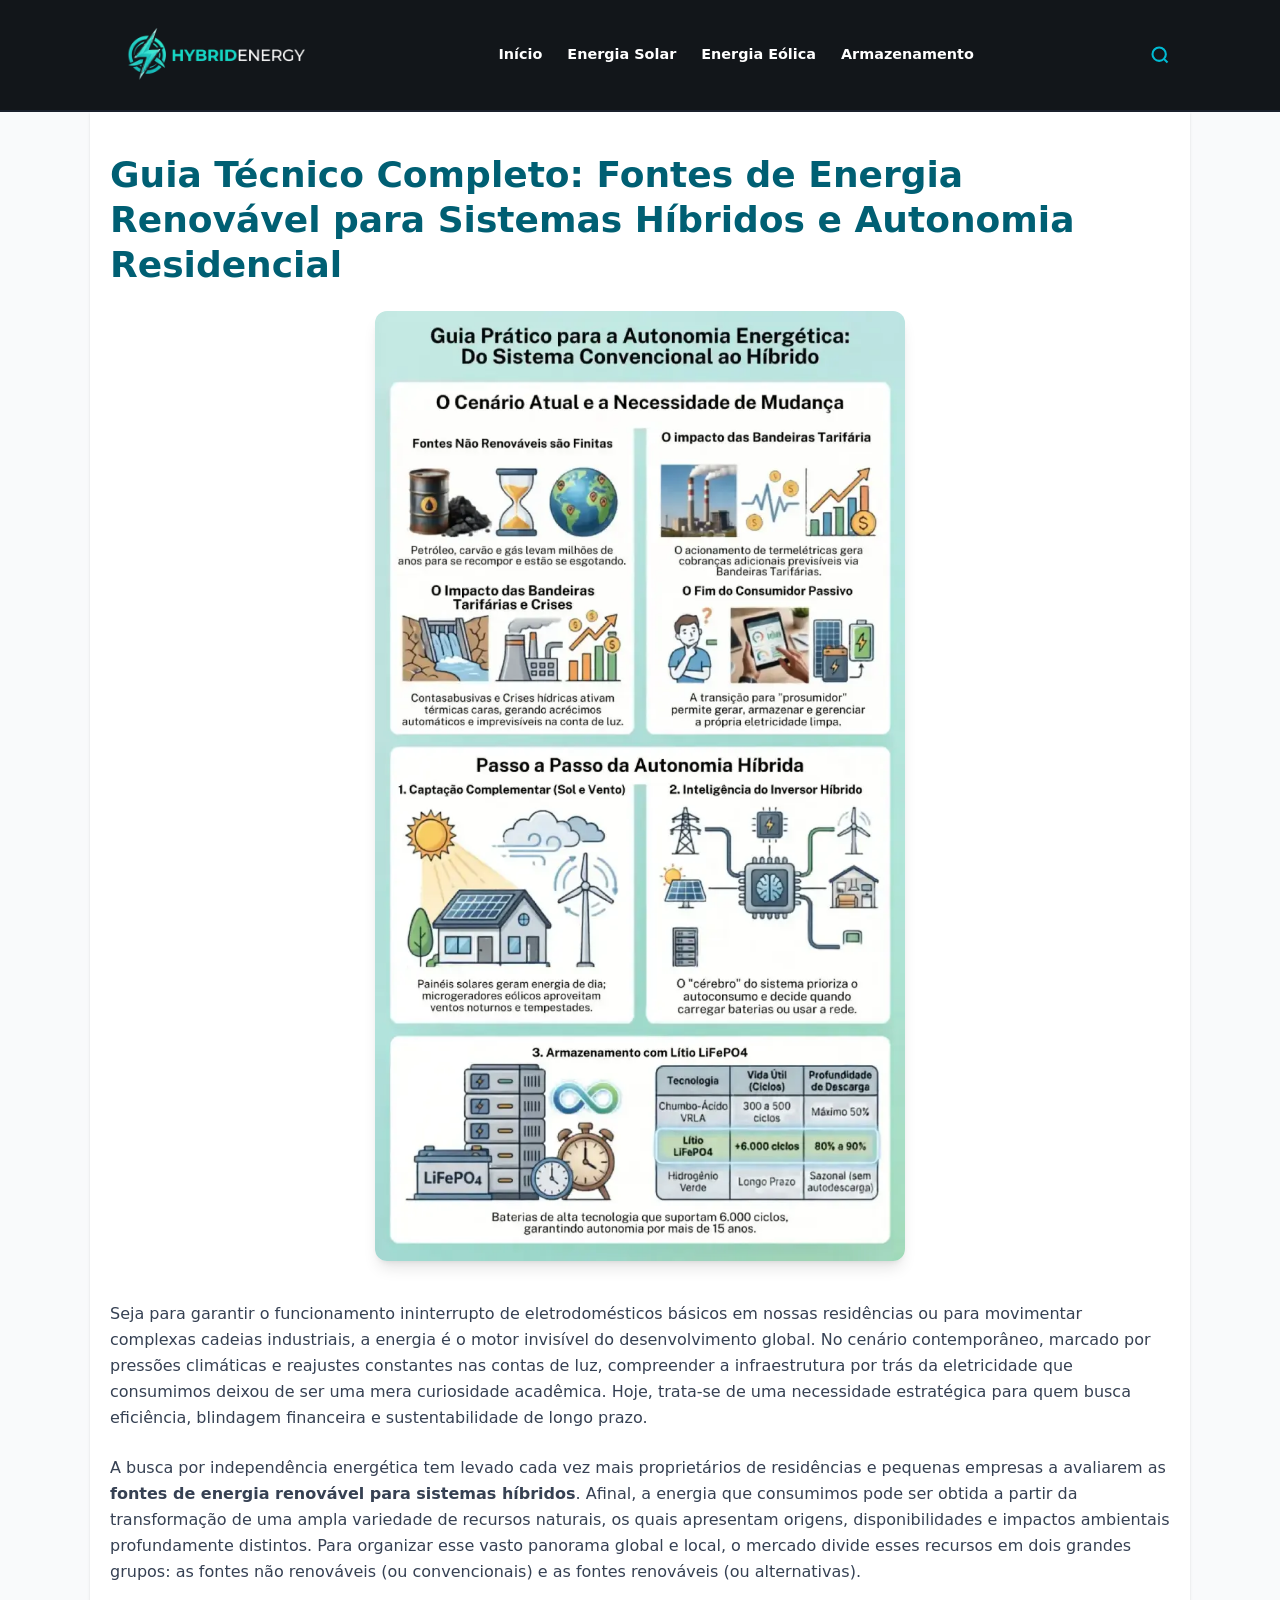
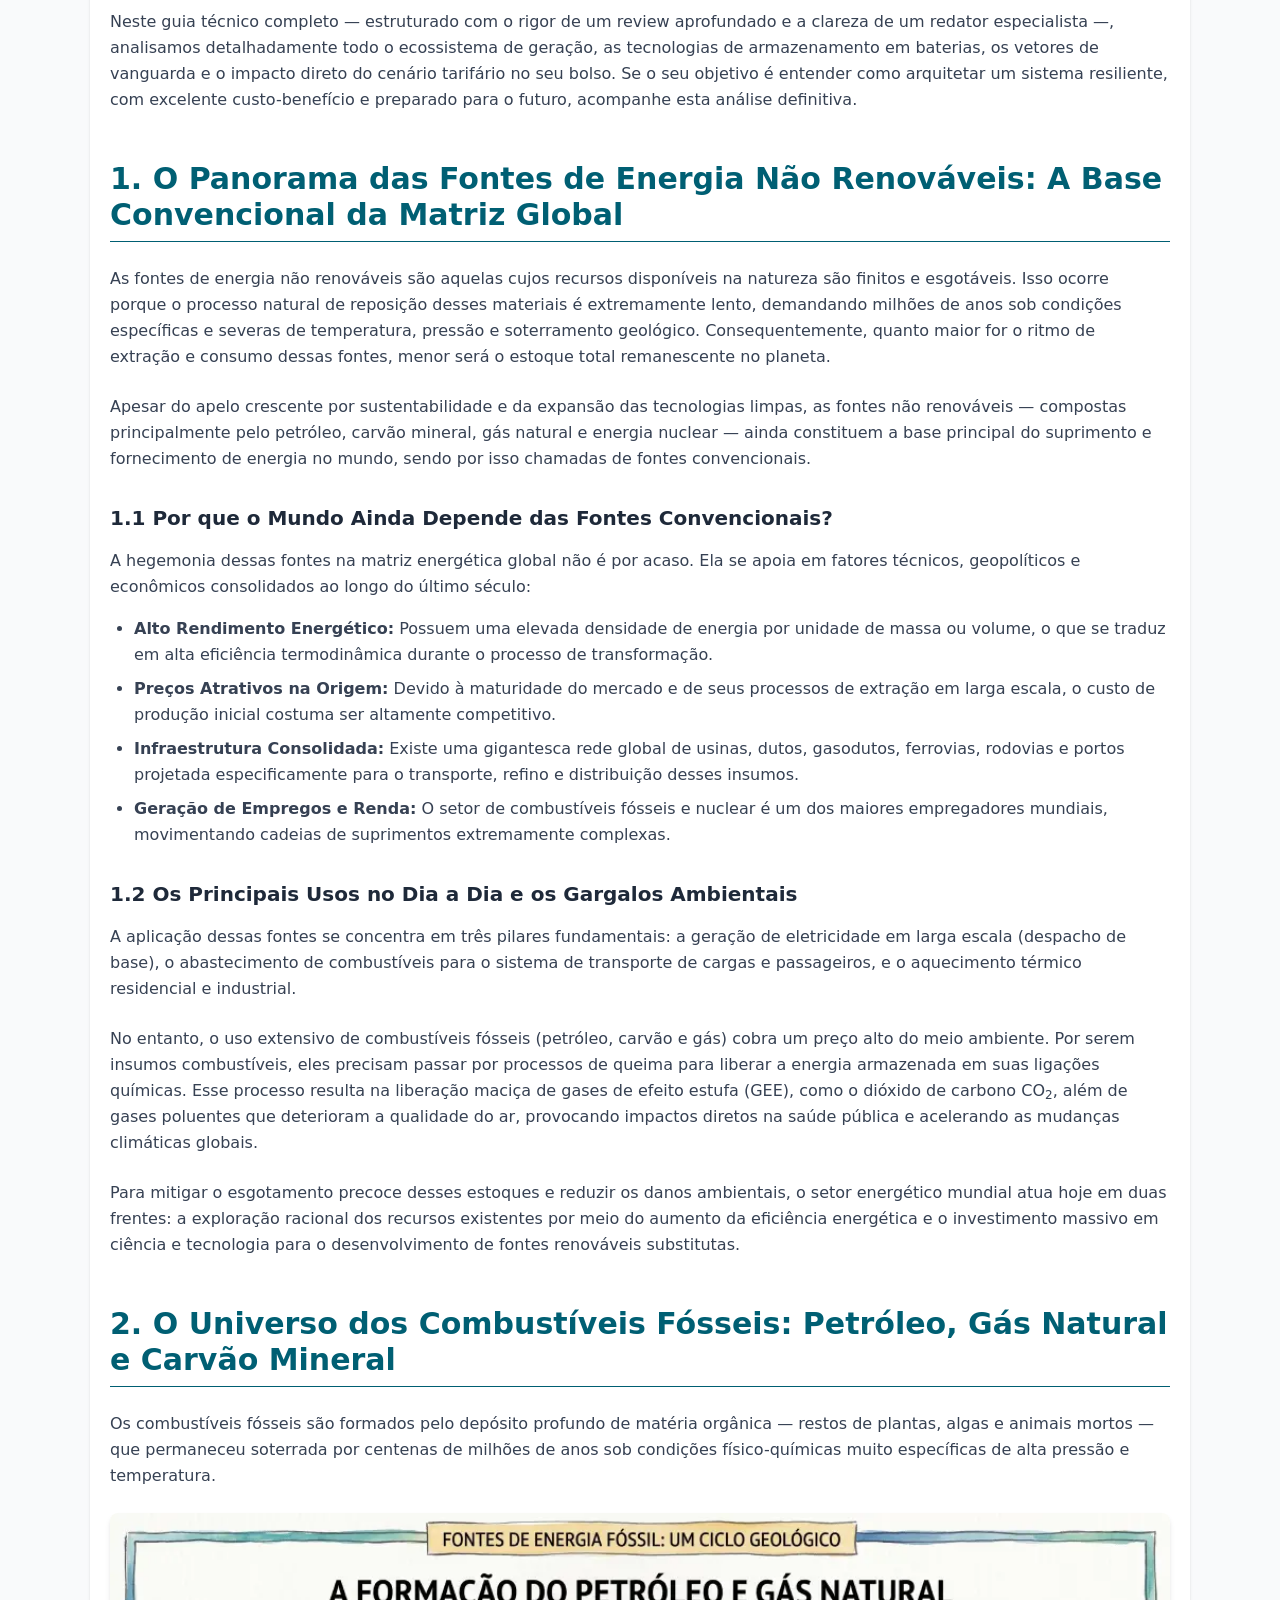
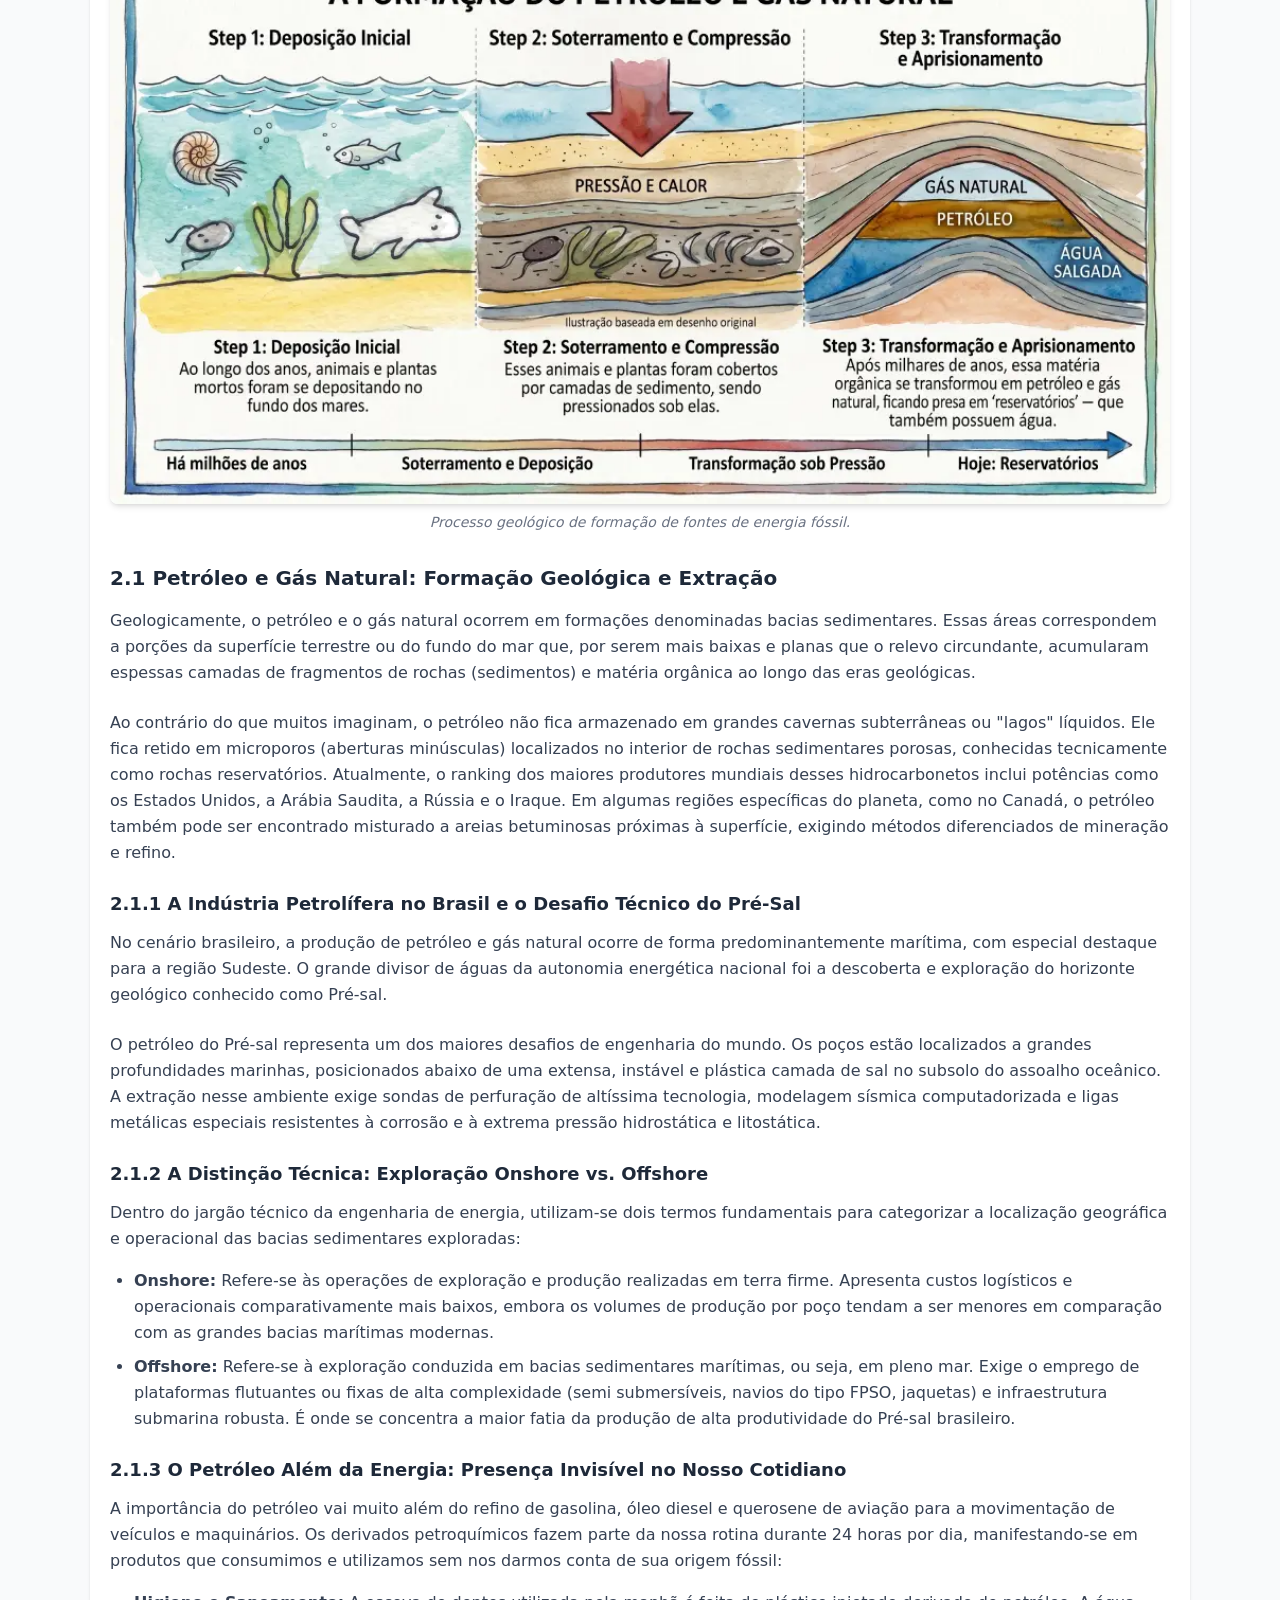
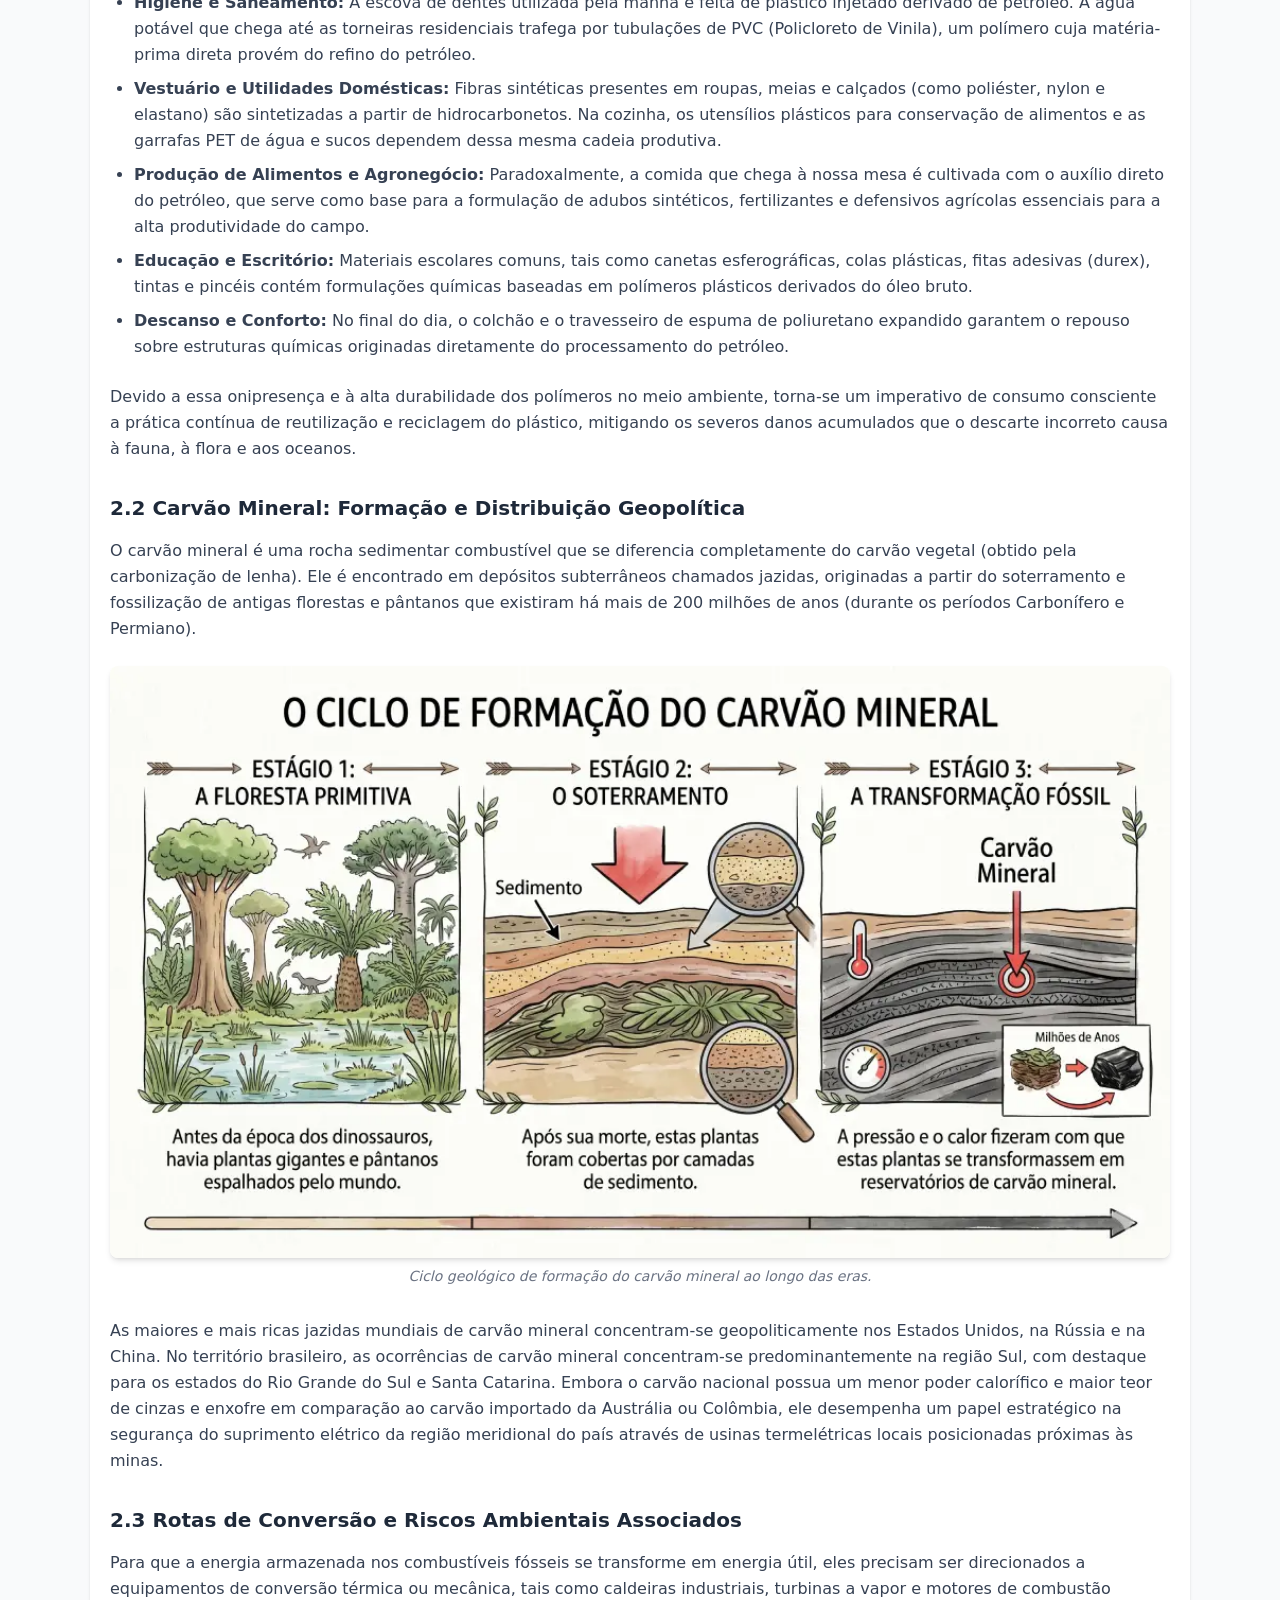
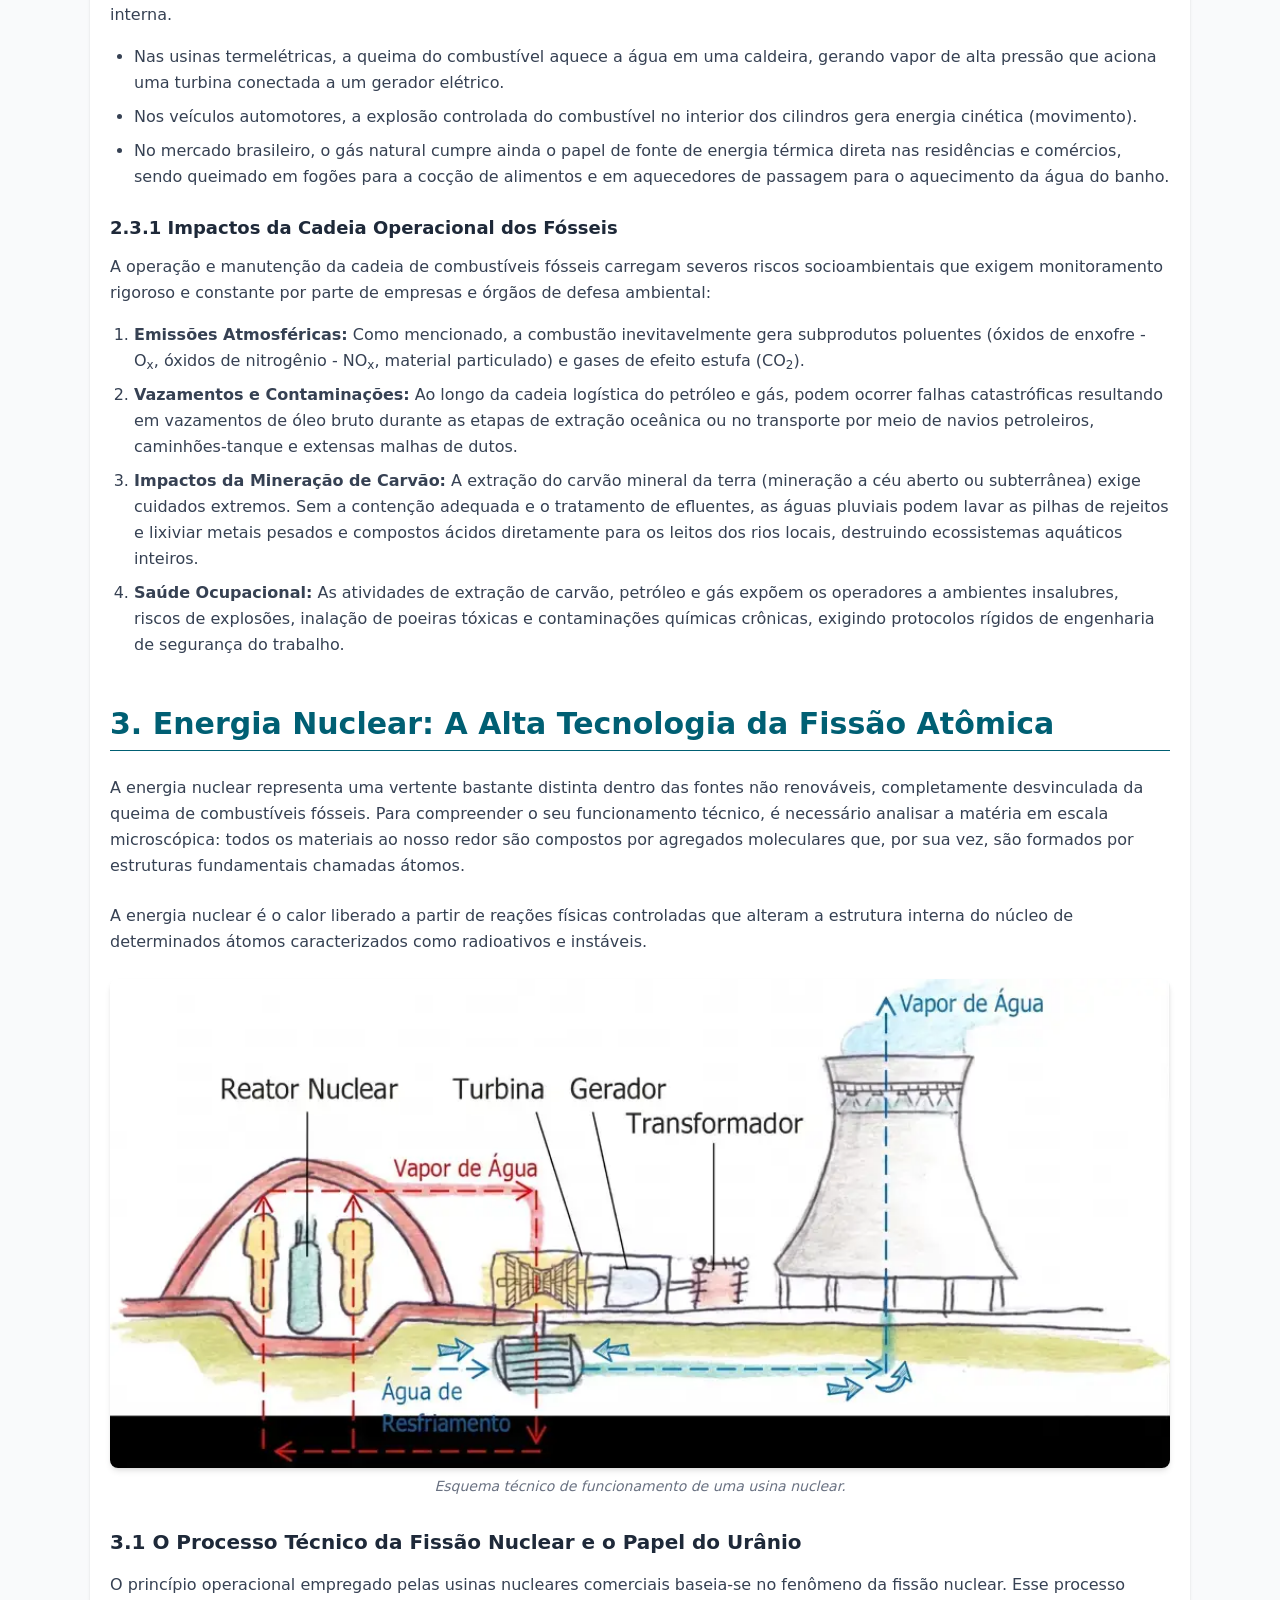
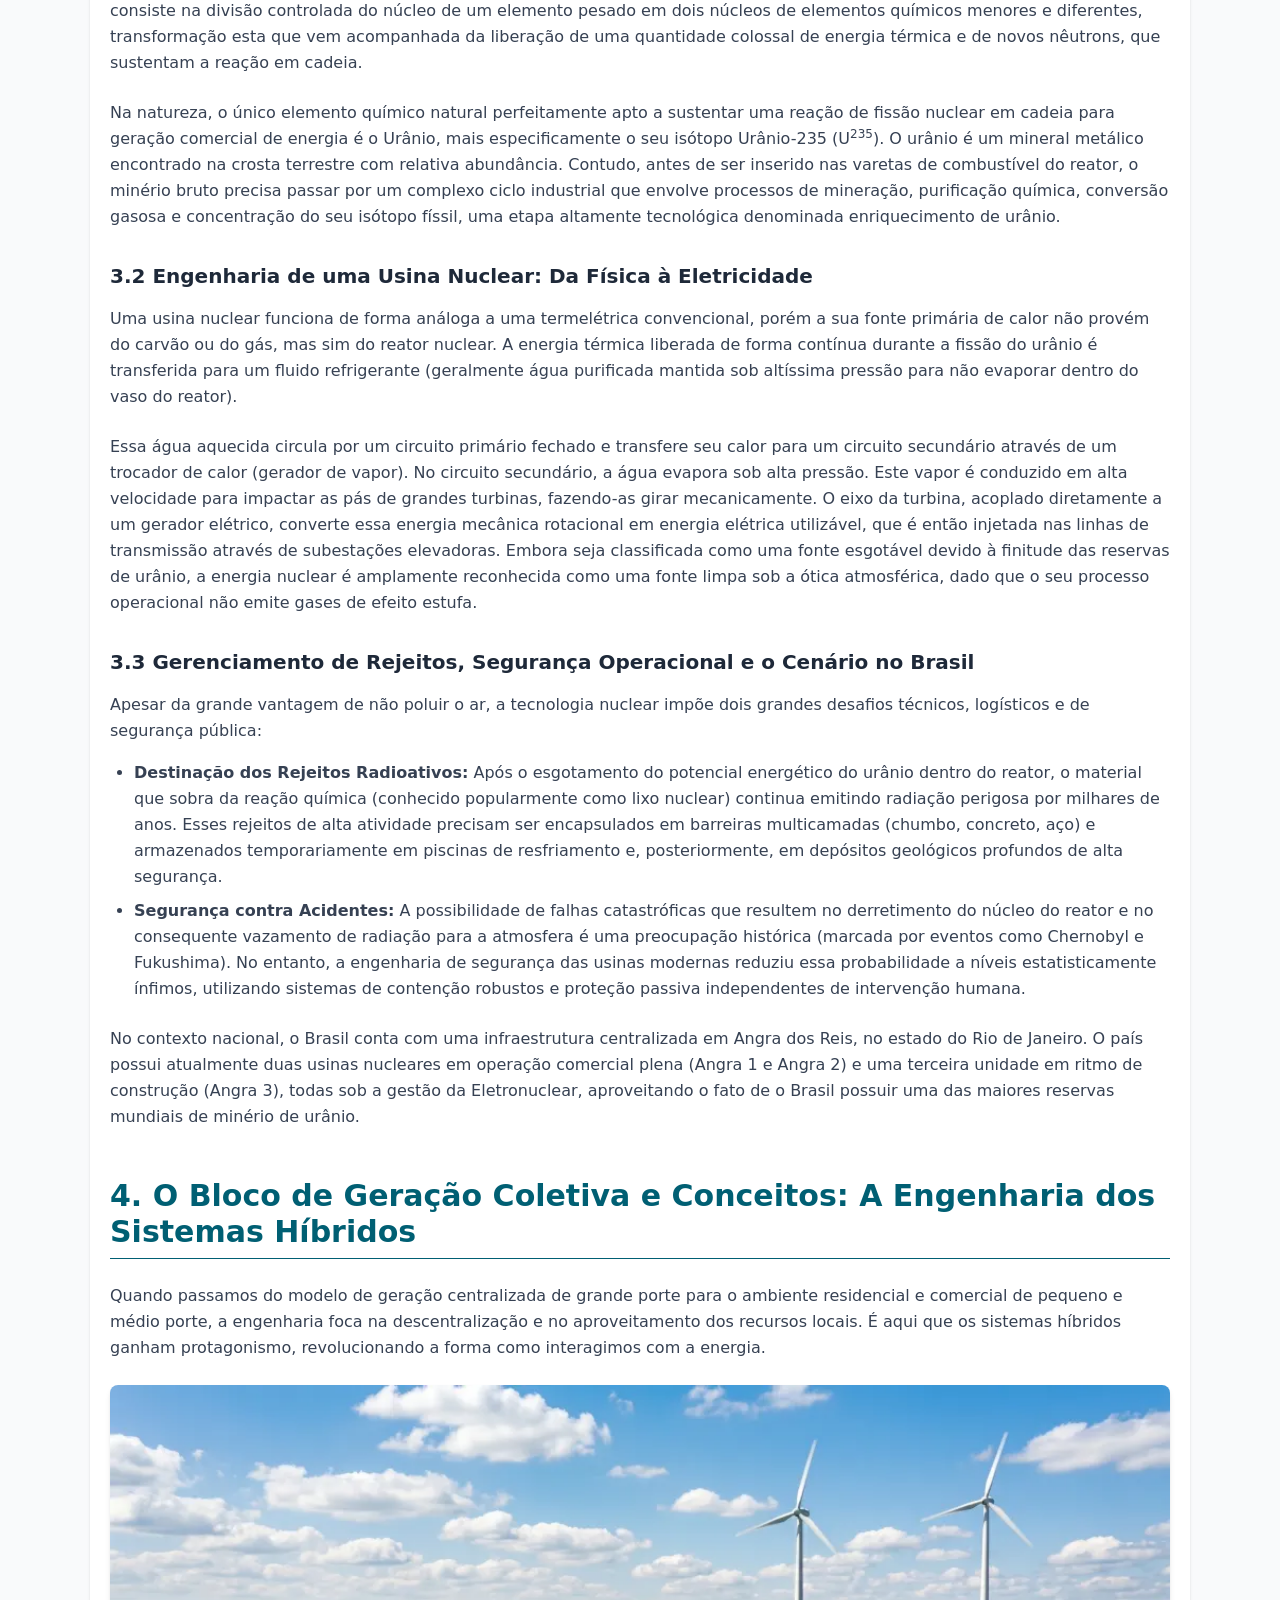
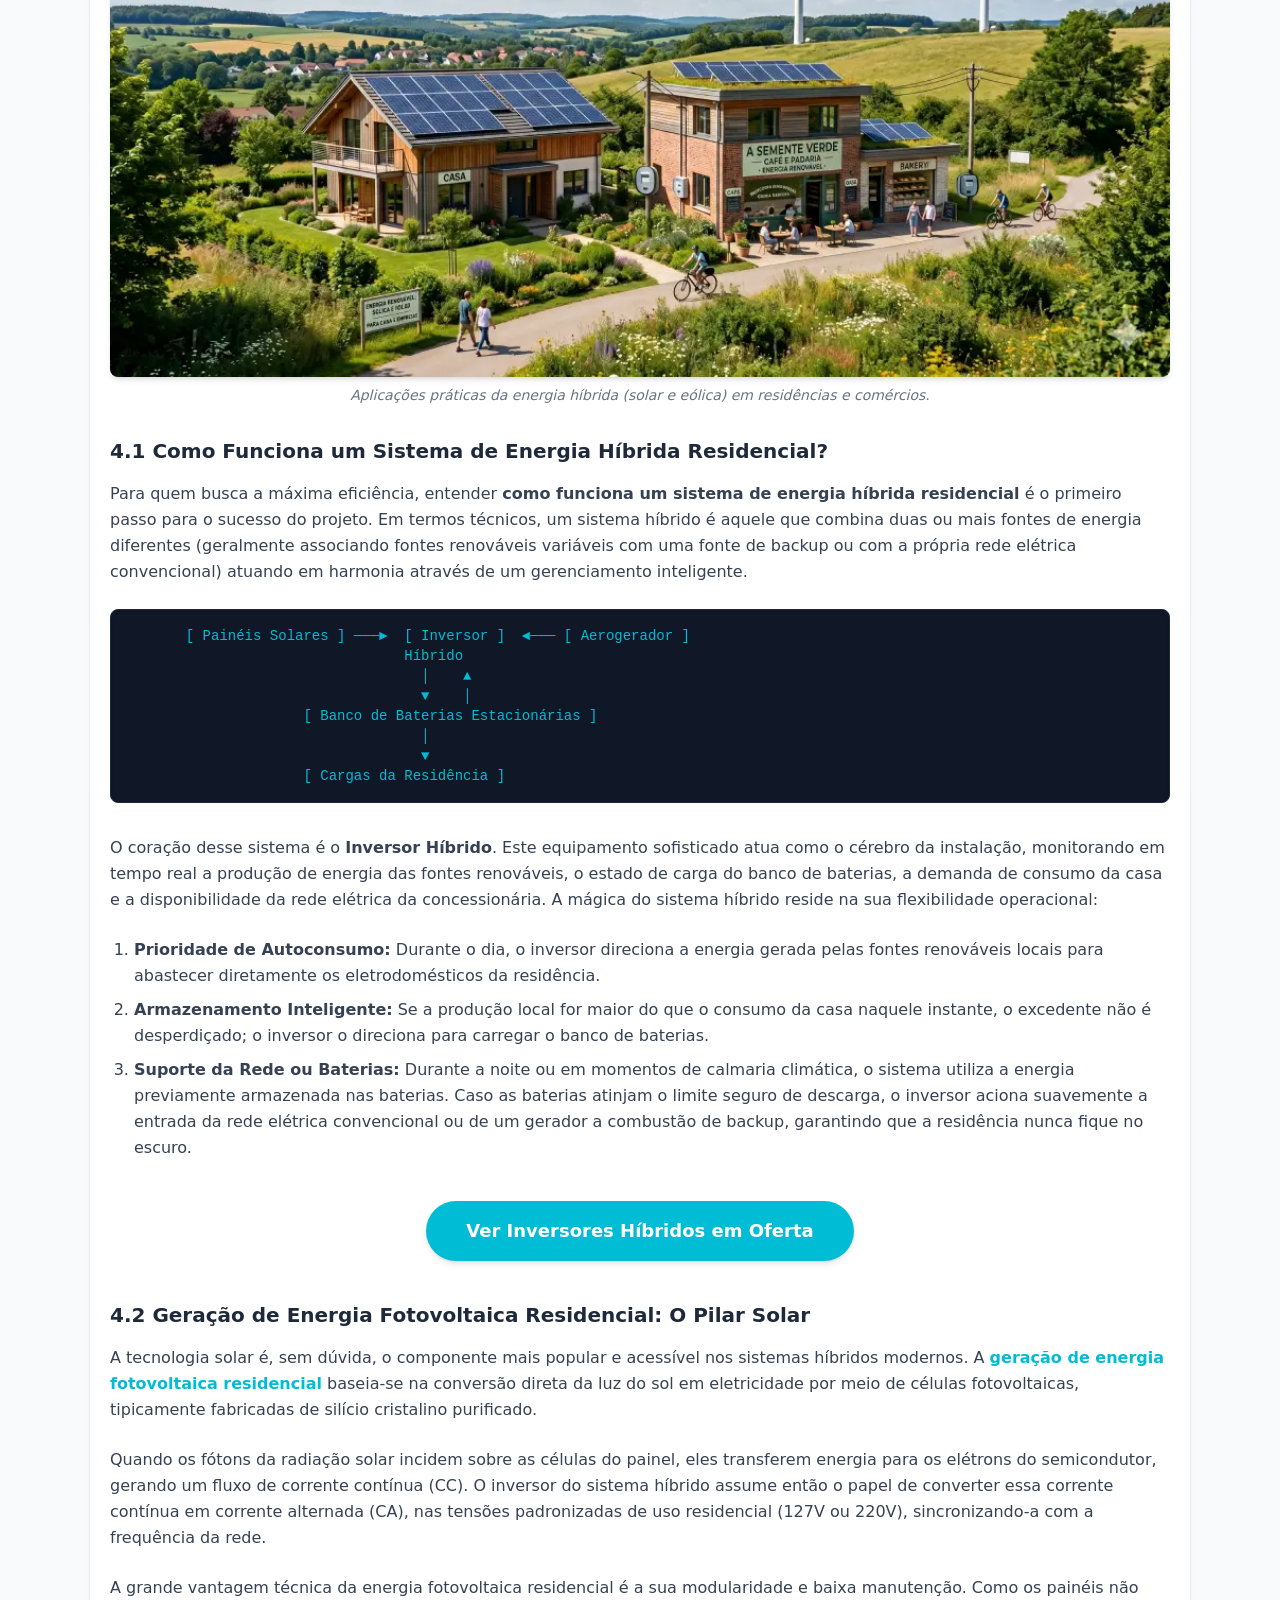
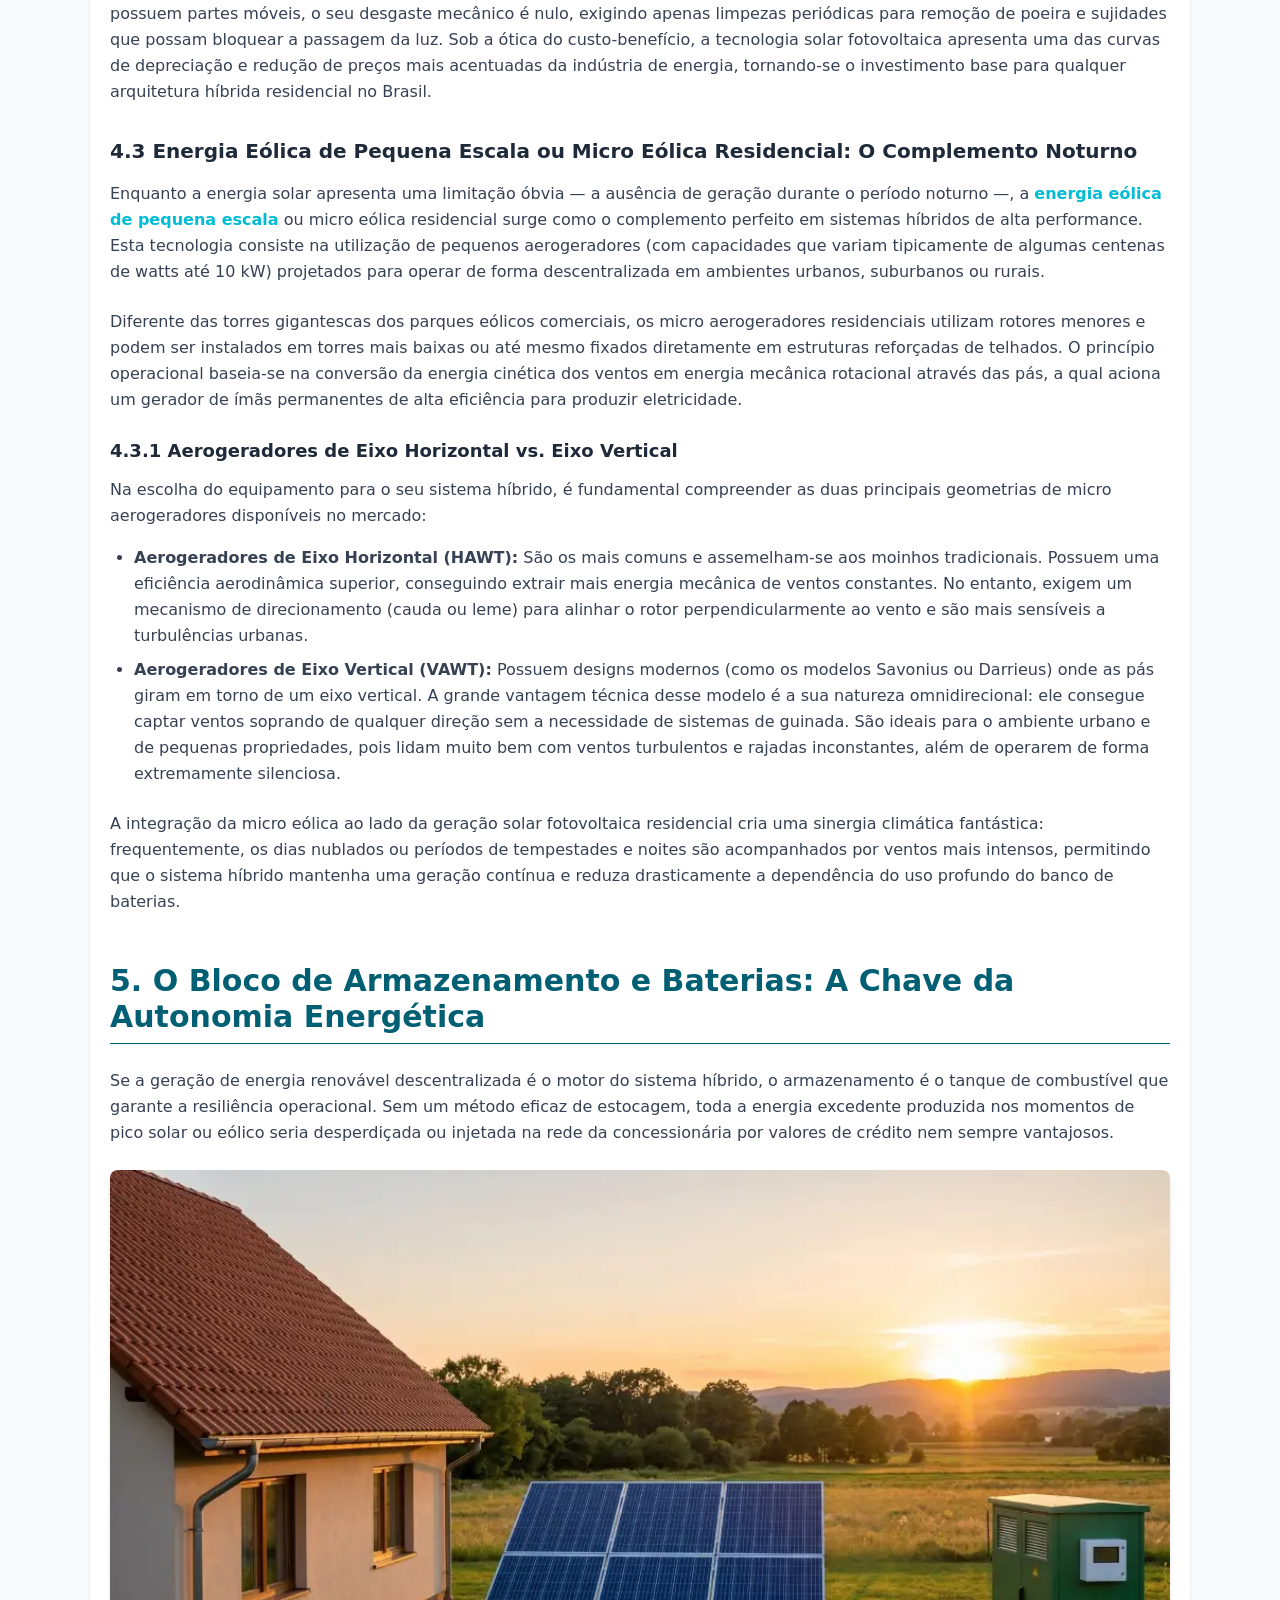
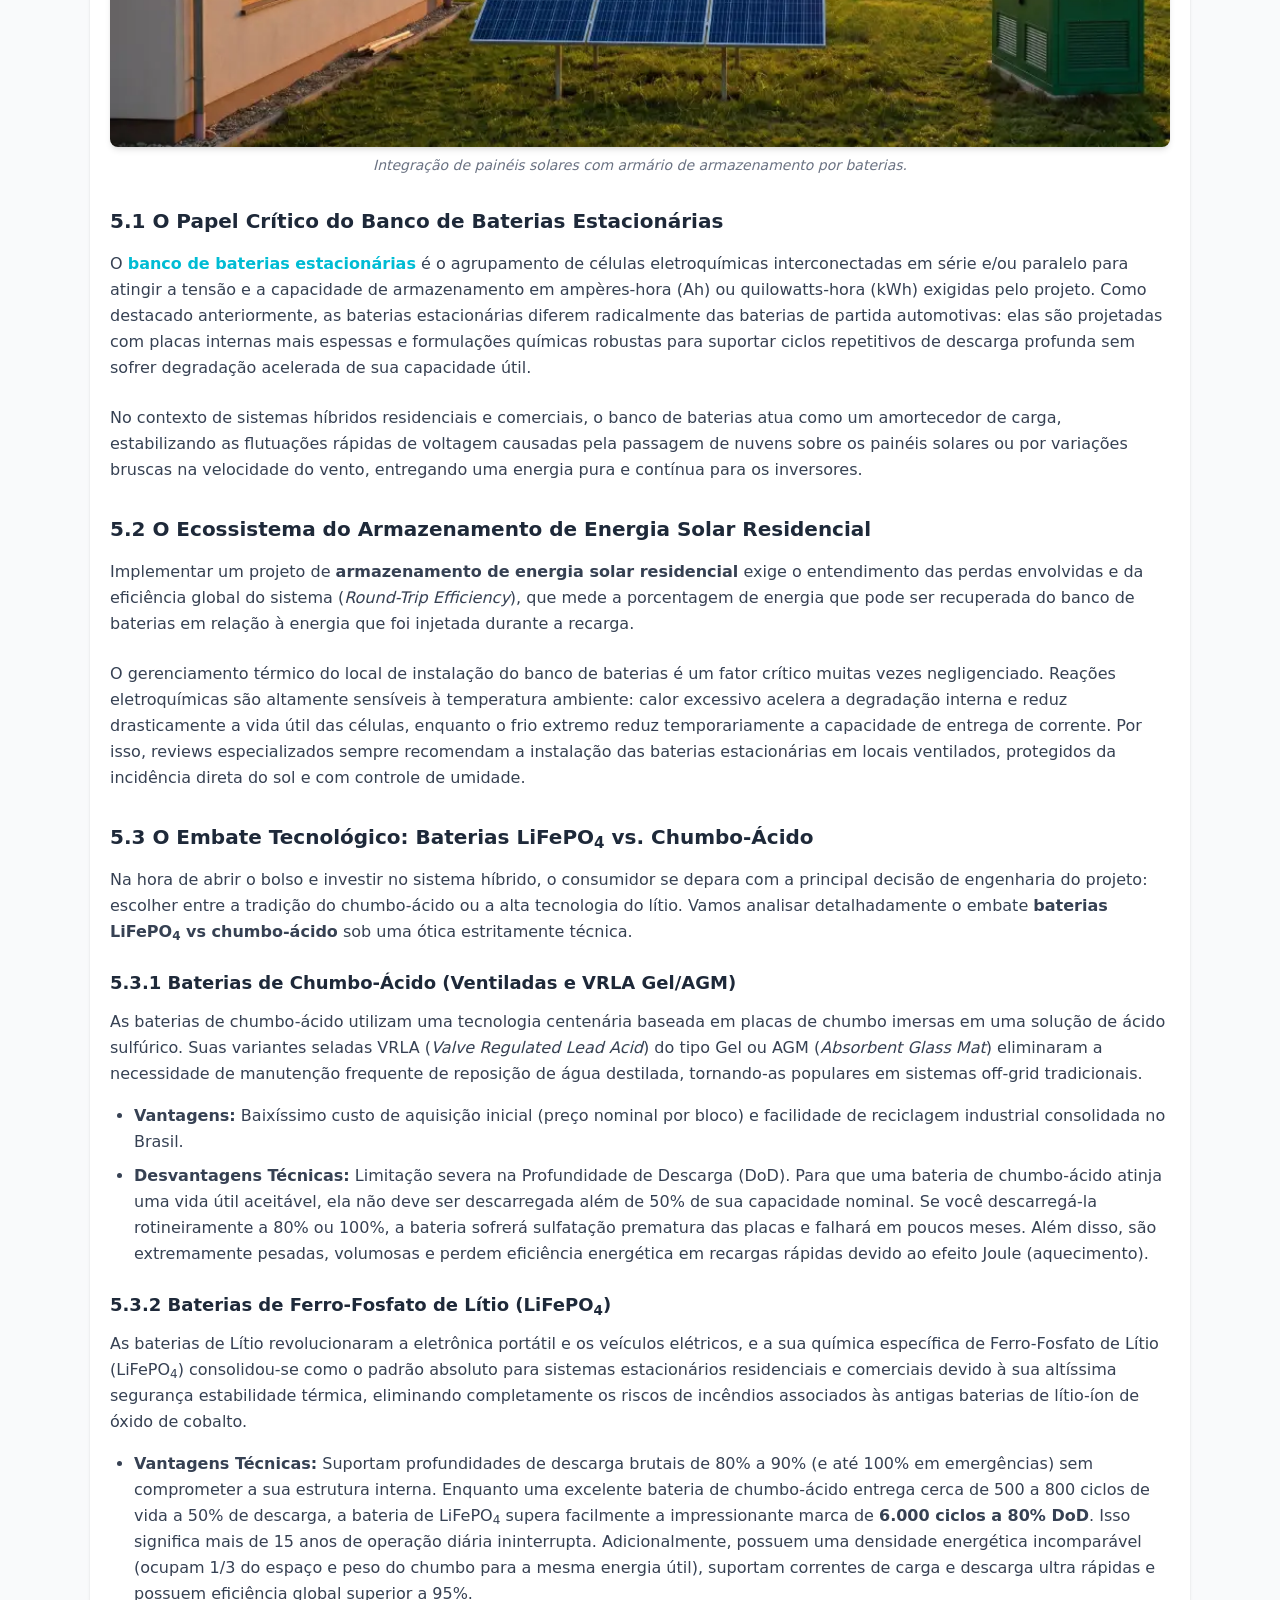
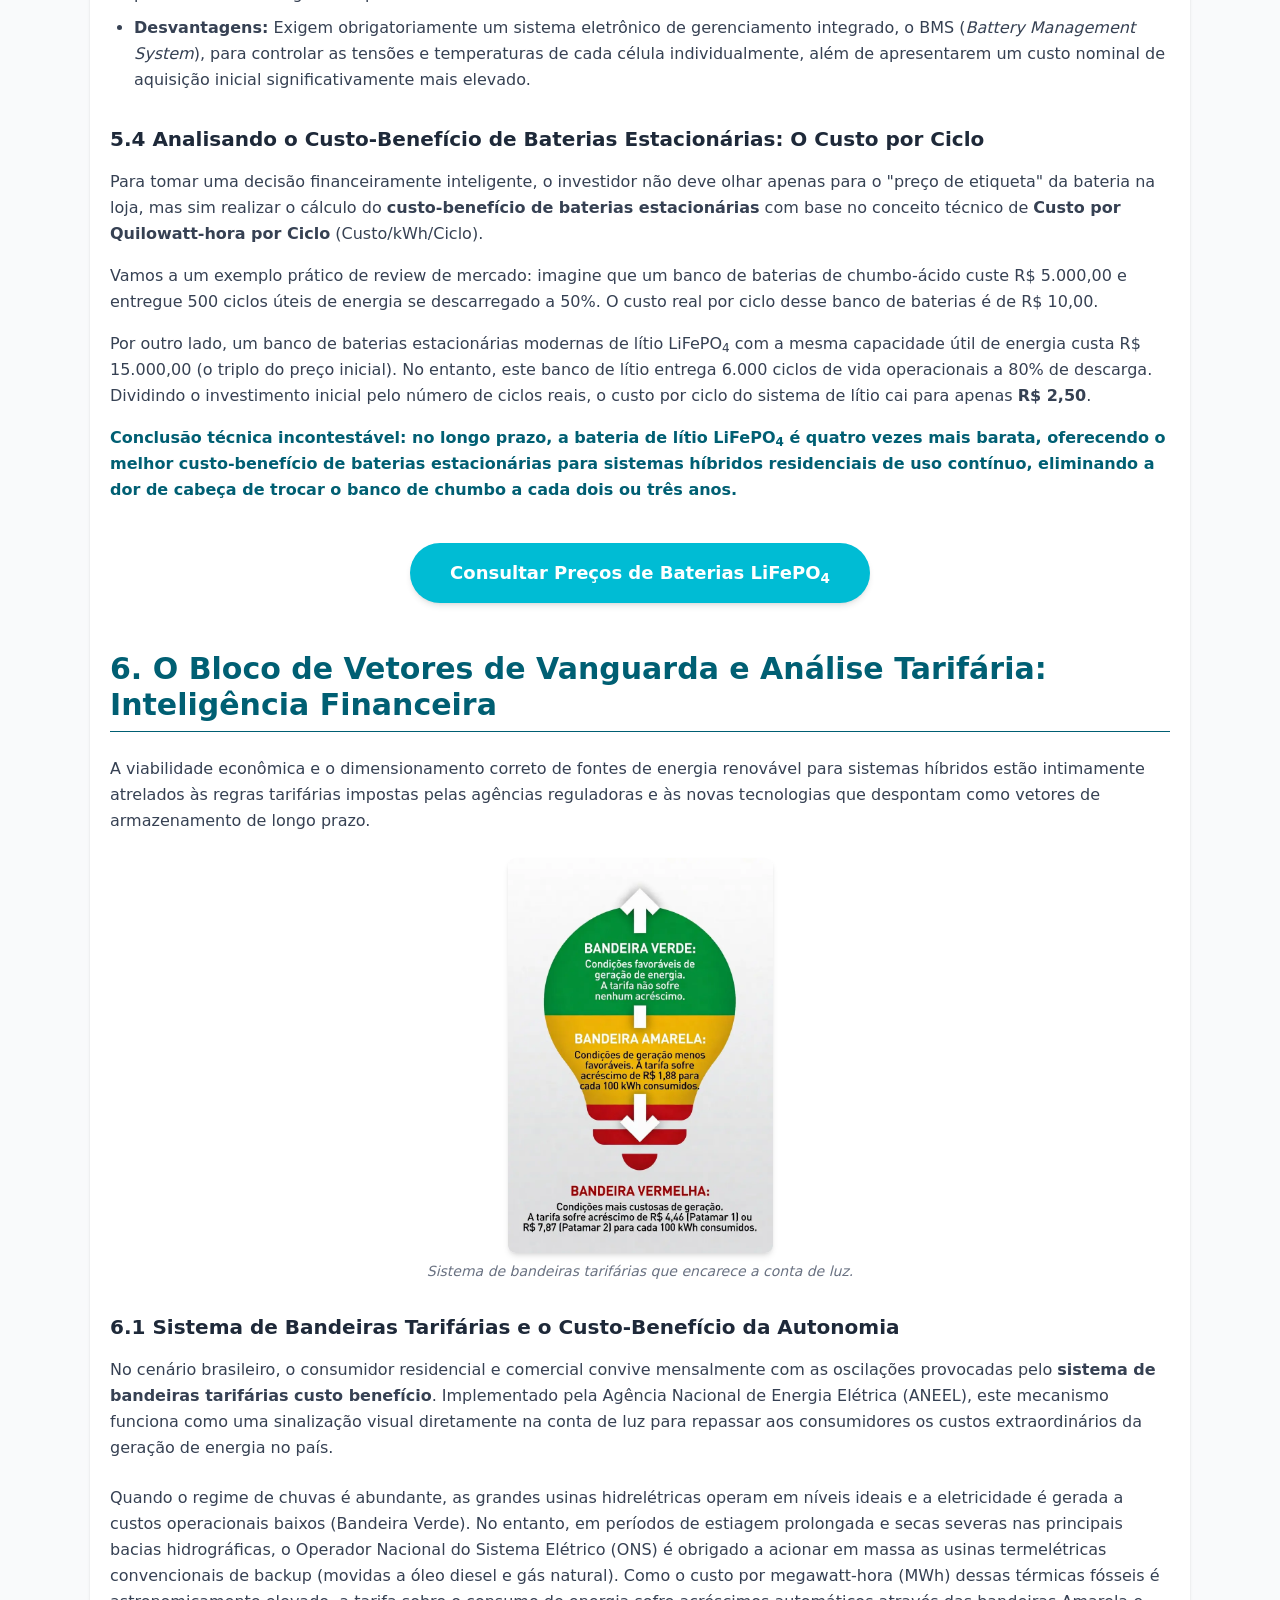
==== index.html @ ef70333b "3" ====
<!DOCTYPE html>
<html lang="pt-BR">
<head>
    <meta charset="UTF-8">
    <meta name="viewport" content="width=device-width, initial-scale=1.0">
    <!-- SEO DINÂMICO -->
    <title>Sistemas Híbridos de Energia: Guia de Autonomia Residencial</title>
<link rel="stylesheet" href="css/estilos.css">
    <meta name="description" content="Descubra como alcançar autonomia com sistemas híbridos de energia residencial. Guia técnico sobre baterias, energia solar e redução da sua conta de luz.">
    <link rel="canonical" href="https://hybridenergy.com.br/armazenamento/guia-sistemas-hibridos-residencial/">
<link rel="icon" type="image/png" href="logo-transparente-64px.png">
<link rel="apple-touch-icon" href="logo-transparente-64px.png"> 
    
    <!-- OPEN GRAPH -->
    <meta property="og:title" content="Sistemas Híbridos de Energia: Guia de Autonomia Residencial">
    <meta property="og:description" content="Descubra como alcançar autonomia com sistemas híbridos de energia residencial. Guia técnico sobre baterias, energia solar e redução da sua conta de luz.">
    <meta property="og:type" content="article">
    <meta property="og:url" content="https://hybridenergy.com.br/armazenamento/guia-sistemas-hibridos-residencial/">
    <meta property="og:image" content="https://hybridenergy.com.br/armazenamento/guia-sistemas-hibridos-residencial/imagens/capa.webp">

    <!-- ESTILOS GLOBAIS -->
    
    <style>
        :root {
            --primary-color: #00bcd4;
            --primary-dark: #005F73;
            --dark-bg: #12161a;
            --light-bg: #ffffff;
            --text-dark: #212529;
            --text-light: #ffffff;
            --text-muted: #a0aec0;
            --font-main: 'Inter', sans-serif;
            --max-width: 1100px;
        }
        header { background-color: var(--dark-bg); color: var(--text-light); border-bottom: 2px solid #1a202c; position: sticky; top: 0; z-index: 1000; }
        .header-container { max-width: var(--max-width); margin: 0 auto; display: flex; align-items: center; justify-content: space-between; padding: 10px 20px; }
        .header-logo { height: 90px; width: auto; display: block; }
        .nav-menu { display: flex; align-items: center; gap: 25px; list-style: none; }
        .nav-item { font-size: 0.9rem; font-weight: 600; }
        .nav-item a:hover { color: var(--primary-color); }
        .search-icon { color: var(--primary-color); cursor: pointer; }
        .menu-toggle { display: none; background: none; border: none; color: var(--text-light); font-size: 1.5rem; cursor: pointer; }
        footer { background-color: var(--dark-bg); color: var(--text-light); padding-top: 60px; margin-top: 60px; }
        .footer-grid { max-width: var(--max-width); margin: 0 auto; display: grid; grid-template-columns: 1.2fr 1fr 1.3fr; gap: 40px; padding: 0 20px 50px 20px; }
        .footer-logo { height: 90px; width: auto; }
        .footer-title { color: var(--primary-color); font-weight: 700; margin-bottom: 20px; }
        .footer-links { list-style: none; padding: 0; display: flex; flex-direction: column; gap: 10px; }
        .footer-links a { color: #cbd5e0; }
        .footer-links a:hover { color: var(--primary-color); }
        @media (max-width: 868px) {
            .menu-toggle { display: block; }
            .nav-menu { position: absolute; top: 100%; left: 0; width: 100%; background-color: var(--dark-bg); flex-direction: column; max-height: 0; overflow: hidden; transition: max-height 0.3s; }
            .nav-menu.open { max-height: 400px; }
            .nav-item { width: 100%; text-align: center; padding: 15px 0; border-bottom: 1px solid rgba(255,255,255,0.05); }
            .footer-grid { grid-template-columns: 1fr; text-align: center; }
        }
    </style>
</head>
<body class="bg-gray-50 font-sans">

<header>
    <div class="header-container">
        <a href="/" class="logo-area" aria-label="Página Inicial HybridEnergy">
            <img src="imagens/logo-transparente-retangular.webp" alt="HybridEnergy" class="header-logo" width="405" height="90" fetchpriority="high">
        </a>
        <button class="menu-toggle" id="mobile-menu-btn" aria-label="Abrir Menu">&#9776;</button>
        <nav>
            <ul class="nav-menu" id="nav-list">
                <li class="nav-item"><a href="/">Início</a></li>
                <li class="nav-item"><a href="/solar/">Energia Solar</a></li>
                <li class="nav-item"><a href="/eolica/">Energia Eólica</a></li>
                <li class="nav-item"><a href="/armazenamento/">Armazenamento</a></li>
            </ul>
        </nav>
        <div class="search-icon" aria-label="Buscar">
            <svg width="20" height="20" viewBox="0 0 24 24" fill="none" stroke="currentColor" stroke-width="2.5"><circle cx="11" cy="11" r="8"></circle><line x1="21" y1="21" x2="16.65" y2="16.65"></line></svg>
        </div>
    </div>
</header>

<main class="max-w-[1100px] mx-auto px-5 py-10 bg-white text-[#212529] shadow-sm rounded-b-lg">
    
  <h1 class="text-3xl md:text-4xl font-extrabold text-[#005F73] mb-6 leading-tight">Guia Técnico Completo: Fontes de Energia Renovável para Sistemas Híbridos e Autonomia Residencial</h1>
    
    <figure class="mb-10 text-center">
        <picture>
            <source media="(max-width: 768px)" srcset="imagens/capa_celular.webp">
            <img src="imagens/capa_desktop.webp" 
                 fetchpriority="high" 
                 width="1000" 
                 height="1792" 
                 sizes="(max-width: 768px) 100vw, 530px"
                 alt="Sistemas híbridos de energia residencial utilizando painéis solares e banco de baterias" 
                 class="w-full md:w-1/2 mx-auto rounded-xl shadow-lg object-cover">
        </picture>
    </figure>

    <!-- CONTEÚDO DO ARTIGO -->
    <div class="prose prose-lg max-w-none text-gray-700 leading-relaxed">
        <p class="mb-6">Seja para garantir o funcionamento ininterrupto de eletrodomésticos básicos em nossas residências ou para movimentar complexas cadeias industriais, a energia é o motor invisível do desenvolvimento global. No cenário contemporâneo, marcado por pressões climáticas e reajustes constantes nas contas de luz, compreender a infraestrutura por trás da eletricidade que consumimos deixou de ser uma mera curiosidade acadêmica. Hoje, trata-se de uma necessidade estratégica para quem busca eficiência, blindagem financeira e sustentabilidade de longo prazo.</p>

        <p class="mb-6">A busca por independência energética tem levado cada vez mais proprietários de residências e pequenas empresas a avaliarem as <strong>fontes de energia renovável para sistemas híbridos</strong>. Afinal, a energia que consumimos pode ser obtida a partir da transformação de uma ampla variedade de recursos naturais, os quais apresentam origens, disponibilidades e impactos ambientais profundamente distintos. Para organizar esse vasto panorama global e local, o mercado divide esses recursos em dois grandes grupos: as fontes não renováveis (ou convencionais) e as fontes renováveis (ou alternativas).</p>

        <p class="mb-8">Neste guia técnico completo — estruturado com o rigor de um review aprofundado e a clareza de um redator especialista —, analisamos detalhadamente todo o ecossistema de geração, as tecnologias de armazenamento em baterias, os vetores de vanguarda e o impacto direto do cenário tarifário no seu bolso. Se o seu objetivo é entender como arquitetar um sistema resiliente, com excelente custo-benefício e preparado para o futuro, acompanhe esta análise definitiva.</p>

        <h2 class="text-2xl md:text-3xl font-bold text-[#005F73] mt-12 mb-6 border-b pb-2">1. O Panorama das Fontes de Energia Não Renováveis: A Base Convencional da Matriz Global</h2>

        <p class="mb-6">As fontes de energia não renováveis são aquelas cujos recursos disponíveis na natureza são finitos e esgotáveis. Isso ocorre porque o processo natural de reposição desses materiais é extremamente lento, demandando milhões de anos sob condições específicas e severas de temperatura, pressão e soterramento geológico. Consequentemente, quanto maior for o ritmo de extração e consumo dessas fontes, menor será o estoque total remanescente no planeta.</p>

        <p class="mb-6">Apesar do apelo crescente por sustentabilidade e da expansão das tecnologias limpas, as fontes não renováveis — compostas principalmente pelo petróleo, carvão mineral, gás natural e energia nuclear — ainda constituem a base principal do suprimento e fornecimento de energia no mundo, sendo por isso chamadas de fontes convencionais.</p>

        <h3 class="text-xl font-bold text-gray-800 mt-8 mb-4">1.1 Por que o Mundo Ainda Depende das Fontes Convencionais?</h3>
        <p class="mb-4">A hegemonia dessas fontes na matriz energética global não é por acaso. Ela se apoia em fatores técnicos, geopolíticos e econômicos consolidados ao longo do último século:</p>
        <ul class="list-disc pl-6 mb-8 space-y-2">
            <li><strong>Alto Rendimento Energético:</strong> Possuem uma elevada densidade de energia por unidade de massa ou volume, o que se traduz em alta eficiência termodinâmica durante o processo de transformação.</li>
            <li><strong>Preços Atrativos na Origem:</strong> Devido à maturidade do mercado e de seus processos de extração em larga escala, o custo de produção inicial costuma ser altamente competitivo.</li>
            <li><strong>Infraestrutura Consolidada:</strong> Existe uma gigantesca rede global de usinas, dutos, gasodutos, ferrovias, rodovias e portos projetada especificamente para o transporte, refino e distribuição desses insumos.</li>
            <li><strong>Geração de Empregos e Renda:</strong> O setor de combustíveis fósseis e nuclear é um dos maiores empregadores mundiais, movimentando cadeias de suprimentos extremamente complexas.</li>
        </ul>

        <h3 class="text-xl font-bold text-gray-800 mt-8 mb-4">1.2 Os Principais Usos no Dia a Dia e os Gargalos Ambientais</h3>
        <p class="mb-6">A aplicação dessas fontes se concentra em três pilares fundamentais: a geração de eletricidade em larga escala (despacho de base), o abastecimento de combustíveis para o sistema de transporte de cargas e passageiros, e o aquecimento térmico residencial e industrial.</p>

        <p class="mb-6">No entanto, o uso extensivo de combustíveis fósseis (petróleo, carvão e gás) cobra um preço alto do meio ambiente. Por serem insumos combustíveis, eles precisam passar por processos de queima para liberar a energia armazenada em suas ligações químicas. Esse processo resulta na liberação maciça de gases de efeito estufa (GEE), como o dióxido de carbono CO<sub>2</sub>, além de gases poluentes que deterioram a qualidade do ar, provocando impactos diretos na saúde pública e acelerando as mudanças climáticas globais.</p>

        <p class="mb-8">Para mitigar o esgotamento precoce desses estoques e reduzir os danos ambientais, o setor energético mundial atua hoje em duas frentes: a exploração racional dos recursos existentes por meio do aumento da eficiência energética e o investimento massivo em ciência e tecnologia para o desenvolvimento de fontes renováveis substitutas.</p>

        <h2 class="text-2xl md:text-3xl font-bold text-[#005F73] mt-12 mb-6 border-b pb-2">2. O Universo dos Combustíveis Fósseis: Petróleo, Gás Natural e Carvão Mineral</h2>

        <p class="mb-6">Os combustíveis fósseis são formados pelo depósito profundo de matéria orgânica — restos de plantas, algas e animais mortos — que permaneceu soterrada por centenas de milhões de anos sob condições físico-químicas muito específicas de alta pressão e temperatura.</p>

        <figure class="mb-8 my-6">
            <img src="imagens/fontes-de-energia-fossil.webp" alt="Infográfico explicativo em três etapas mostrando o processo geológico de formação do petróleo e gás natural" width="800" height="450" loading="lazy" class="w-full rounded-lg shadow-md">
            <figcaption class="text-sm text-center text-gray-500 mt-2 italic">Processo geológico de formação de fontes de energia fóssil.</figcaption>
        </figure>

        <h3 class="text-xl font-bold text-gray-800 mt-8 mb-4">2.1 Petróleo e Gás Natural: Formação Geológica e Extração</h3>
        <p class="mb-6">Geologicamente, o petróleo e o gás natural ocorrem em formações denominadas bacias sedimentares. Essas áreas correspondem a porções da superfície terrestre ou do fundo do mar que, por serem mais baixas e planas que o relevo circundante, acumularam espessas camadas de fragmentos de rochas (sedimentos) e matéria orgânica ao longo das eras geológicas.</p>

        <p class="mb-6">Ao contrário do que muitos imaginam, o petróleo não fica armazenado em grandes cavernas subterrâneas ou "lagos" líquidos. Ele fica retido em microporos (aberturas minúsculas) localizados no interior de rochas sedimentares porosas, conhecidas tecnicamente como rochas reservatórios. Atualmente, o ranking dos maiores produtores mundiais desses hidrocarbonetos inclui potências como os Estados Unidos, a Arábia Saudita, a Rússia e o Iraque. Em algumas regiões específicas do planeta, como no Canadá, o petróleo também pode ser encontrado misturado a areias betuminosas próximas à superfície, exigindo métodos diferenciados de mineração e refino.</p>

        <h4 class="text-lg font-bold text-gray-800 mt-6 mb-3">2.1.1 A Indústria Petrolífera no Brasil e o Desafio Técnico do Pré-Sal</h4>
        <p class="mb-6">No cenário brasileiro, a produção de petróleo e gás natural ocorre de forma predominantemente marítima, com especial destaque para a região Sudeste. O grande divisor de águas da autonomia energética nacional foi a descoberta e exploração do horizonte geológico conhecido como Pré-sal.</p>
        <p class="mb-6">O petróleo do Pré-sal representa um dos maiores desafios de engenharia do mundo. Os poços estão localizados a grandes profundidades marinhas, posicionados abaixo de uma extensa, instável e plástica camada de sal no subsolo do assoalho oceânico. A extração nesse ambiente exige sondas de perfuração de altíssima tecnologia, modelagem sísmica computadorizada e ligas metálicas especiais resistentes à corrosão e à extrema pressão hidrostática e litostática.</p>

        <h4 class="text-lg font-bold text-gray-800 mt-6 mb-3">2.1.2 A Distinção Técnica: Exploração Onshore vs. Offshore</h4>
        <p class="mb-4">Dentro do jargão técnico da engenharia de energia, utilizam-se dois termos fundamentais para categorizar a localização geográfica e operacional das bacias sedimentares exploradas:</p>
        <ul class="list-disc pl-6 mb-6 space-y-2">
            <li><strong>Onshore:</strong> Refere-se às operações de exploração e produção realizadas em terra firme. Apresenta custos logísticos e operacionais comparativamente mais baixos, embora os volumes de produção por poço tendam a ser menores em comparação com as grandes bacias marítimas modernas.</li>
            <li><strong>Offshore:</strong> Refere-se à exploração conduzida em bacias sedimentares marítimas, ou seja, em pleno mar. Exige o emprego de plataformas flutuantes ou fixas de alta complexidade (semi submersíveis, navios do tipo FPSO, jaquetas) e infraestrutura submarina robusta. É onde se concentra a maior fatia da produção de alta produtividade do Pré-sal brasileiro.</li>
        </ul>

        <h4 class="text-lg font-bold text-gray-800 mt-6 mb-3">2.1.3 O Petróleo Além da Energia: Presença Invisível no Nosso Cotidiano</h4>
        <p class="mb-4">A importância do petróleo vai muito além do refino de gasolina, óleo diesel e querosene de aviação para a movimentação de veículos e maquinários. Os derivados petroquímicos fazem parte da nossa rotina durante 24 horas por dia, manifestando-se em produtos que consumimos e utilizamos sem nos darmos conta de sua origem fóssil:</p>
        <ul class="list-disc pl-6 mb-6 space-y-2">
            <li><strong>Higiene e Saneamento:</strong> A escova de dentes utilizada pela manhã é feita de plástico injetado derivado de petróleo. A água potável que chega até as torneiras residenciais trafega por tubulações de PVC (Policloreto de Vinila), um polímero cuja matéria-prima direta provém do refino do petróleo.</li>
            <li><strong>Vestuário e Utilidades Domésticas:</strong> Fibras sintéticas presentes em roupas, meias e calçados (como poliéster, nylon e elastano) são sintetizadas a partir de hidrocarbonetos. Na cozinha, os utensílios plásticos para conservação de alimentos e as garrafas PET de água e sucos dependem dessa mesma cadeia produtiva.</li>
            <li><strong>Produção de Alimentos e Agronegócio:</strong> Paradoxalmente, a comida que chega à nossa mesa é cultivada com o auxílio direto do petróleo, que serve como base para a formulação de adubos sintéticos, fertilizantes e defensivos agrícolas essenciais para a alta produtividade do campo.</li>
            <li><strong>Educação e Escritório:</strong> Materiais escolares comuns, tais como canetas esferográficas, colas plásticas, fitas adesivas (durex), tintas e pincéis contém formulações químicas baseadas em polímeros plásticos derivados do óleo bruto.</li>
            <li><strong>Descanso e Conforto:</strong> No final do dia, o colchão e o travesseiro de espuma de poliuretano expandido garantem o repouso sobre estruturas químicas originadas diretamente do processamento do petróleo.</li>
        </ul>
        <p class="mb-8">Devido a essa onipresença e à alta durabilidade dos polímeros no meio ambiente, torna-se um imperativo de consumo consciente a prática contínua de reutilização e reciclagem do plástico, mitigando os severos danos acumulados que o descarte incorreto causa à fauna, à flora e aos oceanos.</p>

        <h3 class="text-xl font-bold text-gray-800 mt-8 mb-4">2.2 Carvão Mineral: Formação e Distribuição Geopolítica</h3>
        <p class="mb-6">O carvão mineral é uma rocha sedimentar combustível que se diferencia completamente do carvão vegetal (obtido pela carbonização de lenha). Ele é encontrado em depósitos subterrâneos chamados jazidas, originadas a partir do soterramento e fossilização de antigas florestas e pântanos que existiram há mais de 200 milhões de anos (durante os períodos Carbonífero e Permiano).</p>

        <figure class="mb-8 my-6">
            <img src="imagens/ciclo-de-formacao-do-carvao-mineral.webp" alt="Infográfico didático em três estágios detalhando o ciclo de formação do carvão mineral: a floresta primitiva com plantas em pântanos, o soterramento por camadas de sedimento e a transformação fóssil sob alta pressão e calor ao longo de milhões de anos" width="800" height="450" loading="lazy" class="w-full rounded-lg shadow-md">
            <figcaption class="text-sm text-center text-gray-500 mt-2 italic">Ciclo geológico de formação do carvão mineral ao longo das eras.</figcaption>
        </figure>

        <p class="mb-8">As maiores e mais ricas jazidas mundiais de carvão mineral concentram-se geopoliticamente nos Estados Unidos, na Rússia e na China. No território brasileiro, as ocorrências de carvão mineral concentram-se predominantemente na região Sul, com destaque para os estados do Rio Grande do Sul e Santa Catarina. Embora o carvão nacional possua um menor poder calorífico e maior teor de cinzas e enxofre em comparação ao carvão importado da Austrália ou Colômbia, ele desempenha um papel estratégico na segurança do suprimento elétrico da região meridional do país através de usinas termelétricas locais posicionadas próximas às minas.</p>

        <h3 class="text-xl font-bold text-gray-800 mt-8 mb-4">2.3 Rotas de Conversão e Riscos Ambientais Associados</h3>
        <p class="mb-4">Para que a energia armazenada nos combustíveis fósseis se transforme em energia útil, eles precisam ser direcionados a equipamentos de conversão térmica ou mecânica, tais como caldeiras industriais, turbinas a vapor e motores de combustão interna.</p>
        <ul class="list-disc pl-6 mb-6 space-y-2">
            <li>Nas usinas termelétricas, a queima do combustível aquece a água em uma caldeira, gerando vapor de alta pressão que aciona uma turbina conectada a um gerador elétrico.</li>
            <li>Nos veículos automotores, a explosão controlada do combustível no interior dos cilindros gera energia cinética (movimento).</li>
            <li>No mercado brasileiro, o gás natural cumpre ainda o papel de fonte de energia térmica direta nas residências e comércios, sendo queimado em fogões para a cocção de alimentos e em aquecedores de passagem para o aquecimento da água do banho.</li>
        </ul>

        <h4 class="text-lg font-bold text-gray-800 mt-6 mb-3">2.3.1 Impactos da Cadeia Operacional dos Fósseis</h4>
        <p class="mb-4">A operação e manutenção da cadeia de combustíveis fósseis carregam severos riscos socioambientais que exigem monitoramento rigoroso e constante por parte de empresas e órgãos de defesa ambiental:</p>
        <ol class="list-decimal pl-6 mb-8 space-y-2">
            <li><strong>Emissões Atmosféricas:</strong> Como mencionado, a combustão inevitavelmente gera subprodutos poluentes (óxidos de enxofre - O<sub>x</sub>, óxidos de nitrogênio - NO<sub>x</sub>, material particulado) e gases de efeito estufa (CO<sub>2</sub>).</li>
            <li><strong>Vazamentos e Contaminações:</strong> Ao longo da cadeia logística do petróleo e gás, podem ocorrer falhas catastróficas resultando em vazamentos de óleo bruto durante as etapas de extração oceânica ou no transporte por meio de navios petroleiros, caminhões-tanque e extensas malhas de dutos.</li>
            <li><strong>Impactos da Mineração de Carvão:</strong> A extração do carvão mineral da terra (mineração a céu aberto ou subterrânea) exige cuidados extremos. Sem a contenção adequada e o tratamento de efluentes, as águas pluviais podem lavar as pilhas de rejeitos e lixiviar metais pesados e compostos ácidos diretamente para os leitos dos rios locais, destruindo ecossistemas aquáticos inteiros.</li>
            <li><strong>Saúde Ocupacional:</strong> As atividades de extração de carvão, petróleo e gás expõem os operadores a ambientes insalubres, riscos de explosões, inalação de poeiras tóxicas e contaminações químicas crônicas, exigindo protocolos rígidos de engenharia de segurança do trabalho.</li>
        </ol>

        <h2 class="text-2xl md:text-3xl font-bold text-[#005F73] mt-12 mb-6 border-b pb-2">3. Energia Nuclear: A Alta Tecnologia da Fissão Atômica</h2>
        <p class="mb-6">A energia nuclear representa uma vertente bastante distinta dentro das fontes não renováveis, completamente desvinculada da queima de combustíveis fósseis. Para compreender o seu funcionamento técnico, é necessário analisar a matéria em escala microscópica: todos os materiais ao nosso redor são compostos por agregados moleculares que, por sua vez, são formados por estruturas fundamentais chamadas átomos.</p>
        <p class="mb-6">A energia nuclear é o calor liberado a partir de reações físicas controladas que alteram a estrutura interna do núcleo de determinados átomos caracterizados como radioativos e instáveis.</p>

        <figure class="mb-8 my-6">
            <img src="imagens/esquema-funcionamento-usina-nuclear.webp" alt="Diagrama esquemático e técnico detalhando as etapas de geração de eletricidade numa usina nuclear: o reator produzindo vapor de alta pressão, o acionamento mecânico da turbina acoplada ao gerador elétrico e o transformador de saída, integrado ao circuito de resfriamento com torre de condensação" width="800" height="450" loading="lazy" class="w-full rounded-lg shadow-md">
            <figcaption class="text-sm text-center text-gray-500 mt-2 italic">Esquema técnico de funcionamento de uma usina nuclear.</figcaption>
        </figure>

        <h3 class="text-xl font-bold text-gray-800 mt-8 mb-4">3.1 O Processo Técnico da Fissão Nuclear e o Papel do Urânio</h3>
        <p class="mb-6">O princípio operacional empregado pelas usinas nucleares comerciais baseia-se no fenômeno da fissão nuclear. Esse processo consiste na divisão controlada do núcleo de um elemento pesado em dois núcleos de elementos químicos menores e diferentes, transformação esta que vem acompanhada da liberação de uma quantidade colossal de energia térmica e de novos nêutrons, que sustentam a reação em cadeia.</p>
        <p class="mb-6">Na natureza, o único elemento químico natural perfeitamente apto a sustentar uma reação de fissão nuclear em cadeia para geração comercial de energia é o Urânio, mais especificamente o seu isótopo Urânio-235 (U<sup>235</sup>). O urânio é um mineral metálico encontrado na crosta terrestre com relativa abundância. Contudo, antes de ser inserido nas varetas de combustível do reator, o minério bruto precisa passar por um complexo ciclo industrial que envolve processos de mineração, purificação química, conversão gasosa e concentração do seu isótopo físsil, uma etapa altamente tecnológica denominada enriquecimento de urânio.</p>

        <h3 class="text-xl font-bold text-gray-800 mt-8 mb-4">3.2 Engenharia de uma Usina Nuclear: Da Física à Eletricidade</h3>
        <p class="mb-6">Uma usina nuclear funciona de forma análoga a uma termelétrica convencional, porém a sua fonte primária de calor não provém do carvão ou do gás, mas sim do reator nuclear. A energia térmica liberada de forma contínua durante a fissão do urânio é transferida para um fluido refrigerante (geralmente água purificada mantida sob altíssima pressão para não evaporar dentro do vaso do reator).</p>
        <p class="mb-6">Essa água aquecida circula por um circuito primário fechado e transfere seu calor para um circuito secundário através de um trocador de calor (gerador de vapor). No circuito secundário, a água evapora sob alta pressão. Este vapor é conduzido em alta velocidade para impactar as pás de grandes turbinas, fazendo-as girar mecanicamente. O eixo da turbina, acoplado diretamente a um gerador elétrico, converte essa energia mecânica rotacional em energia elétrica utilizável, que é então injetada nas linhas de transmissão através de subestações elevadoras. Embora seja classificada como uma fonte esgotável devido à finitude das reservas de urânio, a energia nuclear é amplamente reconhecida como uma fonte limpa sob a ótica atmosférica, dado que o seu processo operacional não emite gases de efeito estufa.</p>

        <h3 class="text-xl font-bold text-gray-800 mt-8 mb-4">3.3 Gerenciamento de Rejeitos, Segurança Operacional e o Cenário no Brasil</h3>
        <p class="mb-4">Apesar da grande vantagem de não poluir o ar, a tecnologia nuclear impõe dois grandes desafios técnicos, logísticos e de segurança pública:</p>
        <ul class="list-disc pl-6 mb-6 space-y-2">
            <li><strong>Destinação dos Rejeitos Radioativos:</strong> Após o esgotamento do potencial energético do urânio dentro do reator, o material que sobra da reação química (conhecido popularmente como lixo nuclear) continua emitindo radiação perigosa por milhares de anos. Esses rejeitos de alta atividade precisam ser encapsulados em barreiras multicamadas (chumbo, concreto, aço) e armazenados temporariamente em piscinas de resfriamento e, posteriormente, em depósitos geológicos profundos de alta segurança.</li>
            <li><strong>Segurança contra Acidentes:</strong> A possibilidade de falhas catastróficas que resultem no derretimento do núcleo do reator e no consequente vazamento de radiação para a atmosfera é uma preocupação histórica (marcada por eventos como Chernobyl e Fukushima). No entanto, a engenharia de segurança das usinas modernas reduziu essa probabilidade a níveis estatisticamente ínfimos, utilizando sistemas de contenção robustos e proteção passiva independentes de intervenção humana.</li>
        </ul>
        <p class="mb-8">No contexto nacional, o Brasil conta com uma infraestrutura centralizada em Angra dos Reis, no estado do Rio de Janeiro. O país possui atualmente duas usinas nucleares em operação comercial plena (Angra 1 e Angra 2) e uma terceira unidade em ritmo de construção (Angra 3), todas sob a gestão da Eletronuclear, aproveitando o fato de o Brasil possuir uma das maiores reservas mundiais de minério de urânio.</p>

        <h2 class="text-2xl md:text-3xl font-bold text-[#005F73] mt-12 mb-6 border-b pb-2">4. O Bloco de Geração Coletiva e Conceitos: A Engenharia dos Sistemas Híbridos</h2>
        <p class="mb-6">Quando passamos do modelo de geração centralizada de grande porte para o ambiente residencial e comercial de pequeno e médio porte, a engenharia foca na descentralização e no aproveitamento dos recursos locais. É aqui que os sistemas híbridos ganham protagonismo, revolucionando a forma como interagimos com a energia.</p>

        <figure class="mb-8 my-6">
            <img src="imagens/energia-hibrida-solar-eolica-residencial-comercial.webp" alt="Cenário rural com uma casa e uma padaria usando painéis solares no telhado, e duas grandes turbinas eólicas ao fundo em um dia ensolarado, ilustrando a energia híbrida" width="800" height="450" loading="lazy" class="w-full rounded-lg shadow-md">
            <figcaption class="text-sm text-center text-gray-500 mt-2 italic">Aplicações práticas da energia híbrida (solar e eólica) em residências e comércios.</figcaption>
        </figure>

        <h3 class="text-xl font-bold text-gray-800 mt-8 mb-4">4.1 Como Funciona um Sistema de Energia Híbrida Residencial?</h3>
        <p class="mb-6">Para quem busca a máxima eficiência, entender <strong>como funciona um sistema de energia híbrida residencial</strong> é o primeiro passo para o sucesso do projeto. Em termos técnicos, um sistema híbrido é aquele que combina duas ou mais fontes de energia diferentes (geralmente associando fontes renováveis variáveis com uma fonte de backup ou com a própria rede elétrica convencional) atuando em harmonia através de um gerenciamento inteligente.</p>

<pre class="bg-gray-900 text-[#00bcd4] p-4 rounded-lg overflow-x-auto text-sm font-mono mb-8 shadow-inner border border-gray-800">
       [ Painéis Solares ] ───►  [ Inversor ]  ◄─── [ Aerogerador ]  
                                 Híbrido  
                                   │    ▲  
                                   ▼    │  
                     [ Banco de Baterias Estacionárias ]  
                                   │  
                                   ▼  
                     [ Cargas da Residência ]  
</pre>

        <p class="mb-6">O coração desse sistema é o <strong>Inversor Híbrido</strong>. Este equipamento sofisticado atua como o cérebro da instalação, monitorando em tempo real a produção de energia das fontes renováveis, o estado de carga do banco de baterias, a demanda de consumo da casa e a disponibilidade da rede elétrica da concessionária. A mágica do sistema híbrido reside na sua flexibilidade operacional:</p>
        <ol class="list-decimal pl-6 mb-8 space-y-2">
            <li><strong>Prioridade de Autoconsumo:</strong> Durante o dia, o inversor direciona a energia gerada pelas fontes renováveis locais para abastecer diretamente os eletrodomésticos da residência.</li>
            <li><strong>Armazenamento Inteligente:</strong> Se a produção local for maior do que o consumo da casa naquele instante, o excedente não é desperdiçado; o inversor o direciona para carregar o banco de baterias.</li>
            <li><strong>Suporte da Rede ou Baterias:</strong> Durante a noite ou em momentos de calmaria climática, o sistema utiliza a energia previamente armazenada nas baterias. Caso as baterias atinjam o limite seguro de descarga, o inversor aciona suavemente a entrada da rede elétrica convencional ou de um gerador a combustão de backup, garantindo que a residência nunca fique no escuro.</li>
        </ol>

        <!-- CTA AFILIADO - INVERSORES -->
        <div class="my-10 text-center">
            <a href="https://afiliado.com/inversores-hibridos" target="_blank" rel="noopener sponsored" aria-label="Ver Inversores Híbridos no Mercado Livre" class="inline-block bg-[#00bcd4] hover:bg-[#005F73] text-white text-lg font-bold py-4 px-10 rounded-full transition-colors duration-300 shadow-md hover:shadow-lg transform hover:-translate-y-1">
                Ver Inversores Híbridos em Oferta
            </a>
        </div>

        <h3 class="text-xl font-bold text-gray-800 mt-8 mb-4">4.2 Geração de Energia Fotovoltaica Residencial: O Pilar Solar</h3>
        <p class="mb-6">A tecnologia solar é, sem dúvida, o componente mais popular e acessível nos sistemas híbridos modernos. A <a href="/solar/" class="text-[#00bcd4] hover:underline font-semibold">geração de energia fotovoltaica residencial</a> baseia-se na conversão direta da luz do sol em eletricidade por meio de células fotovoltaicas, tipicamente fabricadas de silício cristalino purificado.</p>
        <p class="mb-6">Quando os fótons da radiação solar incidem sobre as células do painel, eles transferem energia para os elétrons do semicondutor, gerando um fluxo de corrente contínua (CC). O inversor do sistema híbrido assume então o papel de converter essa corrente contínua em corrente alternada (CA), nas tensões padronizadas de uso residencial (127V ou 220V), sincronizando-a com a frequência da rede.</p>
        <p class="mb-8">A grande vantagem técnica da energia fotovoltaica residencial é a sua modularidade e baixa manutenção. Como os painéis não possuem partes móveis, o seu desgaste mecânico é nulo, exigindo apenas limpezas periódicas para remoção de poeira e sujidades que possam bloquear a passagem da luz. Sob a ótica do custo-benefício, a tecnologia solar fotovoltaica apresenta uma das curvas de depreciação e redução de preços mais acentuadas da indústria de energia, tornando-se o investimento base para qualquer arquitetura híbrida residencial no Brasil.</p>

        <h3 class="text-xl font-bold text-gray-800 mt-8 mb-4">4.3 Energia Eólica de Pequena Escala ou Micro Eólica Residencial: O Complemento Noturno</h3>
        <p class="mb-6">Enquanto a energia solar apresenta uma limitação óbvia — a ausência de geração durante o período noturno —, a <a href="/eolica/" class="text-[#00bcd4] hover:underline font-semibold">energia eólica de pequena escala</a> ou micro eólica residencial surge como o complemento perfeito em sistemas híbridos de alta performance. Esta tecnologia consiste na utilização de pequenos aerogeradores (com capacidades que variam tipicamente de algumas centenas de watts até 10 kW) projetados para operar de forma descentralizada em ambientes urbanos, suburbanos ou rurais.</p>
        <p class="mb-6">Diferente das torres gigantescas dos parques eólicos comerciais, os micro aerogeradores residenciais utilizam rotores menores e podem ser instalados em torres mais baixas ou até mesmo fixados diretamente em estruturas reforçadas de telhados. O princípio operacional baseia-se na conversão da energia cinética dos ventos em energia mecânica rotacional através das pás, a qual aciona um gerador de ímãs permanentes de alta eficiência para produzir eletricidade.</p>

        <h4 class="text-lg font-bold text-gray-800 mt-6 mb-3">4.3.1 Aerogeradores de Eixo Horizontal vs. Eixo Vertical</h4>
        <p class="mb-4">Na escolha do equipamento para o seu sistema híbrido, é fundamental compreender as duas principais geometrias de micro aerogeradores disponíveis no mercado:</p>
        <ul class="list-disc pl-6 mb-6 space-y-2">
            <li><strong>Aerogeradores de Eixo Horizontal (HAWT):</strong> São os mais comuns e assemelham-se aos moinhos tradicionais. Possuem uma eficiência aerodinâmica superior, conseguindo extrair mais energia mecânica de ventos constantes. No entanto, exigem um mecanismo de direcionamento (cauda ou leme) para alinhar o rotor perpendicularmente ao vento e são mais sensíveis a turbulências urbanas.</li>
            <li><strong>Aerogeradores de Eixo Vertical (VAWT):</strong> Possuem designs modernos (como os modelos Savonius ou Darrieus) onde as pás giram em torno de um eixo vertical. A grande vantagem técnica desse modelo é a sua natureza omnidirecional: ele consegue captar ventos soprando de qualquer direção sem a necessidade de sistemas de guinada. São ideais para o ambiente urbano e de pequenas propriedades, pois lidam muito bem com ventos turbulentos e rajadas inconstantes, além de operarem de forma extremamente silenciosa.</li>
        </ul>
        <p class="mb-8">A integração da micro eólica ao lado da geração solar fotovoltaica residencial cria uma sinergia climática fantástica: frequentemente, os dias nublados ou períodos de tempestades e noites são acompanhados por ventos mais intensos, permitindo que o sistema híbrido mantenha uma geração contínua e reduza drasticamente a dependência do uso profundo do banco de baterias.</p>

        <h2 class="text-2xl md:text-3xl font-bold text-[#005F73] mt-12 mb-6 border-b pb-2">5. O Bloco de Armazenamento e Baterias: A Chave da Autonomia Energética</h2>
        <p class="mb-6">Se a geração de energia renovável descentralizada é o motor do sistema híbrido, o armazenamento é o tanque de combustível que garante a resiliência operacional. Sem um método eficaz de estocagem, toda a energia excedente produzida nos momentos de pico solar ou eólico seria desperdiçada ou injetada na rede da concessionária por valores de crédito nem sempre vantajosos.</p>

        <figure class="mb-8 my-6">
            <img src="imagens/sistema-de-energia-hibrida-residencial-solar.webp" alt="Sistema de energia híbrida residencial instalado no solo com arranjo de seis painéis solares fotovoltaicos ao lado de um armário técnico verde de proteção e armazenamento, integrado a uma casa de campo durante o pôr do sol" width="800" height="450" loading="lazy" class="w-full rounded-lg shadow-md">
            <figcaption class="text-sm text-center text-gray-500 mt-2 italic">Integração de painéis solares com armário de armazenamento por baterias.</figcaption>
        </figure>

        <h3 class="text-xl font-bold text-gray-800 mt-8 mb-4">5.1 O Papel Crítico do Banco de Baterias Estacionárias</h3>
        <p class="mb-6">O <a href="/armazenamento/" class="text-[#00bcd4] hover:underline font-semibold">banco de baterias estacionárias</a> é o agrupamento de células eletroquímicas interconectadas em série e/ou paralelo para atingir a tensão e a capacidade de armazenamento em ampères-hora (Ah) ou quilowatts-hora (kWh) exigidas pelo projeto. Como destacado anteriormente, as baterias estacionárias diferem radicalmente das baterias de partida automotivas: elas são projetadas com placas internas mais espessas e formulações químicas robustas para suportar ciclos repetitivos de descarga profunda sem sofrer degradação acelerada de sua capacidade útil.</p>
        <p class="mb-6">No contexto de sistemas híbridos residenciais e comerciais, o banco de baterias atua como um amortecedor de carga, estabilizando as flutuações rápidas de voltagem causadas pela passagem de nuvens sobre os painéis solares ou por variações bruscas na velocidade do vento, entregando uma energia pura e contínua para os inversores.</p>

        <h3 class="text-xl font-bold text-gray-800 mt-8 mb-4">5.2 O Ecossistema do Armazenamento de Energia Solar Residencial</h3>
        <p class="mb-6">Implementar um projeto de <strong>armazenamento de energia solar residencial</strong> exige o entendimento das perdas envolvidas e da eficiência global do sistema (<em>Round-Trip Efficiency</em>), que mede a porcentagem de energia que pode ser recuperada do banco de baterias em relação à energia que foi injetada durante a recarga.</p>
        <p class="mb-6">O gerenciamento térmico do local de instalação do banco de baterias é um fator crítico muitas vezes negligenciado. Reações eletroquímicas são altamente sensíveis à temperatura ambiente: calor excessivo acelera a degradação interna e reduz drasticamente a vida útil das células, enquanto o frio extremo reduz temporariamente a capacidade de entrega de corrente. Por isso, reviews especializados sempre recomendam a instalação das baterias estacionárias em locais ventilados, protegidos da incidência direta do sol e com controle de umidade.</p>

        <h3 class="text-xl font-bold text-gray-800 mt-8 mb-4">5.3 O Embate Tecnológico: Baterias LiFePO<sub>4</sub> vs. Chumbo-Ácido</h3>
        <p class="mb-6">Na hora de abrir o bolso e investir no sistema híbrido, o consumidor se depara com a principal decisão de engenharia do projeto: escolher entre a tradição do chumbo-ácido ou a alta tecnologia do lítio. Vamos analisar detalhadamente o embate <strong>baterias LiFePO<sub>4</sub> vs chumbo-ácido</strong> sob uma ótica estritamente técnica.</p>

        <h4 class="text-lg font-bold text-gray-800 mt-6 mb-3">5.3.1 Baterias de Chumbo-Ácido (Ventiladas e VRLA Gel/AGM)</h4>
        <p class="mb-4">As baterias de chumbo-ácido utilizam uma tecnologia centenária baseada em placas de chumbo imersas em uma solução de ácido sulfúrico. Suas variantes seladas VRLA (<em>Valve Regulated Lead Acid</em>) do tipo Gel ou AGM (<em>Absorbent Glass Mat</em>) eliminaram a necessidade de manutenção frequente de reposição de água destilada, tornando-as populares em sistemas off-grid tradicionais.</p>
        <ul class="list-disc pl-6 mb-6 space-y-2">
            <li><strong>Vantagens:</strong> Baixíssimo custo de aquisição inicial (preço nominal por bloco) e facilidade de reciclagem industrial consolidada no Brasil.</li>
            <li><strong>Desvantagens Técnicas:</strong> Limitação severa na Profundidade de Descarga (DoD). Para que uma bateria de chumbo-ácido atinja uma vida útil aceitável, ela não deve ser descarregada além de 50% de sua capacidade nominal. Se você descarregá-la rotineiramente a 80% ou 100%, a bateria sofrerá sulfatação prematura das placas e falhará em poucos meses. Além disso, são extremamente pesadas, volumosas e perdem eficiência energética em recargas rápidas devido ao efeito Joule (aquecimento).</li>
        </ul>

        <h4 class="text-lg font-bold text-gray-800 mt-6 mb-3">5.3.2 Baterias de Ferro-Fosfato de Lítio (LiFePO<sub>4</sub>)</h4>
        <p class="mb-4">As baterias de Lítio revolucionaram a eletrônica portátil e os veículos elétricos, e a sua química específica de Ferro-Fosfato de Lítio (LiFePO<sub>4</sub>) consolidou-se como o padrão absoluto para sistemas estacionários residenciais e comerciais devido à sua altíssima segurança estabilidade térmica, eliminando completamente os riscos de incêndios associados às antigas baterias de lítio-íon de óxido de cobalto.</p>
        <ul class="list-disc pl-6 mb-6 space-y-2">
            <li><strong>Vantagens Técnicas:</strong> Suportam profundidades de descarga brutais de 80% a 90% (e até 100% em emergências) sem comprometer a sua estrutura interna. Enquanto uma excelente bateria de chumbo-ácido entrega cerca de 500 a 800 ciclos de vida a 50% de descarga, a bateria de LiFePO<sub>4</sub> supera facilmente a impressionante marca de <strong>6.000 ciclos a 80% DoD</strong>. Isso significa mais de 15 anos de operação diária ininterrupta. Adicionalmente, possuem uma densidade energética incomparável (ocupam 1/3 do espaço e peso do chumbo para a mesma energia útil), suportam correntes de carga e descarga ultra rápidas e possuem eficiência global superior a 95%.</li>
            <li><strong>Desvantagens:</strong> Exigem obrigatoriamente um sistema eletrônico de gerenciamento integrado, o BMS (<em>Battery Management System</em>), para controlar as tensões e temperaturas de cada célula individualmente, além de apresentarem um custo nominal de aquisição inicial significativamente mais elevado.</li>
        </ul>

        <h3 class="text-xl font-bold text-gray-800 mt-8 mb-4">5.4 Analisando o Custo-Benefício de Baterias Estacionárias: O Custo por Ciclo</h3>
        <p class="mb-4">Para tomar uma decisão financeiramente inteligente, o investidor não deve olhar apenas para o "preço de etiqueta" da bateria na loja, mas sim realizar o cálculo do <strong>custo-benefício de baterias estacionárias</strong> com base no conceito técnico de <strong>Custo por Quilowatt-hora por Ciclo</strong> (Custo/kWh/Ciclo).</p>
        
        <p class="mb-4">Vamos a um exemplo prático de review de mercado: imagine que um banco de baterias de chumbo-ácido custe R$ 5.000,00 e entregue 500 ciclos úteis de energia se descarregado a 50%. O custo real por ciclo desse banco de baterias é de R$ 10,00.</p>

        <p class="mb-4">Por outro lado, um banco de baterias estacionárias modernas de lítio LiFePO<sub>4</sub> com a mesma capacidade útil de energia custa R$ 15.000,00 (o triplo do preço inicial). No entanto, este banco de lítio entrega 6.000 ciclos de vida operacionais a 80% de descarga. Dividindo o investimento inicial pelo número de ciclos reais, o custo por ciclo do sistema de lítio cai para apenas <strong>R$ 2,50</strong>.</p>

        <p class="mb-8 font-bold text-[#005F73]">Conclusão técnica incontestável: no longo prazo, a bateria de lítio LiFePO<sub>4</sub> é quatro vezes mais barata, oferecendo o melhor custo-benefício de baterias estacionárias para sistemas híbridos residenciais de uso contínuo, eliminando a dor de cabeça de trocar o banco de chumbo a cada dois ou três anos.</p>

        <!-- CTA AFILIADO - BATERIAS -->
        <div class="my-10 text-center">
            <a href="https://afiliado.com/baterias-lifepo4" target="_blank" rel="noopener sponsored" aria-label="Comprar Baterias de Lítio LiFePO4 com Desconto" class="inline-block bg-[#00bcd4] hover:bg-[#005F73] text-white text-lg font-bold py-4 px-10 rounded-full transition-colors duration-300 shadow-md hover:shadow-lg transform hover:-translate-y-1">
                Consultar Preços de Baterias LiFePO<sub>4</sub>
            </a>
        </div>

        <h2 class="text-2xl md:text-3xl font-bold text-[#005F73] mt-12 mb-6 border-b pb-2">6. O Bloco de Vetores de Vanguarda e Análise Tarifária: Inteligência Financeira</h2>
        <p class="mb-6">A viabilidade econômica e o dimensionamento correto de fontes de energia renovável para sistemas híbridos estão intimamente atrelados às regras tarifárias impostas pelas agências reguladoras e às novas tecnologias que despontam como vetores de armazenamento de longo prazo.</p>

        <figure class="mb-8 my-6 text-center">
            <img src="imagens/sistema-de-bandeiras-tarifarias-aneel-energia.webp" alt="Infográfico em formato de lâmpada dividida nas cores verde, amarela e vermelha, explicando o funcionamento do sistema de bandeiras tarifárias da ANEEL de acordo com as condições de custo e geração de energia na matriz elétrica" width="800" height="450" loading="lazy" class="w-full md:w-1/4 mx-auto rounded-lg shadow-md">
            <figcaption class="text-sm text-center text-gray-500 mt-2 italic">Sistema de bandeiras tarifárias que encarece a conta de luz.</figcaption>
        </figure>

        <h3 class="text-xl font-bold text-gray-800 mt-8 mb-4">6.1 Sistema de Bandeiras Tarifárias e o Custo-Benefício da Autonomia</h3>
        <p class="mb-6">No cenário brasileiro, o consumidor residencial e comercial convive mensalmente com as oscilações provocadas pelo <strong>sistema de bandeiras tarifárias custo benefício</strong>. Implementado pela Agência Nacional de Energia Elétrica (ANEEL), este mecanismo funciona como uma sinalização visual diretamente na conta de luz para repassar aos consumidores os custos extraordinários da geração de energia no país.</p>
        <p class="mb-6">Quando o regime de chuvas é abundante, as grandes usinas hidrelétricas operam em níveis ideais e a eletricidade é gerada a custos operacionais baixos (Bandeira Verde). No entanto, em períodos de estiagem prolongada e secas severas nas principais bacias hidrográficas, o Operador Nacional do Sistema Elétrico (ONS) é obrigado a acionar em massa as usinas termelétricas convencionais de backup (movidas a óleo diesel e gás natural). Como o custo por megawatt-hora (MWh) dessas térmicas fósseis é astronomicamente elevado, a tarifa sobre o consumo de energia sofre acréscimos automáticos através das bandeiras Amarela e Vermelha (Patamares 1 e 2).</p>
        <p class="mb-8">É exatamente nesse cenário de instabilidade que o custo-benefício de um sistema híbrido residencial se eleva ao máximo. Ao contar com geração solar fotovoltaica residencial, micro eólica e um banco de baterias estacionárias inteligentes, o usuário ganha a capacidade de realizar a <strong>Arbitragem de Carga</strong>. O inversor híbrido pode ser programado para carregar as baterias utilizando a rede nos horários em que a tarifa é mais barata ou priorizar a energia solar diurna, e descarregar o banco de baterias para abastecer a residência justamente nos horários em que as tarifas da distribuidora estão inflacionadas pelas bandeiras vermelhas ou pela tarifa de ponta (horário de pico), gerando uma economia financeira brutal no fluxo de caixa mensal.</p>

        <h3 class="text-xl font-bold text-gray-800 mt-8 mb-4">6.2 Hidrogênio Verde como Vetor Energético: O Futuro do Armazenamento de Longo Prazo</h3>
        <p class="mb-6">Se as baterias estacionárias de lítio representam a solução ideal para o armazenamento de curto prazo (ciclos diários de carga e descarga), a indústria global de vanguarda foca no <strong>hidrogênio verde como vetor energético</strong> para solucionar o desafio do armazenamento sazonal de longa duração e da descarbonização de setores pesados.</p>
        <p class="mb-6">O hidrogênio (H<sub>2</sub>) é o elemento químico mais abundante do universo, mas não é encontrado em formato gasoso puro de forma livre na Terra, exigindo o consumo de energia para ser isolado de moléculas como a da água (H<sub>2</sub>O). Dependendo da fonte de energia utilizada nesse processo, o hidrogênio recebe uma classificação por cores: o Hidrogênio Cinza provém da reforma a vapor do gás natural fóssil com altas emissões de CO<sub>2</sub>; o Hidrogênio Azul utiliza a mesma base fóssil, mas integra sistemas de captura e armazenamento geológico de carbono (CCUS).</p>
        <p class="mb-6">Por sua vez, o Hidrogênio Verde (H2V) é obtido através do processo físico-químico de <strong>Eletrólise da Água</strong>, utilizando equipamentos chamados eletrolisadores para quebrar as ligações de hidrogênio e oxigênio. Para receber o selo verde de sustentabilidade, toda a eletricidade que alimenta esses eletrolisadores deve provir obrigatoriamente de fontes renováveis puras, como usinas solares e parques eólicos de larga escala.</p>

<pre class="bg-gray-900 text-[#00bcd4] p-4 rounded-lg overflow-x-auto text-sm font-mono mb-8 shadow-inner border border-gray-800">
[ Eletricidade Renovável ] ──► [ Eletrolisador ] ──► [ Hidrogênio Verde ] ──► Armazenamento em Alta Pressão  
( Solar ou Eólica )                 ▲  
                                    │  
                                [ Água ]  
</pre>

        <p class="mb-8">O papel do hidrogênio verde como vetor energético é revolucionário: ele funciona como uma forma de "combustível químico renovável". O excedente massivo de geração de energia solar e eólica produzido em determinadas épocas do ano pode ser convertido em hidrogênio verde gasoso, comprimido a altas pressões e estocado em tanques ou cavernas geológicas por meses sem sofrer perdas por autodescarga (um problema comum em baterias ao longo do tempo). Quando o sistema elétrico necessita de energia, esse hidrogênio pode ser queimado em turbinas limpas ou convertido diretamente de volta em eletricidade e água através de <strong>Células a Combustível</strong> (<em>Fuel Cells</em>), fechando um ciclo macro-energético perfeito e com emissão zero de carbono.</p>

        <h2 class="text-2xl md:text-3xl font-bold text-[#005F73] mt-12 mb-6 border-b pb-2">7. Análise Técnica e Comparativo Avançado de Fontes e Tecnologias</h2>
        <p class="mb-6">Para auxiliar proprietários residenciais, engenheiros projetistas e pequenos empresários na tomada de decisão e especificação de componentes para uma infraestrutura híbrida resiliente, elaboramos uma matriz comparativa detalhada reunindo os dados técnicos essenciais das tecnologias discutidas neste guia:</p>

        <div class="overflow-x-auto mb-10 shadow-sm rounded-lg border border-gray-200">
            <table class="min-w-full text-left text-sm text-gray-700 bg-white border-collapse">
                <thead class="bg-[#005F73] text-white">
                    <tr>
                        <th class="p-3 border border-gray-300 font-semibold min-w-[160px]">Fonte ou Tecnologia</th>
                        <th class="p-3 border border-gray-300 font-semibold min-w-[150px]">Tipo de Recurso</th>
                        <th class="p-3 border border-gray-300 font-semibold min-w-[150px]">Eficiência Global Média</th>
                        <th class="p-3 border border-gray-300 font-semibold min-w-[150px]">Vida Útil Estimada</th>
                        <th class="p-3 border border-gray-300 font-semibold min-w-[220px]">Principais Vantagens Técnicas</th>
                        <th class="p-3 border border-gray-300 font-semibold min-w-[220px]">Principais Desafios de Projeto</th>
                        <th class="p-3 border border-gray-300 font-semibold min-w-[220px]">Aplicação Recomendada</th>
                    </tr>
                </thead>
                <tbody>
                    <tr class="hover:bg-gray-50">
                        <td class="p-3 border border-gray-300 font-bold">Geração Solar Fotovoltaica</td>
                        <td class="p-3 border border-gray-300">Renovável Variável</td>
                        <td class="p-3 border border-gray-300">18% a 22% (Eficiência do Painel)</td>
                        <td class="p-3 border border-gray-300">25 a 30 anos (Módulos)</td>
                        <td class="p-3 border border-gray-300">Alta modularidade, sem partes móveis, baixíssima manutenção e excelente previsibilidade diurna.</td>
                        <td class="p-3 border border-gray-300">Geração estritamente diurna, dependência de radiação e exigência de área de telhado.</td>
                        <td class="p-3 border border-gray-300">Base de captação para sistemas híbridos residenciais e comerciais urbanos.</td>
                    </tr>
                    <tr class="bg-gray-50 hover:bg-gray-100">
                        <td class="p-3 border border-gray-300 font-bold">Microeólica Residencial</td>
                        <td class="p-3 border border-gray-300">Renovável Variável</td>
                        <td class="p-3 border border-gray-300">30% a 45% (Limite de Betz)</td>
                        <td class="p-3 border border-gray-300">15 a 20 anos (Aerogerador)</td>
                        <td class="p-3 border border-gray-300">Geração complementar noturna, alta densidade de potência por área de rotor.</td>
                        <td class="p-3 border border-gray-300">Dependência de regimes de vento constantes, sensibilidade a turbulências e risco à avifauna local.</td>
                        <td class="p-3 border border-gray-300">Propriedades rurais, regiões litorâneas e suporte noturno a sistemas híbridos solares.</td>
                    </tr>
                    <tr class="hover:bg-gray-50">
                        <td class="p-3 border border-gray-300 font-bold">Baterias de Chumbo-Ácido VRLA</td>
                        <td class="p-3 border border-gray-300">Armazenamento Eletroquímico</td>
                        <td class="p-3 border border-gray-300">75% a 85%</td>
                        <td class="p-3 border border-gray-300">3 a 5 anos (300 a 500 ciclos a 50% DoD)</td>
                        <td class="p-3 border border-gray-300">Baixo custo nominal inicial, tecnologia simples e reciclagem amplamente consolidada.</td>
                        <td class="p-3 border border-gray-300">Peso elevado, baixa densidade energética, limitação de descarga severa a 50%.</td>
                        <td class="p-3 border border-gray-300">Sistemas off-grid de baixo orçamento ou backup residencial de uso esporádico.</td>
                    </tr>
                    <tr class="bg-gray-50 hover:bg-gray-100">
                        <td class="p-3 border border-gray-300 font-bold">Baterias de Lítio LiFePO<sub>4</sub></td>
                        <td class="p-3 border border-gray-300">Armazenamento Eletroquímico</td>
                        <td class="p-3 border border-gray-300">95% a 98%</td>
                        <td class="p-3 border border-gray-300">15 a 20 anos (Acima de 6.000 ciclos a 80% DoD)</td>
                        <td class="p-3 border border-gray-300">Densidade energética extrema, suporta descargas profundas de 80%+, carga rápida e alta segurança.</td>
                        <td class="p-3 border border-gray-300">Custo de aquisição inicial elevado e dependência obrigatória de placa BMS.</td>
                        <td class="p-3 border border-gray-300">Padrão ouro para armazenamento de energia solar residencial e arbitragem tarifária comercial.</td>
                    </tr>
                    <tr class="hover:bg-gray-50">
                        <td class="p-3 border border-gray-300 font-bold">Hidrogênio Verde (H2V)</td>
                        <td class="p-3 border border-gray-300">Vetor Energético de Longo Prazo</td>
                        <td class="p-3 border border-gray-300">40% a 50% (Ciclo Completo com Célula)</td>
                        <td class="p-3 border border-gray-300">Variável (Depende do Eletrolisador)</td>
                        <td class="p-3 border border-gray-300">Densidade de energia por massa absurda, armazenamento por meses sem perdas, emissão zero de CO<sub>2</sub>.</td>
                        <td class="p-3 border border-gray-300">Custo tecnológico elevado, complexidade de compressão a alta pressão e armazenamento criogênico.</td>
                        <td class="p-3 border border-gray-300">Armazenamento sazonal de grande escala, frotas pesadas de transporte e indústrias de base.</td>
                    </tr>
                    <tr class="bg-gray-50 hover:bg-gray-100">
                        <td class="p-3 border border-gray-300 font-bold">Usinas Hidrelétricas</td>
                        <td class="p-3 border border-gray-300">Renovável Despachável</td>
                        <td class="p-3 border border-gray-300">85% a 95% (Alta Eficiência Hidráulica)</td>
                        <td class="p-3 border border-gray-300">Acima de 50 anos</td>
                        <td class="p-3 border border-gray-300">Fornecimento estável de base (SIN), custo de geração por MWh extremamente competitivo.</td>
                        <td class="p-3 border border-gray-300">Sazonalidade hidrológica (secas) e grandes impactos ambientais/sociais no alagamento inicial.</td>
                        <td class="p-3 border border-gray-300">Matriz centralizada nacional e suporte de carga pesada da rede.</td>
                    </tr>
                    <tr class="hover:bg-gray-50">
                        <td class="p-3 border border-gray-300 font-bold">Energia Nuclear</td>
                        <td class="p-3 border border-gray-300">Não Renovável Convencional</td>
                        <td class="p-3 border border-gray-300">33% a 37% (Térmica para Elétrica)</td>
                        <td class="p-3 border border-gray-300">40 a 60 anos</td>
                        <td class="p-3 border border-gray-300">Emissão zero de GEE, altíssima confiabilidade e estabilidade de base independente do clima.</td>
                        <td class="p-3 border border-gray-300">Custo de construção bilionário, gerenciamento complexo de rejeitos radioativos de longa atividade.</td>
                        <td class="p-3 border border-gray-300">Geração de base ininterrupta para grandes centros urbanos e segurança do grid.</td>
                    </tr>
                </tbody>
            </table>
        </div>

        <h2 class="text-2xl md:text-3xl font-bold text-[#005F73] mt-12 mb-6 border-b pb-2">8. Conclusão: O Futuro Pertence à Descentralização e Resiliência Energética</h2>
        <p class="mb-6">Ao final de um review técnico aprofundado sobre todo o ecossistema que move o setor elétrico, fica evidente que o antigo modelo de fornecimento de energia — puramente centralizado, unidirecional e totalmente dependente de combustíveis fósseis ou da sorte climática sobre grandes reservatórios hídricos — está cedendo espaço para uma realidade inevitável: a era da <strong>Geração Distribuída e dos Sistemas Híbridos Inteligentes</strong>.</p>
        <p class="mb-6">Para o consumidor residencial, o pequeno comerciante e o produtor rural, a adoção de <strong>fontes de energia renovável para sistemas híbridos</strong> representa uma transformação de status: de um mero pagador de faturas passivo e exposto aos solavancos do sistema de bandeiras tarifárias para um agente ativo, um <em>prosumidor</em> capaz de gerar, gerenciar e armazenar a sua própria eletricidade limpa.</p>
        <p class="mb-8">A engenharia moderna nos mostra que o sucesso não reside na busca por uma fonte de energia "perfeita", mas sim na harmonia da <strong>complementaridade</strong>. Associar a constância previsível da geração de energia fotovoltaica residencial com a força complementar da micro eólica, ancorando toda essa energia no desempenho extraordinário e duradouro de um banco de baterias estacionárias de lítio LiFePO<sub>4</sub>, é a fórmula definitiva para alcançar a máxima eficiência, robustez financeira e uma autonomia energética inabalável preparada para os desafios das próximas décadas.</p>
    </div>
</main>

<footer>
    <div class="footer-grid">
        <div class="footer-brand">
            <img src="imagens/logo-transparente-1000px.webp" alt="Logo HybridEnergy" class="footer-logo" width="180" height="90" loading="lazy">
            <h3 class="text-xl font-bold mt-4">Soluções inteligentes em energia híbrida.</h3>
        </div>
        
        <div class="footer-nav">
            <h4 class="footer-title">Conheça Mais</h4>
            <ul class="footer-links">
                <li><a href="/politica-de-privacidade">Privacidade</a></li>
                <li><a href="/sobre">Sobre</a></li>
                <li><a href="/contato">Contato</a></li>
            </ul>
        </div>
        
        <div class="footer-disclaimer">
            <p class="text-sm text-gray-400">O hybridenergy.com.br utiliza links de afiliados. Ao comprar pelos nossos links, você apoia nosso trabalho sem custo adicional.</p>
            
            <div class="mt-6 flex justify-center md:justify-start">
                <a href="https://www.pinterest.com/hybridenergybr/" target="_blank" rel="noopener" aria-label="Siga-nos no Pinterest" class="inline-block hover:scale-110 transition-transform">
                    <img src="imagens/pinterest-icone-512×512.webp" 
                         alt="Pinterest HybridEnergy" 
                         width="48" 
                         height="48" 
                         loading="lazy"
                         class="rounded-full">
                </a>
            </div>
        </div>
    </div>
    
    <div class="text-center py-5 border-t border-gray-800 text-xs text-gray-500">
        © 2014-2026 HybridEnergy.com.br. Todos os direitos reservados.
    </div>
</footer>

<script>
    document.getElementById('mobile-menu-btn').addEventListener('click', () => {
        document.getElementById('nav-list').classList.toggle('open');
    });
</script>

<!-- SCHEMA MARKUP JSON-LD: Article + FAQPage combinados -->
<script type="application/ld+json">
{
  "@context": "https://schema.org",
  "@graph": [
    {
      "@type": "Article",
      "headline": "Guia Técnico Completo: Fontes de Energia Renovável para Sistemas Híbridos e Autonomia Residencial",
      "description": "Descubra como alcançar autonomia com sistemas híbridos de energia residencial. Guia técnico sobre baterias, energia solar e eólica.",
      "image": "https://hybridenergy.com.br/armazenamento/guia-sistemas-hibridos-residencial/imagens/capa.webp",
      "author": {
        "@type": "Organization",
        "name": "HybridEnergy",
        "url": "https://hybridenergy.com.br"
      },
      "publisher": {
        "@type": "Organization",
        "name": "HybridEnergy",
        "logo": {
          "@type": "ImageObject",
          "url": "https://hybridenergy.com.br/imagens/logo-transparente-retangular.webp"
        }
      },
      "mainEntityOfPage": {
        "@type": "WebPage",
        "@id": "https://hybridenergy.com.br/armazenamento/guia-sistemas-hibridos-residencial/"
      }
    },
    {
      "@type": "FAQPage",
      "mainEntity": [
        {
          "@type": "Question",
          "name": "Como funciona um sistema de energia híbrida residencial?",
          "acceptedAnswer": {
            "@type": "Answer",
            "text": "Um sistema híbrido combina fontes renováveis variáveis (como solar e eólica) com um banco de baterias e um inversor inteligente. Durante o dia, abastece a casa e recarrega as baterias. À noite ou em falta de sol/vento, utiliza a energia armazenada."
          }
        },
        {
          "@type": "Question",
          "name": "Qual é a diferença de custo-benefício entre baterias LiFePO4 e Chumbo-Ácido?",
          "acceptedAnswer": {
            "@type": "Answer",
            "text": "Embora a bateria de chumbo-ácido tenha um custo inicial menor, ela suporta apenas cerca de 500 ciclos a 50% de descarga. A bateria LiFePO4 entrega mais de 6.000 ciclos a 80% de descarga. Calculando o custo por ciclo, o lítio chega a ser quatro vezes mais barato no longo prazo."
          }
        },
        {
          "@type": "Question",
          "name": "O que é o sistema de bandeiras tarifárias e como ele afeta a conta de luz?",
          "acceptedAnswer": {
            "@type": "Answer",
            "text": "É um mecanismo da ANEEL que repassa custos extras aos consumidores (Bandeiras Amarela e Vermelha) quando o regime de chuvas é baixo e usinas termelétricas mais caras são acionadas. Sistemas híbridos mitigam isso ao permitir a arbitragem de carga usando energia própria nos horários mais caros."
          }
        }
      ]
    }
  ]
}
</script>

<a href="#" id="backToTop" class="fixed bottom-6 right-6 hidden bg-cyan-600/70 hover:bg-cyan-600 text-white p-3 rounded-full shadow-lg transition-all duration-300 backdrop-blur-sm z-50" aria-label="Voltar ao topo">
    <svg width="24" height="24" viewBox="0 0 24 24" fill="none" stroke="currentColor" stroke-width="3" stroke-linecap="round" stroke-linejoin="round">
        <path d="M12 19V6M5 12l7-7 7 7"/>
    </svg>
</a>

<script>
    const backToTop = document.getElementById('backToTop');
    
    // Mostra o botão apenas após rolar 300px
    window.addEventListener('scroll', () => {
        if (window.scrollY > 300) {
            backToTop.classList.remove('hidden');
        } else {
            backToTop.classList.add('hidden');
        }
    });

    // Scroll suave para o topo
    backToTop.addEventListener('click', (e) => {
        e.preventDefault();
        window.scrollTo({ top: 0, behavior: 'smooth' });
    });
</script>

</body>
</html>
---- css/estilos.css ----
/*! tailwindcss v4.3.0 | MIT License | https://tailwindcss.com */
@layer properties;
@layer theme, base, components, utilities;
@layer theme {
  :root, :host {
    --font-sans: ui-sans-serif, system-ui, sans-serif, 'Apple Color Emoji', 'Segoe UI Emoji', 'Segoe UI Symbol',
    'Noto Color Emoji';
    --font-mono: ui-monospace, SFMono-Regular, Menlo, Monaco, Consolas, 'Liberation Mono', 'Courier New',
    monospace;
    --color-cyan-600: oklch(60.9% 0.126 221.723);
    --color-gray-50: oklch(98.5% 0.002 247.839);
    --color-gray-100: oklch(96.7% 0.003 264.542);
    --color-gray-200: oklch(92.8% 0.006 264.531);
    --color-gray-300: oklch(87.2% 0.01 258.338);
    --color-gray-400: oklch(70.7% 0.022 261.325);
    --color-gray-500: oklch(55.1% 0.027 264.364);
    --color-gray-700: oklch(37.3% 0.034 259.733);
    --color-gray-800: oklch(27.8% 0.033 256.848);
    --color-gray-900: oklch(21% 0.034 264.665);
    --color-white: #fff;
    --spacing: 0.25rem;
    --text-xs: 0.75rem;
    --text-xs--line-height: calc(1 / 0.75);
    --text-sm: 0.875rem;
    --text-sm--line-height: calc(1.25 / 0.875);
    --text-lg: 1.125rem;
    --text-lg--line-height: calc(1.75 / 1.125);
    --text-xl: 1.25rem;
    --text-xl--line-height: calc(1.75 / 1.25);
    --text-2xl: 1.5rem;
    --text-2xl--line-height: calc(2 / 1.5);
    --text-3xl: 1.875rem;
    --text-3xl--line-height: calc(2.25 / 1.875);
    --text-4xl: 2.25rem;
    --text-4xl--line-height: calc(2.5 / 2.25);
    --font-weight-semibold: 600;
    --font-weight-bold: 700;
    --font-weight-extrabold: 800;
    --leading-tight: 1.25;
    --leading-relaxed: 1.625;
    --radius-lg: 0.5rem;
    --radius-xl: 0.75rem;
    --blur-sm: 8px;
    --default-transition-duration: 150ms;
    --default-transition-timing-function: cubic-bezier(0.4, 0, 0.2, 1);
    --default-font-family: var(--font-sans);
    --default-mono-font-family: var(--font-mono);
  }
}
@layer base {
  *, ::after, ::before, ::backdrop, ::file-selector-button {
    box-sizing: border-box;
    margin: 0;
    padding: 0;
    border: 0 solid;
  }
  html, :host {
    line-height: 1.5;
    -webkit-text-size-adjust: 100%;
    tab-size: 4;
    font-family: var(--default-font-family, ui-sans-serif, system-ui, sans-serif, 'Apple Color Emoji', 'Segoe UI Emoji', 'Segoe UI Symbol', 'Noto Color Emoji');
    font-feature-settings: var(--default-font-feature-settings, normal);
    font-variation-settings: var(--default-font-variation-settings, normal);
    -webkit-tap-highlight-color: transparent;
  }
  hr {
    height: 0;
    color: inherit;
    border-top-width: 1px;
  }
  abbr:where([title]) {
    -webkit-text-decoration: underline dotted;
    text-decoration: underline dotted;
  }
  h1, h2, h3, h4, h5, h6 {
    font-size: inherit;
    font-weight: inherit;
  }
  a {
    color: inherit;
    -webkit-text-decoration: inherit;
    text-decoration: inherit;
  }
  b, strong {
    font-weight: bolder;
  }
  code, kbd, samp, pre {
    font-family: var(--default-mono-font-family, ui-monospace, SFMono-Regular, Menlo, Monaco, Consolas, 'Liberation Mono', 'Courier New', monospace);
    font-feature-settings: var(--default-mono-font-feature-settings, normal);
    font-variation-settings: var(--default-mono-font-variation-settings, normal);
    font-size: 1em;
  }
  small {
    font-size: 80%;
  }
  sub, sup {
    font-size: 75%;
    line-height: 0;
    position: relative;
    vertical-align: baseline;
  }
  sub {
    bottom: -0.25em;
  }
  sup {
    top: -0.5em;
  }
  table {
    text-indent: 0;
    border-color: inherit;
    border-collapse: collapse;
  }
  :-moz-focusring {
    outline: auto;
  }
  progress {
    vertical-align: baseline;
  }
  summary {
    display: list-item;
  }
  ol, ul, menu {
    list-style: none;
  }
  img, svg, video, canvas, audio, iframe, embed, object {
    display: block;
    vertical-align: middle;
  }
  img, video {
    max-width: 100%;
    height: auto;
  }
  button, input, select, optgroup, textarea, ::file-selector-button {
    font: inherit;
    font-feature-settings: inherit;
    font-variation-settings: inherit;
    letter-spacing: inherit;
    color: inherit;
    border-radius: 0;
    background-color: transparent;
    opacity: 1;
  }
  :where(select:is([multiple], [size])) optgroup {
    font-weight: bolder;
  }
  :where(select:is([multiple], [size])) optgroup option {
    padding-inline-start: 20px;
  }
  ::file-selector-button {
    margin-inline-end: 4px;
  }
  ::placeholder {
    opacity: 1;
  }
  @supports (not (-webkit-appearance: -apple-pay-button)) or (contain-intrinsic-size: 1px) {
    ::placeholder {
      color: currentcolor;
      @supports (color: color-mix(in lab, red, red)) {
        color: color-mix(in oklab, currentcolor 50%, transparent);
      }
    }
  }
  textarea {
    resize: vertical;
  }
  ::-webkit-search-decoration {
    -webkit-appearance: none;
  }
  ::-webkit-date-and-time-value {
    min-height: 1lh;
    text-align: inherit;
  }
  ::-webkit-datetime-edit {
    display: inline-flex;
  }
  ::-webkit-datetime-edit-fields-wrapper {
    padding: 0;
  }
  ::-webkit-datetime-edit, ::-webkit-datetime-edit-year-field, ::-webkit-datetime-edit-month-field, ::-webkit-datetime-edit-day-field, ::-webkit-datetime-edit-hour-field, ::-webkit-datetime-edit-minute-field, ::-webkit-datetime-edit-second-field, ::-webkit-datetime-edit-millisecond-field, ::-webkit-datetime-edit-meridiem-field {
    padding-block: 0;
  }
  ::-webkit-calendar-picker-indicator {
    line-height: 1;
  }
  :-moz-ui-invalid {
    box-shadow: none;
  }
  button, input:where([type='button'], [type='reset'], [type='submit']), ::file-selector-button {
    appearance: button;
  }
  ::-webkit-inner-spin-button, ::-webkit-outer-spin-button {
    height: auto;
  }
  [hidden]:where(:not([hidden='until-found'])) {
    display: none!important;
  }
}
@layer utilities {
  .fixed {
    position: fixed;
  }
  .right-6 {
    right: calc(var(--spacing) * 6);
  }
  .bottom-6 {
    bottom: calc(var(--spacing) * 6);
  }
  .z-50 {
    z-index: 50;
  }
  .mx-auto {
    margin-inline: auto;
  }
  .my-6 {
    margin-block: calc(var(--spacing) * 6);
  }
  .my-10 {
    margin-block: calc(var(--spacing) * 10);
  }
  .mt-2 {
    margin-top: calc(var(--spacing) * 2);
  }
  .mt-4 {
    margin-top: calc(var(--spacing) * 4);
  }
  .mt-6 {
    margin-top: calc(var(--spacing) * 6);
  }
  .mt-8 {
    margin-top: calc(var(--spacing) * 8);
  }
  .mt-12 {
    margin-top: calc(var(--spacing) * 12);
  }
  .mb-3 {
    margin-bottom: calc(var(--spacing) * 3);
  }
  .mb-4 {
    margin-bottom: calc(var(--spacing) * 4);
  }
  .mb-6 {
    margin-bottom: calc(var(--spacing) * 6);
  }
  .mb-8 {
    margin-bottom: calc(var(--spacing) * 8);
  }
  .mb-10 {
    margin-bottom: calc(var(--spacing) * 10);
  }
  .flex {
    display: flex;
  }
  .hidden {
    display: none;
  }
  .inline-block {
    display: inline-block;
  }
  .w-full {
    width: 100%;
  }
  .max-w-\[1100px\] {
    max-width: 1100px;
  }
  .max-w-none {
    max-width: none;
  }
  .min-w-\[150px\] {
    min-width: 150px;
  }
  .min-w-\[160px\] {
    min-width: 160px;
  }
  .min-w-\[220px\] {
    min-width: 220px;
  }
  .min-w-full {
    min-width: 100%;
  }
  .border-collapse {
    border-collapse: collapse;
  }
  .transform {
    transform: var(--tw-rotate-x,) var(--tw-rotate-y,) var(--tw-rotate-z,) var(--tw-skew-x,) var(--tw-skew-y,);
  }
  .list-decimal {
    list-style-type: decimal;
  }
  .list-disc {
    list-style-type: disc;
  }
  .justify-center {
    justify-content: center;
  }
  .space-y-2 {
    :where(& > :not(:last-child)) {
      --tw-space-y-reverse: 0;
      margin-block-start: calc(calc(var(--spacing) * 2) * var(--tw-space-y-reverse));
      margin-block-end: calc(calc(var(--spacing) * 2) * calc(1 - var(--tw-space-y-reverse)));
    }
  }
  .overflow-x-auto {
    overflow-x: auto;
  }
  .rounded-full {
    border-radius: calc(infinity * 1px);
  }
  .rounded-lg {
    border-radius: var(--radius-lg);
  }
  .rounded-xl {
    border-radius: var(--radius-xl);
  }
  .rounded-b-lg {
    border-bottom-right-radius: var(--radius-lg);
    border-bottom-left-radius: var(--radius-lg);
  }
  .border {
    border-style: var(--tw-border-style);
    border-width: 1px;
  }
  .border-t {
    border-top-style: var(--tw-border-style);
    border-top-width: 1px;
  }
  .border-b {
    border-bottom-style: var(--tw-border-style);
    border-bottom-width: 1px;
  }
  .border-gray-200 {
    border-color: var(--color-gray-200);
  }
  .border-gray-300 {
    border-color: var(--color-gray-300);
  }
  .border-gray-800 {
    border-color: var(--color-gray-800);
  }
  .bg-\[\#00bcd4\] {
    background-color: #00bcd4;
  }
  .bg-\[\#005F73\] {
    background-color: #005F73;
  }
  .bg-cyan-600\/70 {
    background-color: color-mix(in srgb, oklch(60.9% 0.126 221.723) 70%, transparent);
    @supports (color: color-mix(in lab, red, red)) {
      background-color: color-mix(in oklab, var(--color-cyan-600) 70%, transparent);
    }
  }
  .bg-gray-50 {
    background-color: var(--color-gray-50);
  }
  .bg-gray-900 {
    background-color: var(--color-gray-900);
  }
  .bg-white {
    background-color: var(--color-white);
  }
  .object-cover {
    object-fit: cover;
  }
  .p-3 {
    padding: calc(var(--spacing) * 3);
  }
  .p-4 {
    padding: calc(var(--spacing) * 4);
  }
  .px-5 {
    padding-inline: calc(var(--spacing) * 5);
  }
  .px-10 {
    padding-inline: calc(var(--spacing) * 10);
  }
  .py-4 {
    padding-block: calc(var(--spacing) * 4);
  }
  .py-5 {
    padding-block: calc(var(--spacing) * 5);
  }
  .py-10 {
    padding-block: calc(var(--spacing) * 10);
  }
  .pb-2 {
    padding-bottom: calc(var(--spacing) * 2);
  }
  .pl-6 {
    padding-left: calc(var(--spacing) * 6);
  }
  .text-center {
    text-align: center;
  }
  .text-left {
    text-align: left;
  }
  .font-mono {
    font-family: var(--font-mono);
  }
  .font-sans {
    font-family: var(--font-sans);
  }
  .text-2xl {
    font-size: var(--text-2xl);
    line-height: var(--tw-leading, var(--text-2xl--line-height));
  }
  .text-3xl {
    font-size: var(--text-3xl);
    line-height: var(--tw-leading, var(--text-3xl--line-height));
  }
  .text-lg {
    font-size: var(--text-lg);
    line-height: var(--tw-leading, var(--text-lg--line-height));
  }
  .text-sm {
    font-size: var(--text-sm);
    line-height: var(--tw-leading, var(--text-sm--line-height));
  }
  .text-xl {
    font-size: var(--text-xl);
    line-height: var(--tw-leading, var(--text-xl--line-height));
  }
  .text-xs {
    font-size: var(--text-xs);
    line-height: var(--tw-leading, var(--text-xs--line-height));
  }
  .leading-relaxed {
    --tw-leading: var(--leading-relaxed);
    line-height: var(--leading-relaxed);
  }
  .leading-tight {
    --tw-leading: var(--leading-tight);
    line-height: var(--leading-tight);
  }
  .font-bold {
    --tw-font-weight: var(--font-weight-bold);
    font-weight: var(--font-weight-bold);
  }
  .font-extrabold {
    --tw-font-weight: var(--font-weight-extrabold);
    font-weight: var(--font-weight-extrabold);
  }
  .font-semibold {
    --tw-font-weight: var(--font-weight-semibold);
    font-weight: var(--font-weight-semibold);
  }
  .text-\[\#00bcd4\] {
    color: #00bcd4;
  }
  .text-\[\#005F73\] {
    color: #005F73;
  }
  .text-\[\#212529\] {
    color: #212529;
  }
  .text-gray-400 {
    color: var(--color-gray-400);
  }
  .text-gray-500 {
    color: var(--color-gray-500);
  }
  .text-gray-700 {
    color: var(--color-gray-700);
  }
  .text-gray-800 {
    color: var(--color-gray-800);
  }
  .text-white {
    color: var(--color-white);
  }
  .italic {
    font-style: italic;
  }
  .shadow-inner {
    --tw-shadow: inset 0 2px 4px 0 var(--tw-shadow-color, rgb(0 0 0 / 0.05));
    box-shadow: var(--tw-inset-shadow), var(--tw-inset-ring-shadow), var(--tw-ring-offset-shadow), var(--tw-ring-shadow), var(--tw-shadow);
  }
  .shadow-lg {
    --tw-shadow: 0 10px 15px -3px var(--tw-shadow-color, rgb(0 0 0 / 0.1)), 0 4px 6px -4px var(--tw-shadow-color, rgb(0 0 0 / 0.1));
    box-shadow: var(--tw-inset-shadow), var(--tw-inset-ring-shadow), var(--tw-ring-offset-shadow), var(--tw-ring-shadow), var(--tw-shadow);
  }
  .shadow-md {
    --tw-shadow: 0 4px 6px -1px var(--tw-shadow-color, rgb(0 0 0 / 0.1)), 0 2px 4px -2px var(--tw-shadow-color, rgb(0 0 0 / 0.1));
    box-shadow: var(--tw-inset-shadow), var(--tw-inset-ring-shadow), var(--tw-ring-offset-shadow), var(--tw-ring-shadow), var(--tw-shadow);
  }
  .shadow-sm {
    --tw-shadow: 0 1px 3px 0 var(--tw-shadow-color, rgb(0 0 0 / 0.1)), 0 1px 2px -1px var(--tw-shadow-color, rgb(0 0 0 / 0.1));
    box-shadow: var(--tw-inset-shadow), var(--tw-inset-ring-shadow), var(--tw-ring-offset-shadow), var(--tw-ring-shadow), var(--tw-shadow);
  }
  .backdrop-blur-sm {
    --tw-backdrop-blur: blur(var(--blur-sm));
    -webkit-backdrop-filter: var(--tw-backdrop-blur,) var(--tw-backdrop-brightness,) var(--tw-backdrop-contrast,) var(--tw-backdrop-grayscale,) var(--tw-backdrop-hue-rotate,) var(--tw-backdrop-invert,) var(--tw-backdrop-opacity,) var(--tw-backdrop-saturate,) var(--tw-backdrop-sepia,);
    backdrop-filter: var(--tw-backdrop-blur,) var(--tw-backdrop-brightness,) var(--tw-backdrop-contrast,) var(--tw-backdrop-grayscale,) var(--tw-backdrop-hue-rotate,) var(--tw-backdrop-invert,) var(--tw-backdrop-opacity,) var(--tw-backdrop-saturate,) var(--tw-backdrop-sepia,);
  }
  .transition-all {
    transition-property: all;
    transition-timing-function: var(--tw-ease, var(--default-transition-timing-function));
    transition-duration: var(--tw-duration, var(--default-transition-duration));
  }
  .transition-colors {
    transition-property: color, background-color, border-color, outline-color, text-decoration-color, fill, stroke, --tw-gradient-from, --tw-gradient-via, --tw-gradient-to;
    transition-timing-function: var(--tw-ease, var(--default-transition-timing-function));
    transition-duration: var(--tw-duration, var(--default-transition-duration));
  }
  .transition-transform {
    transition-property: transform, translate, scale, rotate;
    transition-timing-function: var(--tw-ease, var(--default-transition-timing-function));
    transition-duration: var(--tw-duration, var(--default-transition-duration));
  }
  .duration-300 {
    --tw-duration: 300ms;
    transition-duration: 300ms;
  }
  .hover\:-translate-y-1 {
    &:hover {
      @media (hover: hover) {
        --tw-translate-y: calc(var(--spacing) * -1);
        translate: var(--tw-translate-x) var(--tw-translate-y);
      }
    }
  }
  .hover\:scale-110 {
    &:hover {
      @media (hover: hover) {
        --tw-scale-x: 110%;
        --tw-scale-y: 110%;
        --tw-scale-z: 110%;
        scale: var(--tw-scale-x) var(--tw-scale-y);
      }
    }
  }
  .hover\:bg-\[\#005F73\] {
    &:hover {
      @media (hover: hover) {
        background-color: #005F73;
      }
    }
  }
  .hover\:bg-cyan-600 {
    &:hover {
      @media (hover: hover) {
        background-color: var(--color-cyan-600);
      }
    }
  }
  .hover\:bg-gray-50 {
    &:hover {
      @media (hover: hover) {
        background-color: var(--color-gray-50);
      }
    }
  }
  .hover\:bg-gray-100 {
    &:hover {
      @media (hover: hover) {
        background-color: var(--color-gray-100);
      }
    }
  }
  .hover\:underline {
    &:hover {
      @media (hover: hover) {
        text-decoration-line: underline;
      }
    }
  }
  .hover\:shadow-lg {
    &:hover {
      @media (hover: hover) {
        --tw-shadow: 0 10px 15px -3px var(--tw-shadow-color, rgb(0 0 0 / 0.1)), 0 4px 6px -4px var(--tw-shadow-color, rgb(0 0 0 / 0.1));
        box-shadow: var(--tw-inset-shadow), var(--tw-inset-ring-shadow), var(--tw-ring-offset-shadow), var(--tw-ring-shadow), var(--tw-shadow);
      }
    }
  }
  .md\:w-1\/2 {
    @media (width >= 48rem) {
      width: calc(1 / 2 * 100%);
    }
  }
  .md\:w-1\/4 {
    @media (width >= 48rem) {
      width: calc(1 / 4 * 100%);
    }
  }
  .md\:justify-start {
    @media (width >= 48rem) {
      justify-content: flex-start;
    }
  }
  .md\:text-3xl {
    @media (width >= 48rem) {
      font-size: var(--text-3xl);
      line-height: var(--tw-leading, var(--text-3xl--line-height));
    }
  }
  .md\:text-4xl {
    @media (width >= 48rem) {
      font-size: var(--text-4xl);
      line-height: var(--tw-leading, var(--text-4xl--line-height));
    }
  }
}
@property --tw-rotate-x {
  syntax: "*";
  inherits: false;
}
@property --tw-rotate-y {
  syntax: "*";
  inherits: false;
}
@property --tw-rotate-z {
  syntax: "*";
  inherits: false;
}
@property --tw-skew-x {
  syntax: "*";
  inherits: false;
}
@property --tw-skew-y {
  syntax: "*";
  inherits: false;
}
@property --tw-space-y-reverse {
  syntax: "*";
  inherits: false;
  initial-value: 0;
}
@property --tw-border-style {
  syntax: "*";
  inherits: false;
  initial-value: solid;
}
@property --tw-leading {
  syntax: "*";
  inherits: false;
}
@property --tw-font-weight {
  syntax: "*";
  inherits: false;
}
@property --tw-shadow {
  syntax: "*";
  inherits: false;
  initial-value: 0 0 #0000;
}
@property --tw-shadow-color {
  syntax: "*";
  inherits: false;
}
@property --tw-shadow-alpha {
  syntax: "<percentage>";
  inherits: false;
  initial-value: 100%;
}
@property --tw-inset-shadow {
  syntax: "*";
  inherits: false;
  initial-value: 0 0 #0000;
}
@property --tw-inset-shadow-color {
  syntax: "*";
  inherits: false;
}
@property --tw-inset-shadow-alpha {
  syntax: "<percentage>";
  inherits: false;
  initial-value: 100%;
}
@property --tw-ring-color {
  syntax: "*";
  inherits: false;
}
@property --tw-ring-shadow {
  syntax: "*";
  inherits: false;
  initial-value: 0 0 #0000;
}
@property --tw-inset-ring-color {
  syntax: "*";
  inherits: false;
}
@property --tw-inset-ring-shadow {
  syntax: "*";
  inherits: false;
  initial-value: 0 0 #0000;
}
@property --tw-ring-inset {
  syntax: "*";
  inherits: false;
}
@property --tw-ring-offset-width {
  syntax: "<length>";
  inherits: false;
  initial-value: 0px;
}
@property --tw-ring-offset-color {
  syntax: "*";
  inherits: false;
  initial-value: #fff;
}
@property --tw-ring-offset-shadow {
  syntax: "*";
  inherits: false;
  initial-value: 0 0 #0000;
}
@property --tw-backdrop-blur {
  syntax: "*";
  inherits: false;
}
@property --tw-backdrop-brightness {
  syntax: "*";
  inherits: false;
}
@property --tw-backdrop-contrast {
  syntax: "*";
  inherits: false;
}
@property --tw-backdrop-grayscale {
  syntax: "*";
  inherits: false;
}
@property --tw-backdrop-hue-rotate {
  syntax: "*";
  inherits: false;
}
@property --tw-backdrop-invert {
  syntax: "*";
  inherits: false;
}
@property --tw-backdrop-opacity {
  syntax: "*";
  inherits: false;
}
@property --tw-backdrop-saturate {
  syntax: "*";
  inherits: false;
}
@property --tw-backdrop-sepia {
  syntax: "*";
  inherits: false;
}
@property --tw-duration {
  syntax: "*";
  inherits: false;
}
@property --tw-translate-x {
  syntax: "*";
  inherits: false;
  initial-value: 0;
}
@property --tw-translate-y {
  syntax: "*";
  inherits: false;
  initial-value: 0;
}
@property --tw-translate-z {
  syntax: "*";
  inherits: false;
  initial-value: 0;
}
@property --tw-scale-x {
  syntax: "*";
  inherits: false;
  initial-value: 1;
}
@property --tw-scale-y {
  syntax: "*";
  inherits: false;
  initial-value: 1;
}
@property --tw-scale-z {
  syntax: "*";
  inherits: false;
  initial-value: 1;
}
@layer properties {
  @supports ((-webkit-hyphens: none) and (not (margin-trim: inline))) or ((-moz-orient: inline) and (not (color:rgb(from red r g b)))) {
    *, ::before, ::after, ::backdrop {
      --tw-rotate-x: initial;
      --tw-rotate-y: initial;
      --tw-rotate-z: initial;
      --tw-skew-x: initial;
      --tw-skew-y: initial;
      --tw-space-y-reverse: 0;
      --tw-border-style: solid;
      --tw-leading: initial;
      --tw-font-weight: initial;
      --tw-shadow: 0 0 #0000;
      --tw-shadow-color: initial;
      --tw-shadow-alpha: 100%;
      --tw-inset-shadow: 0 0 #0000;
      --tw-inset-shadow-color: initial;
      --tw-inset-shadow-alpha: 100%;
      --tw-ring-color: initial;
      --tw-ring-shadow: 0 0 #0000;
      --tw-inset-ring-color: initial;
      --tw-inset-ring-shadow: 0 0 #0000;
      --tw-ring-inset: initial;
      --tw-ring-offset-width: 0px;
      --tw-ring-offset-color: #fff;
      --tw-ring-offset-shadow: 0 0 #0000;
      --tw-backdrop-blur: initial;
      --tw-backdrop-brightness: initial;
      --tw-backdrop-contrast: initial;
      --tw-backdrop-grayscale: initial;
      --tw-backdrop-hue-rotate: initial;
      --tw-backdrop-invert: initial;
      --tw-backdrop-opacity: initial;
      --tw-backdrop-saturate: initial;
      --tw-backdrop-sepia: initial;
      --tw-duration: initial;
      --tw-translate-x: 0;
      --tw-translate-y: 0;
      --tw-translate-z: 0;
      --tw-scale-x: 1;
      --tw-scale-y: 1;
      --tw-scale-z: 1;
    }
  }
}
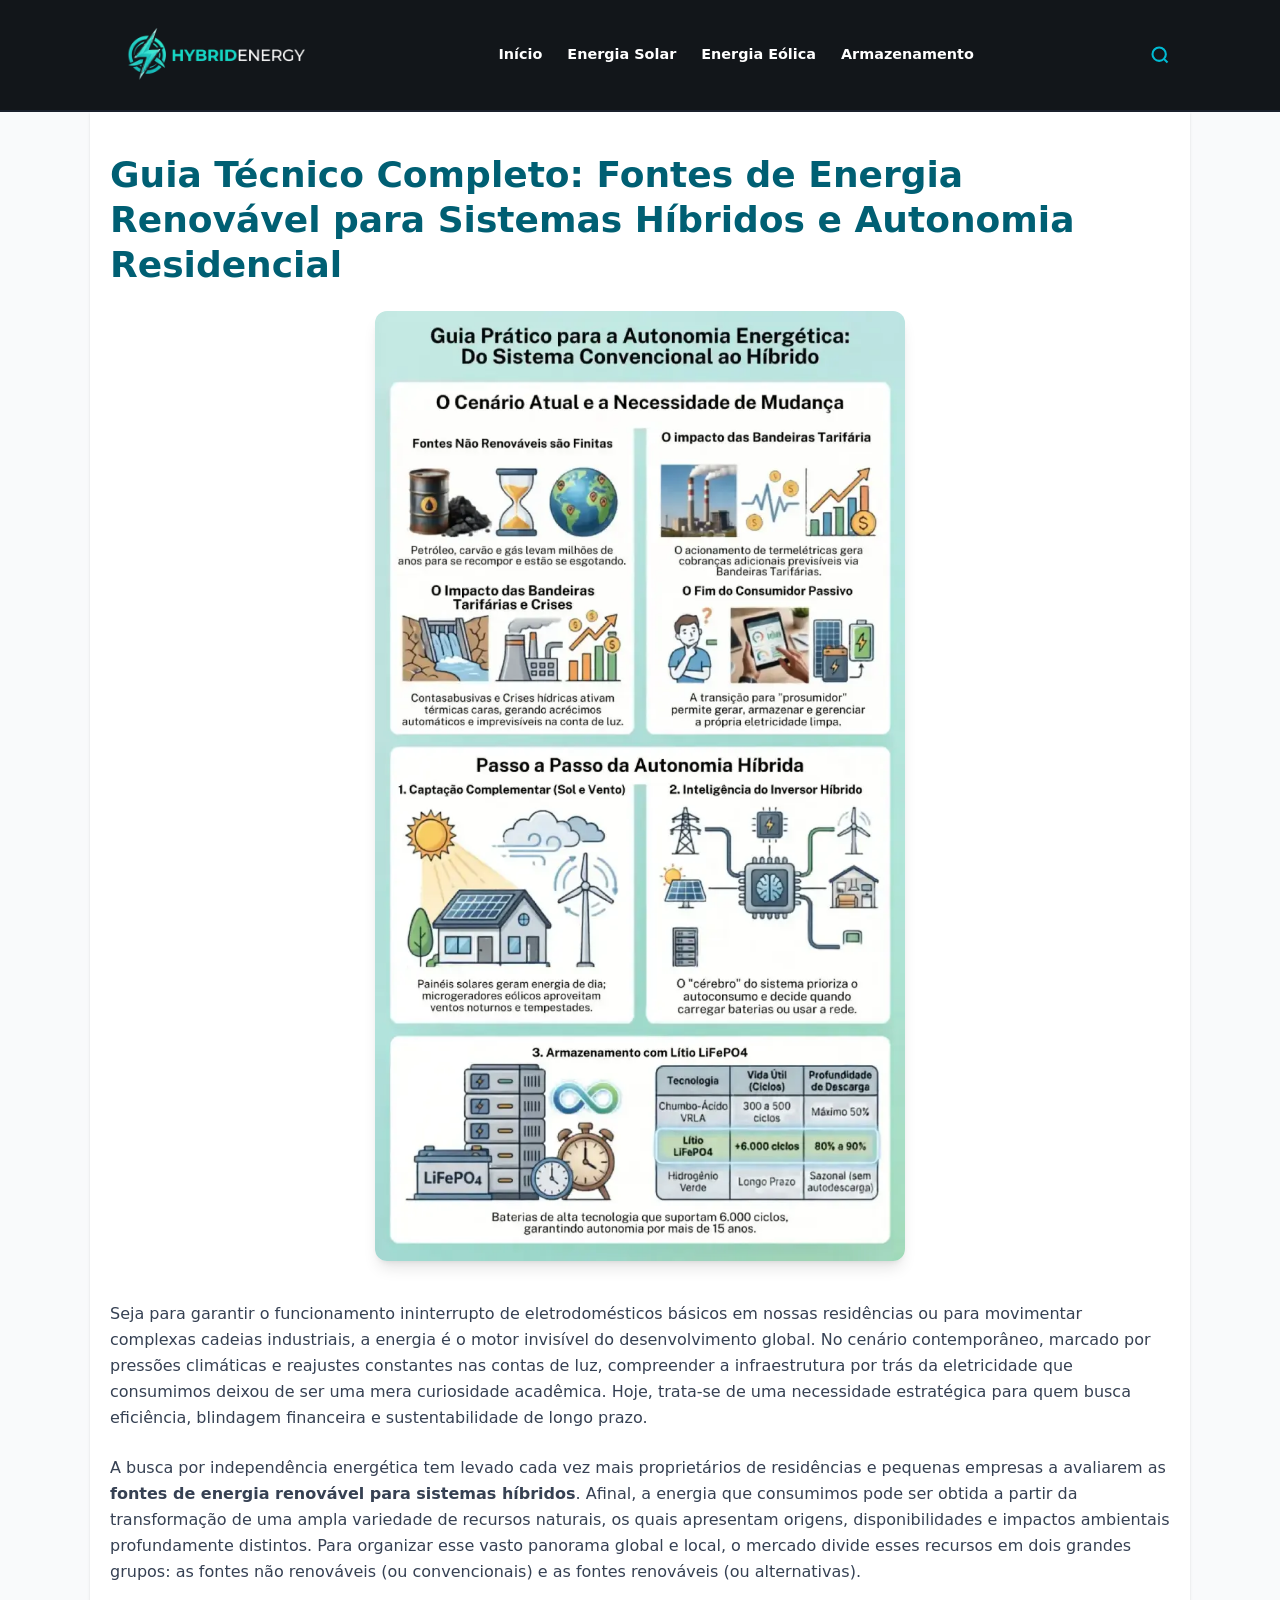
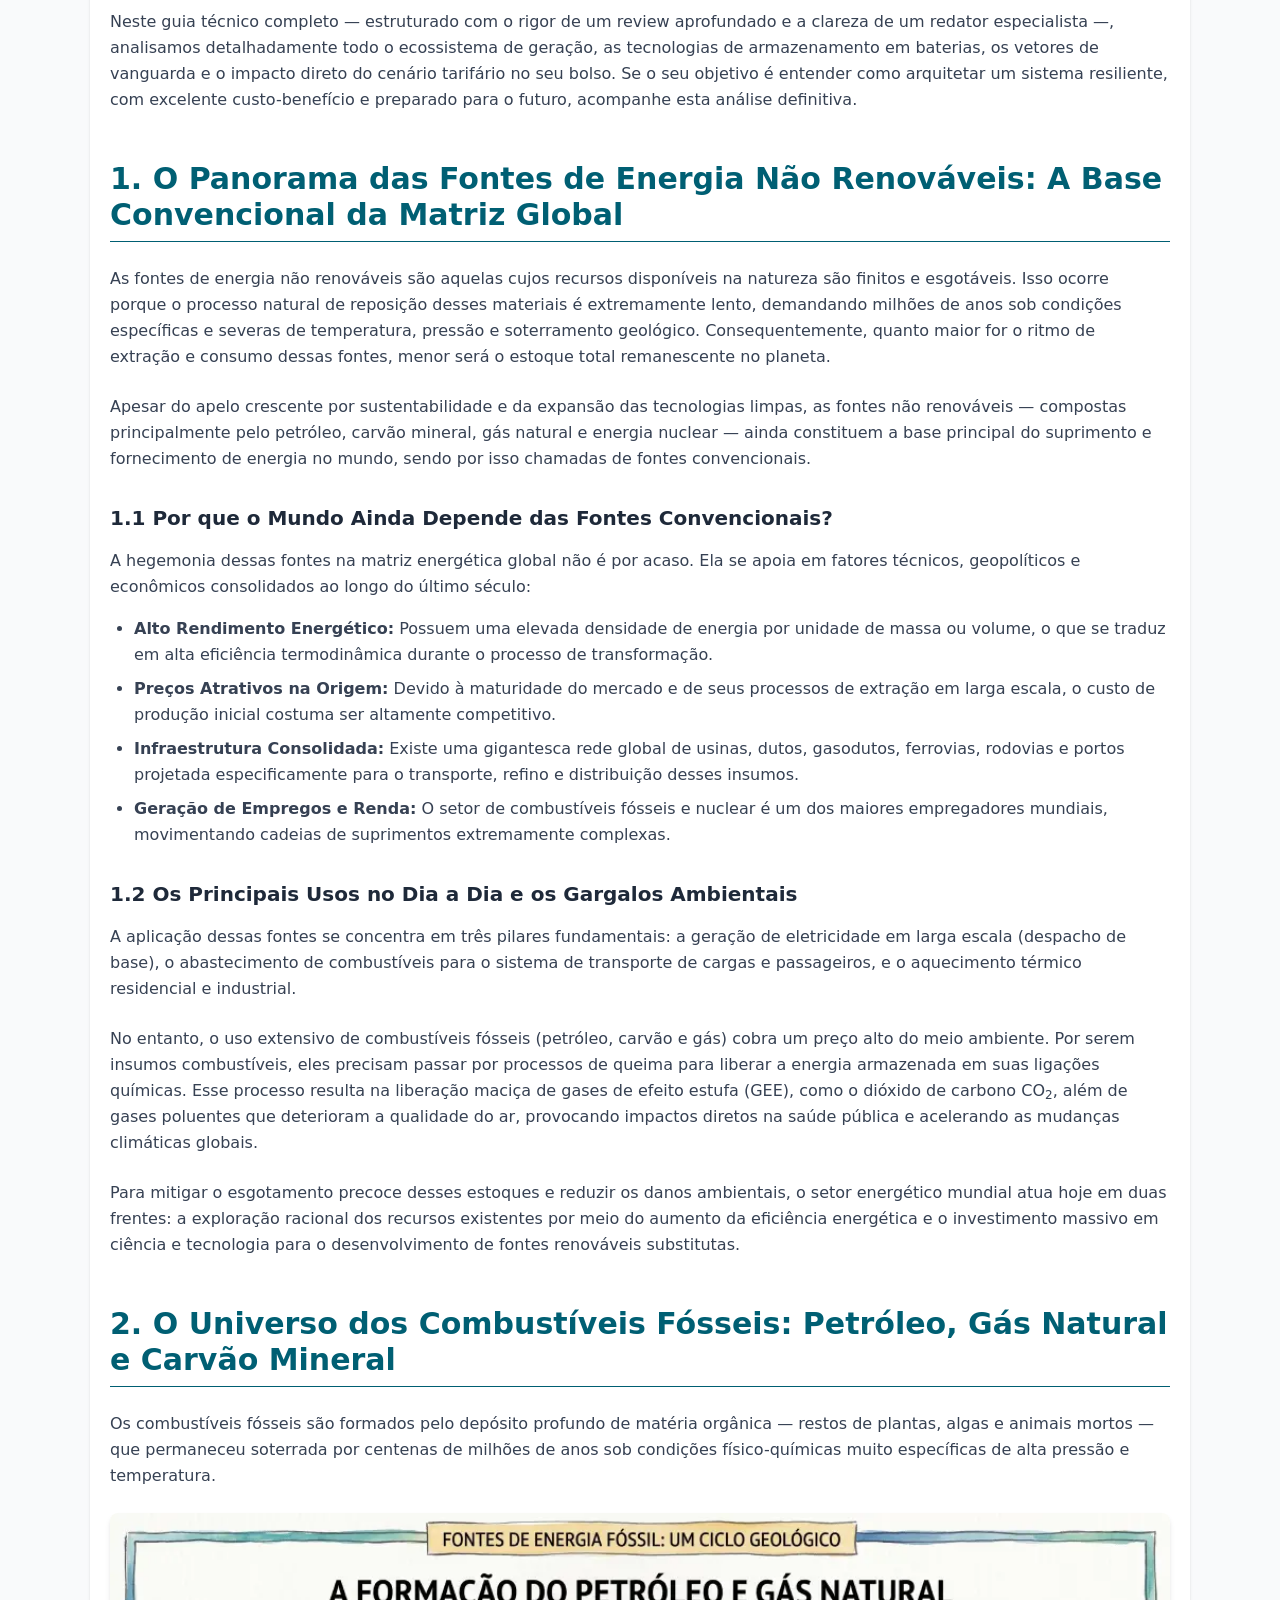
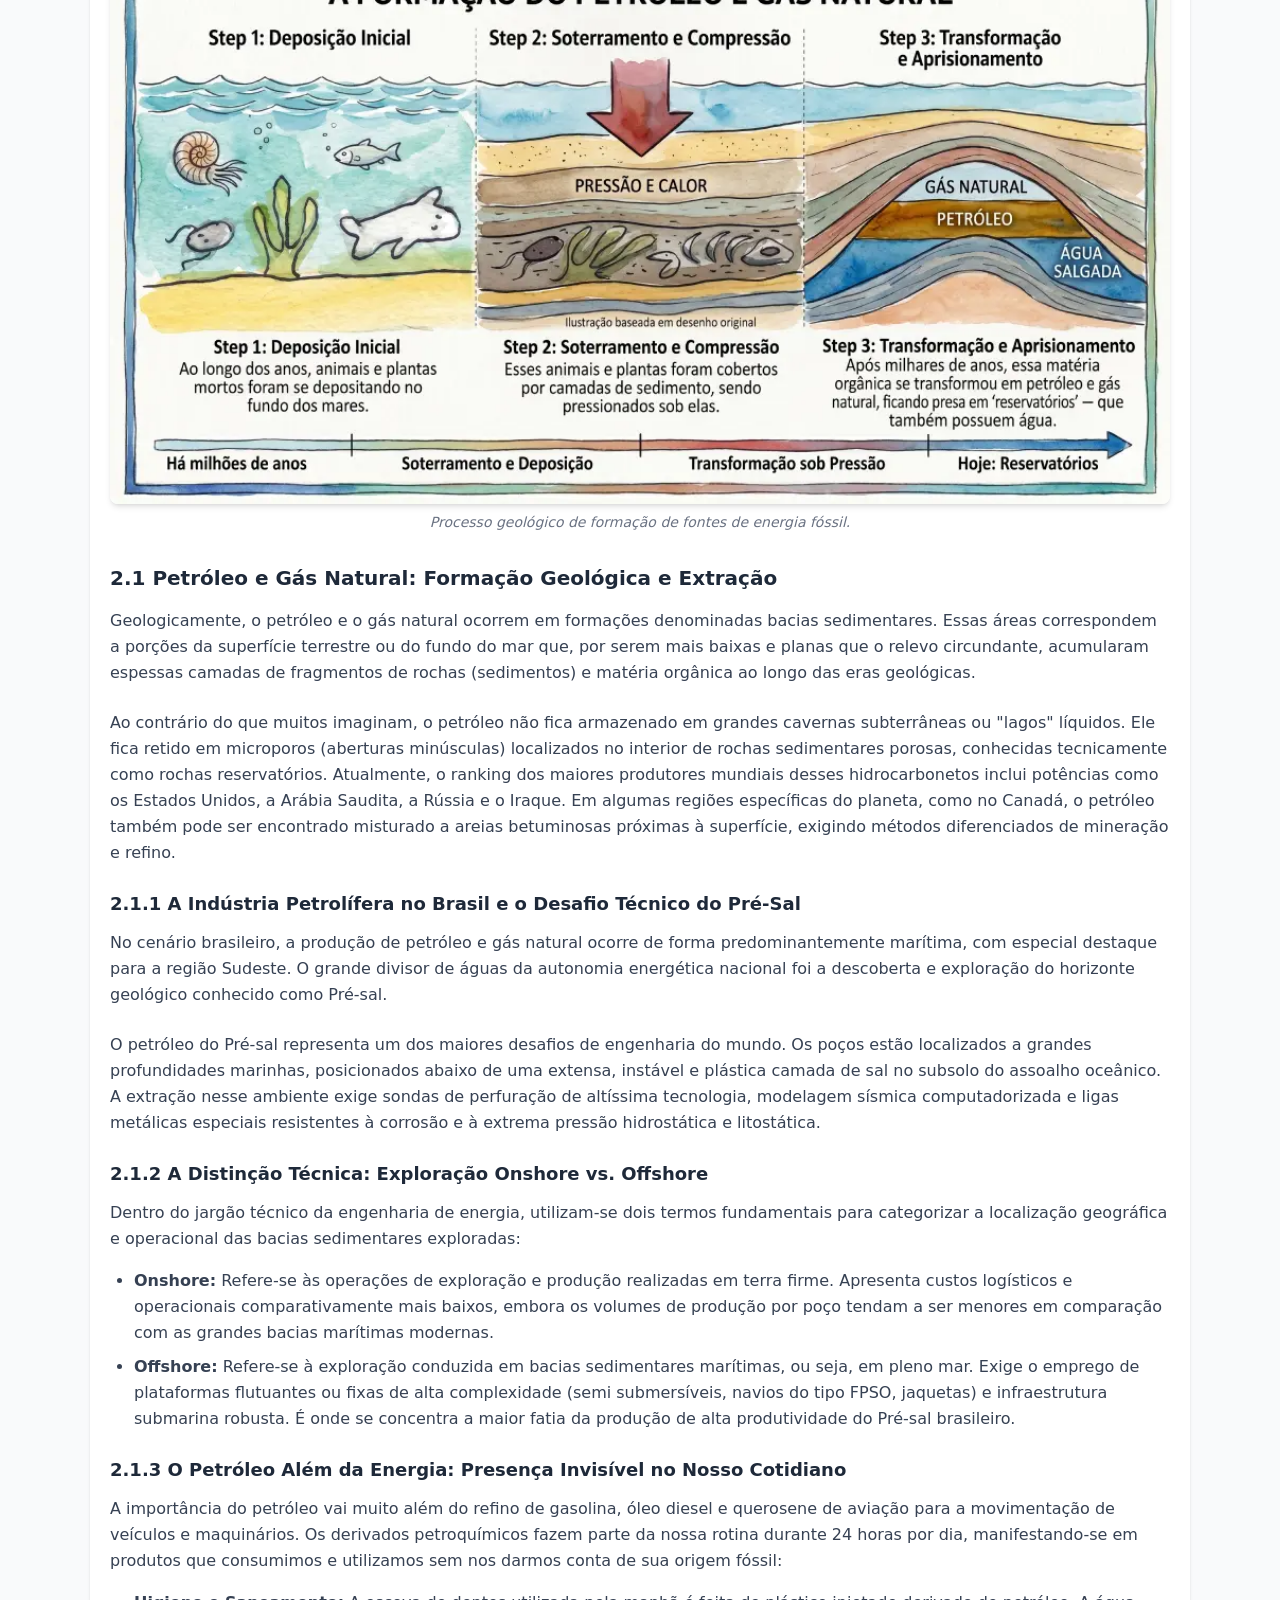
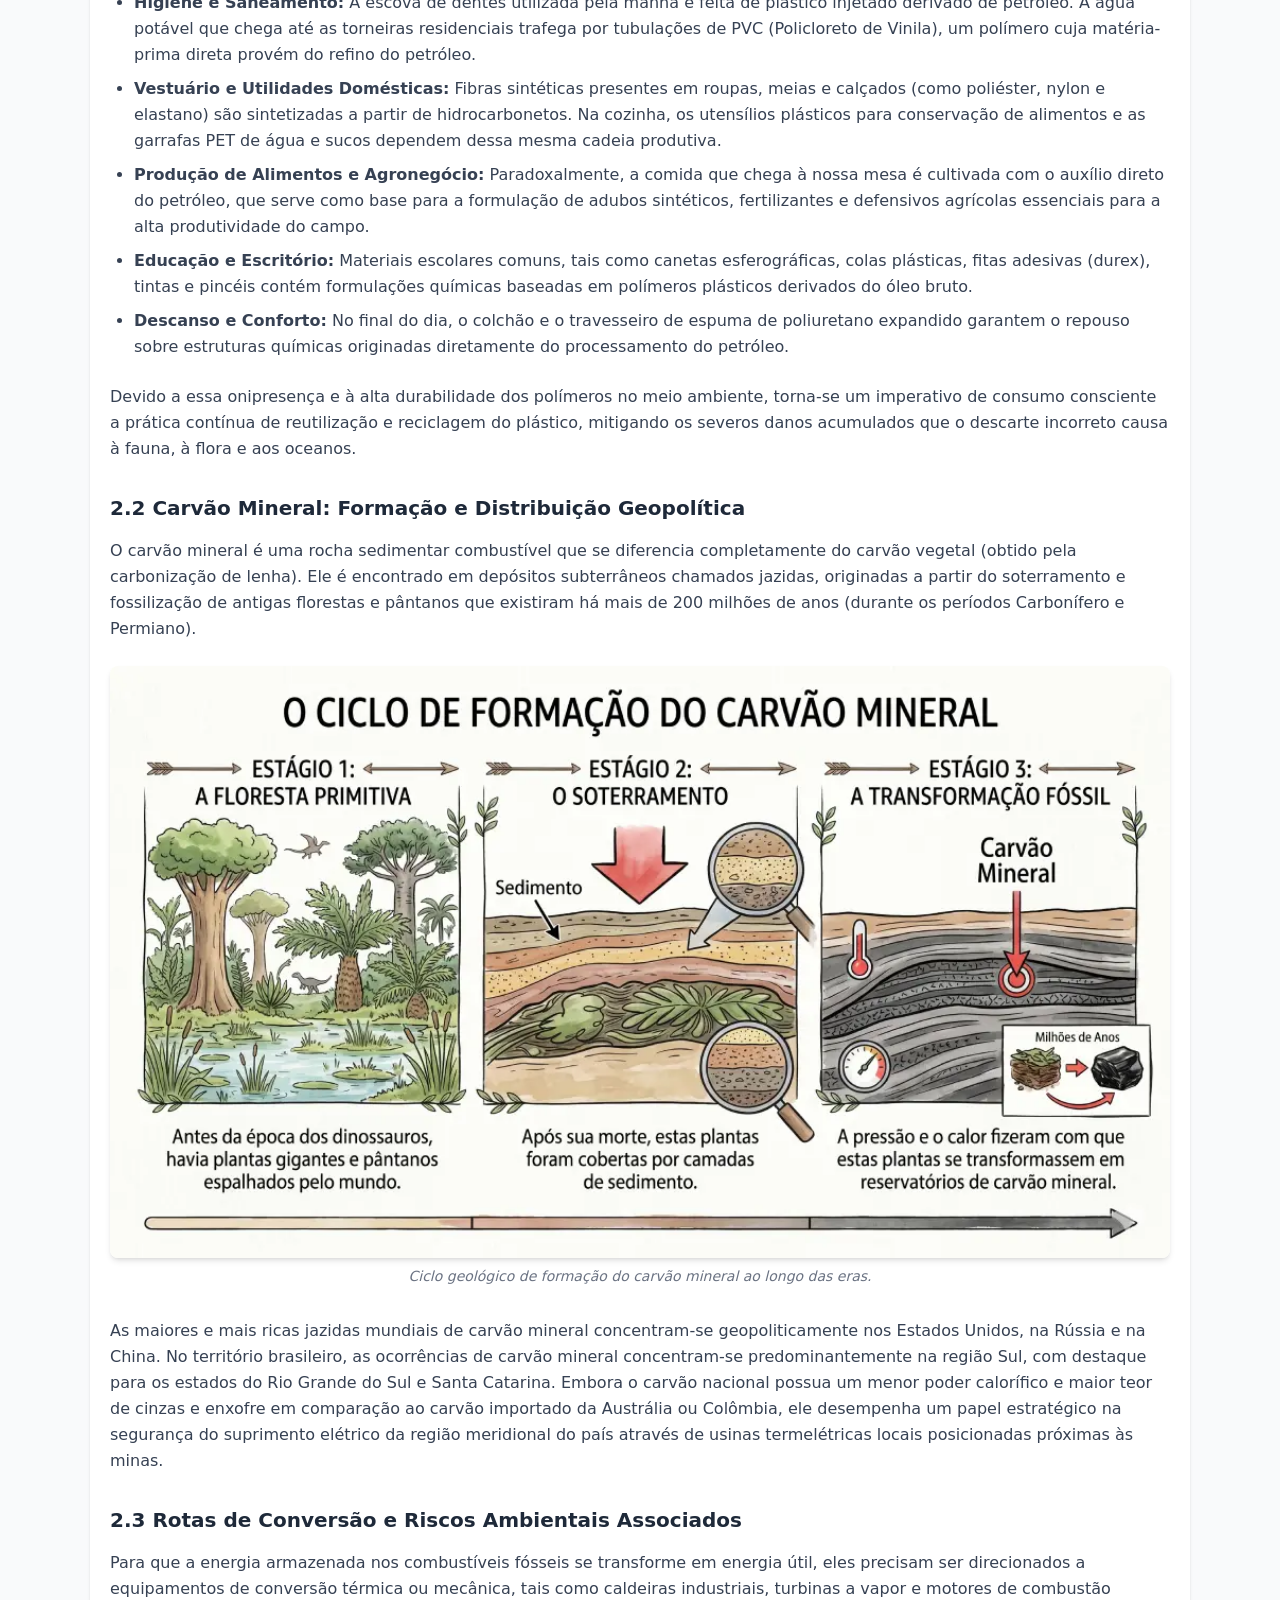
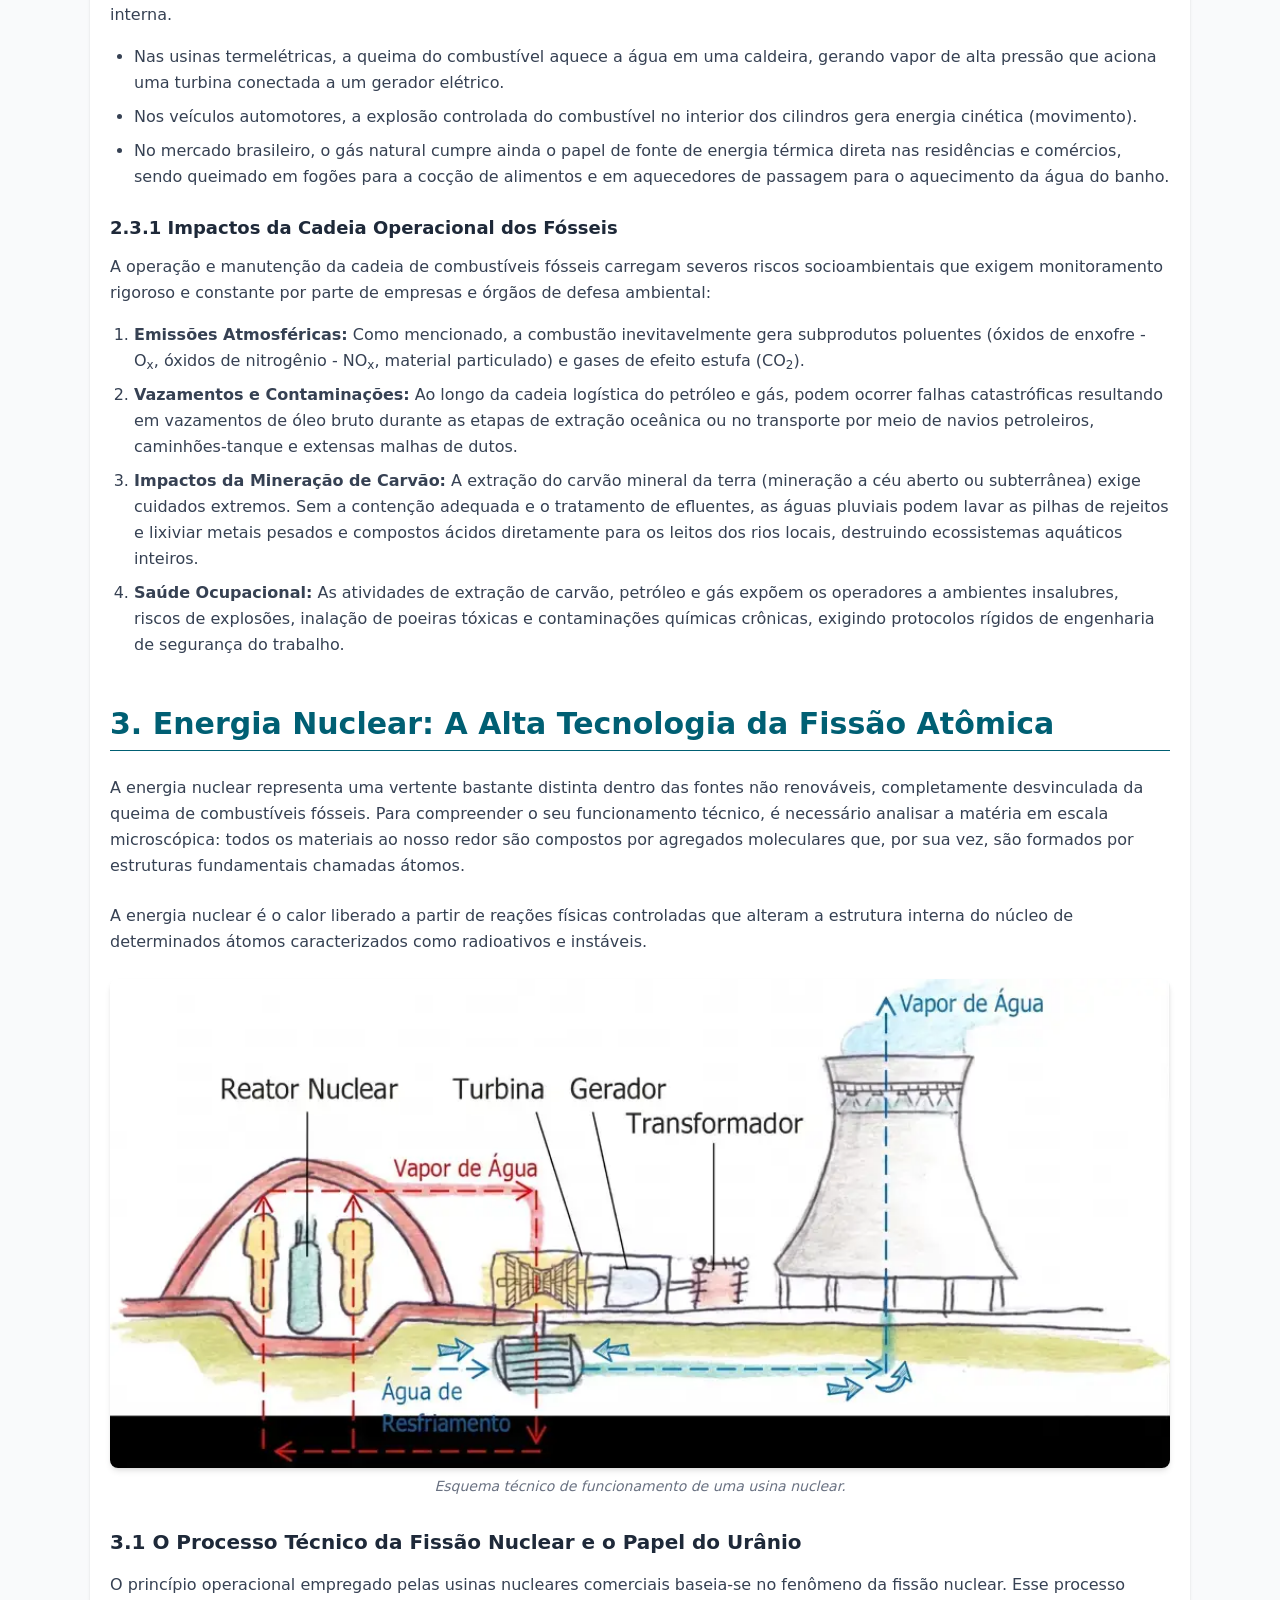
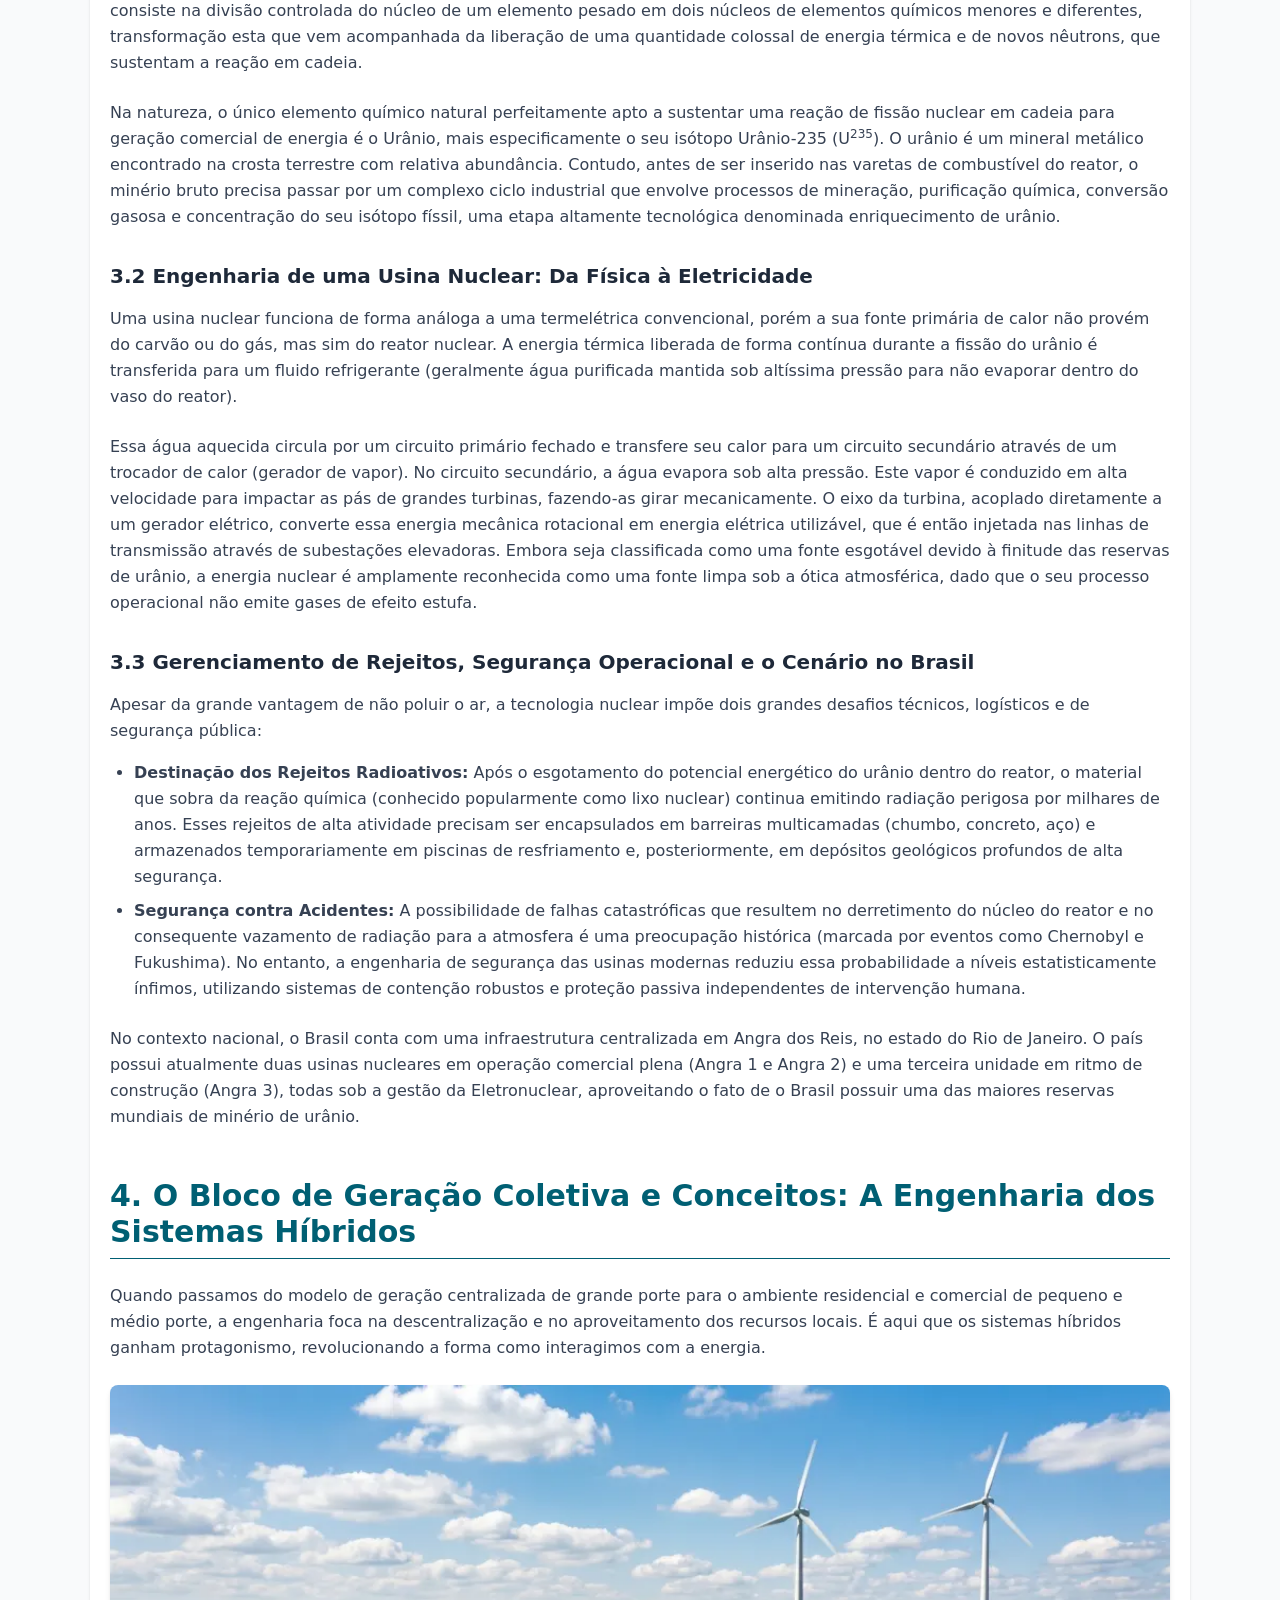
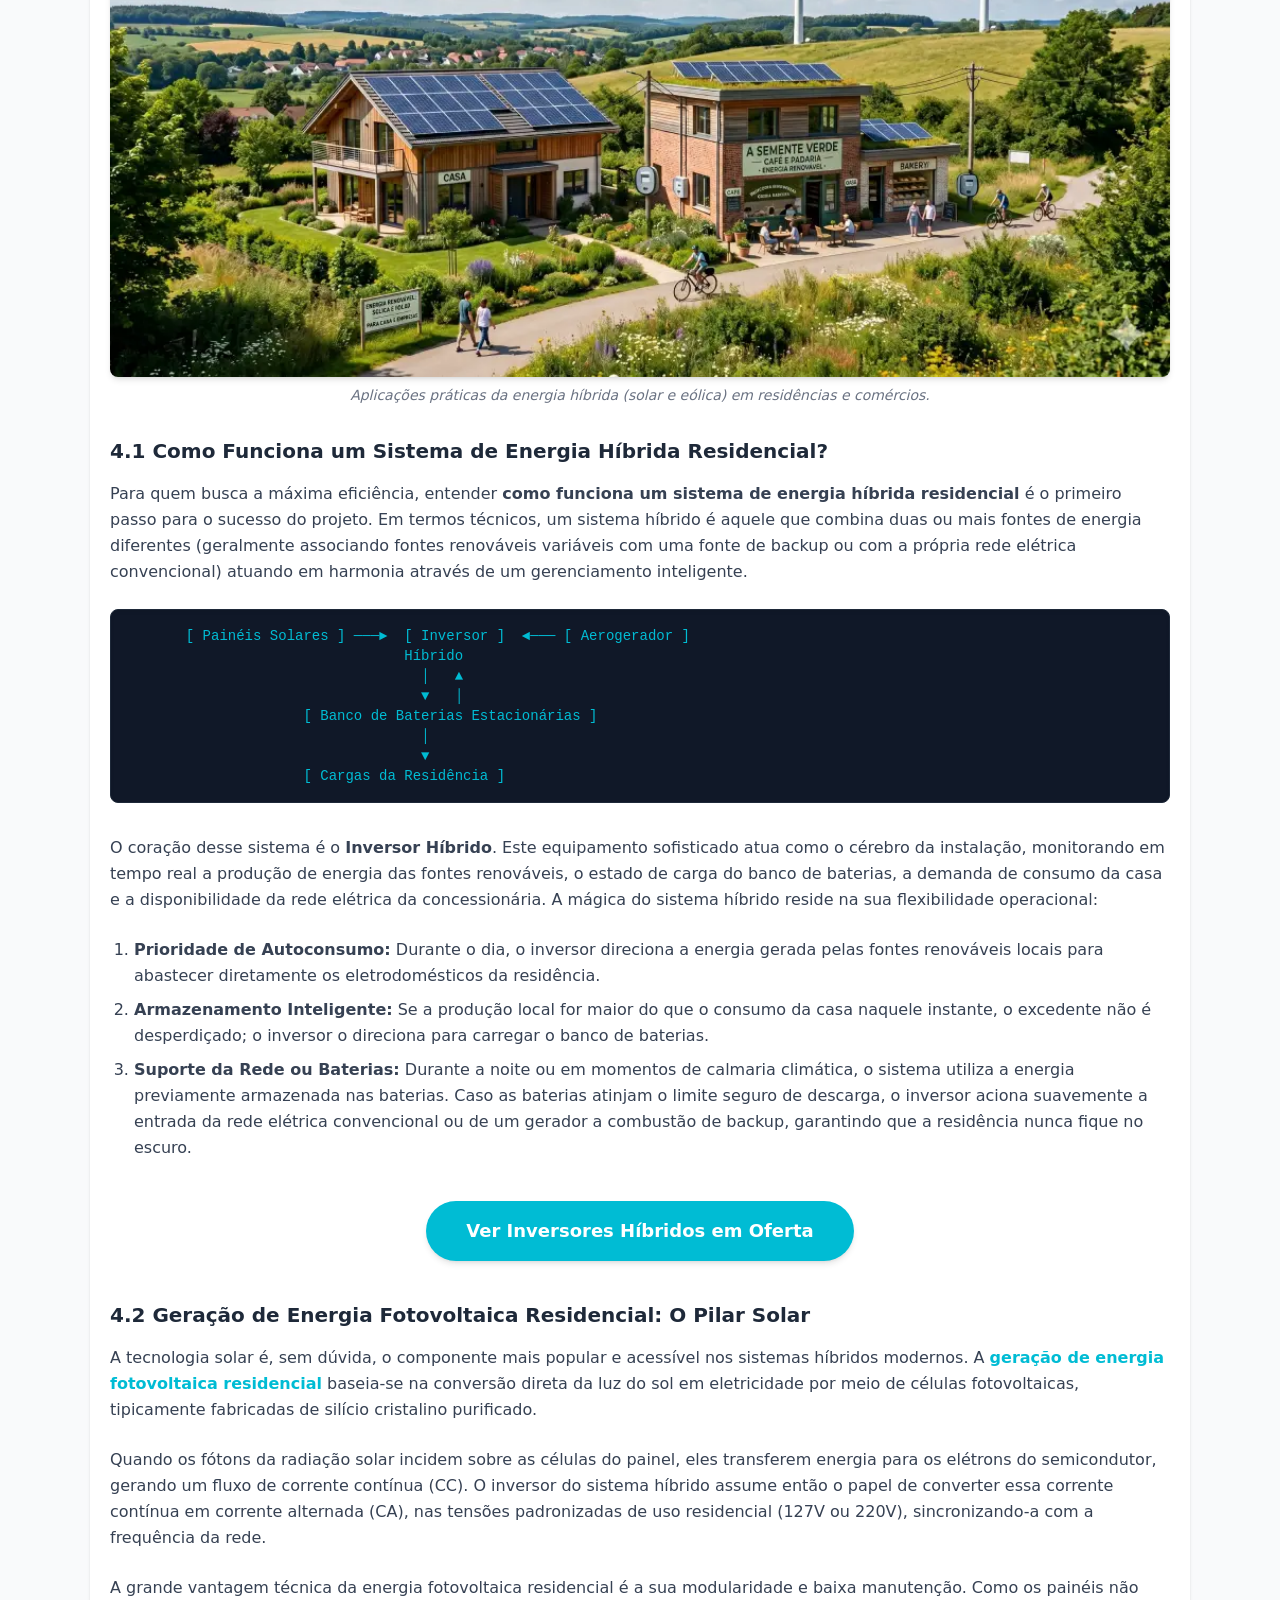
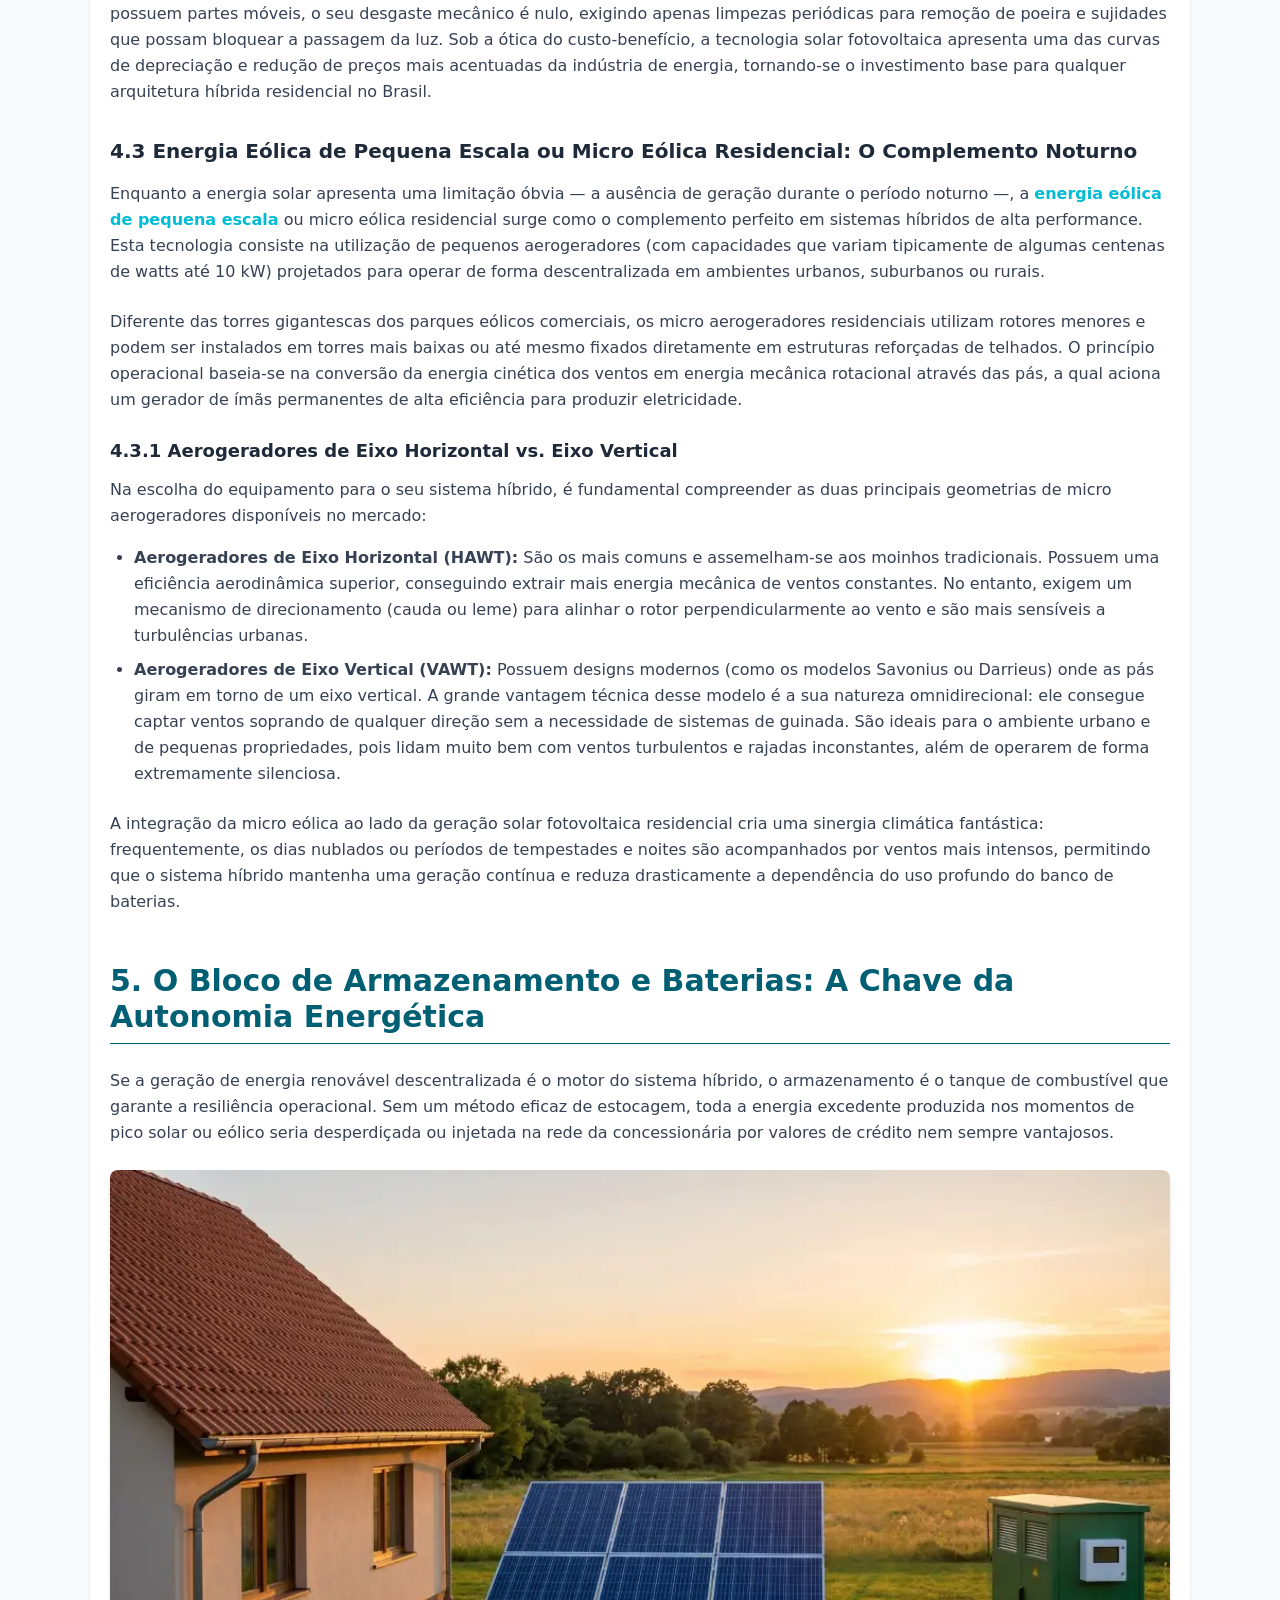
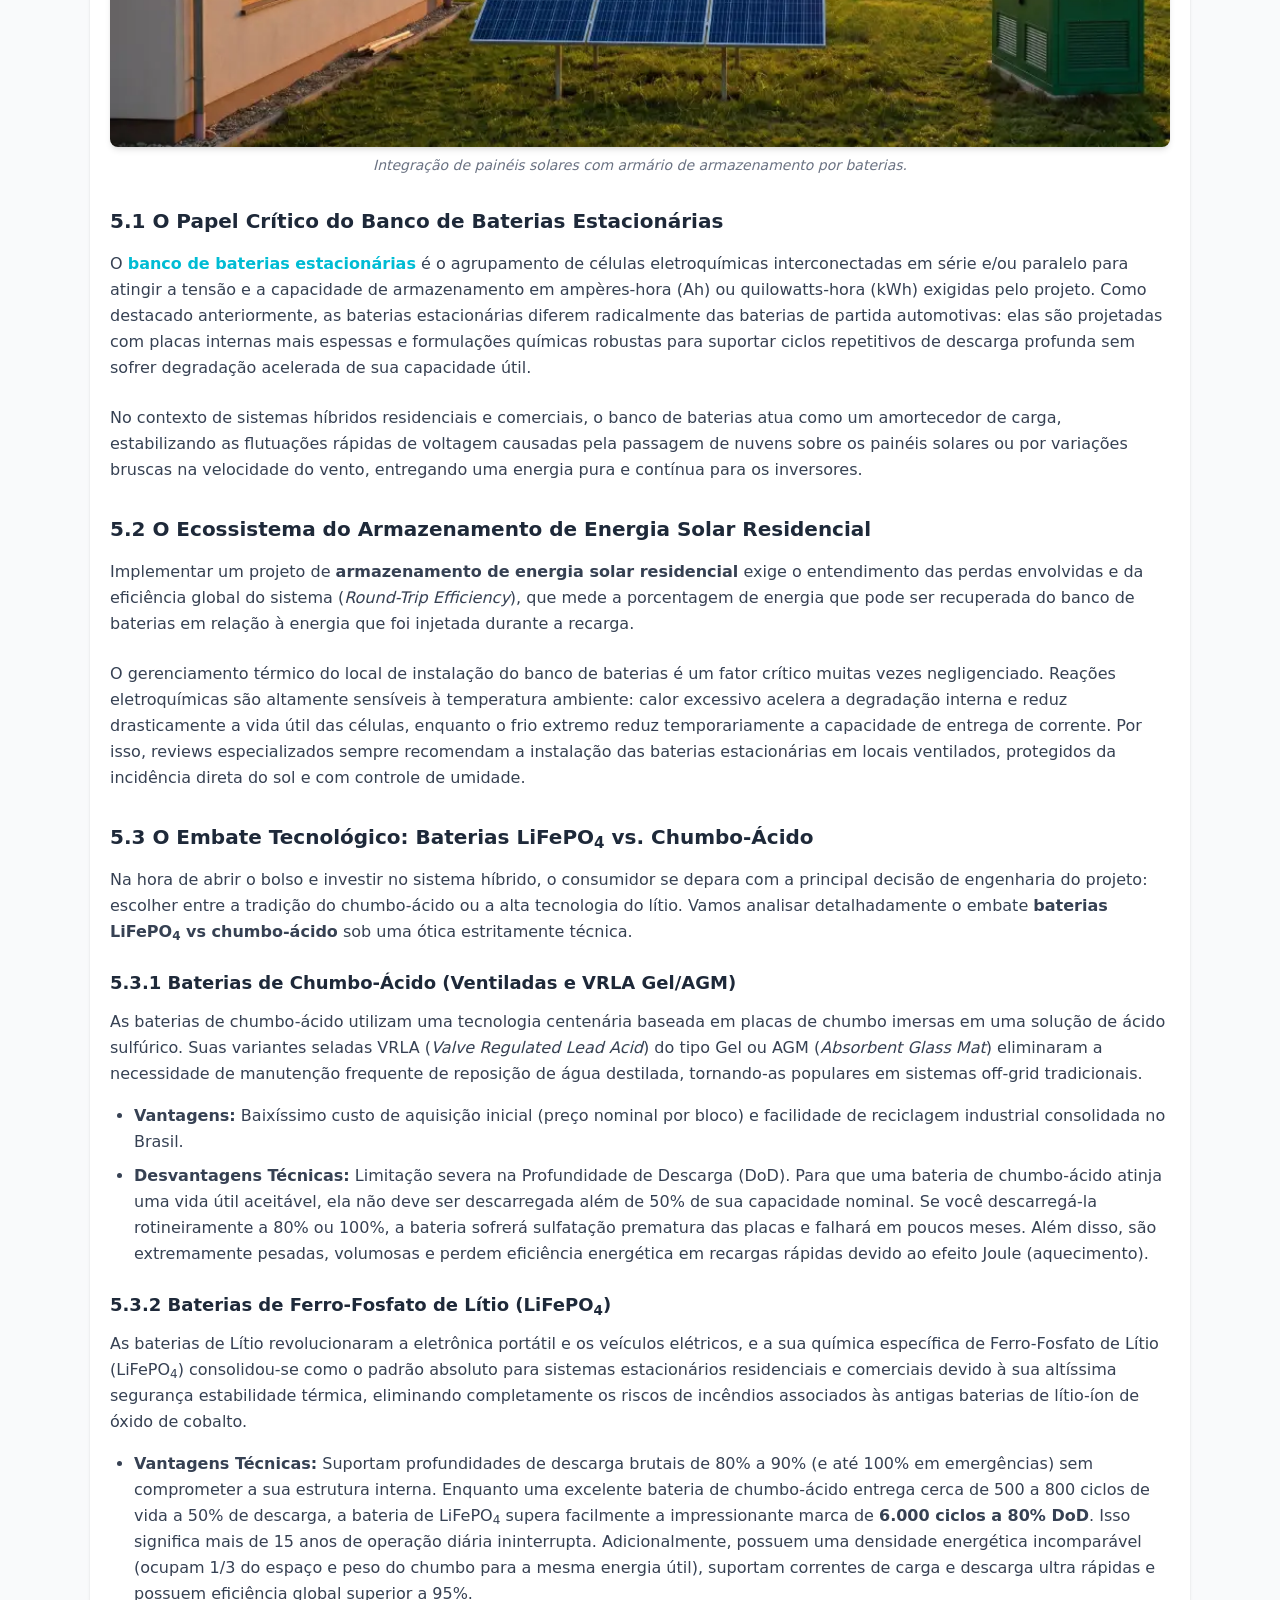
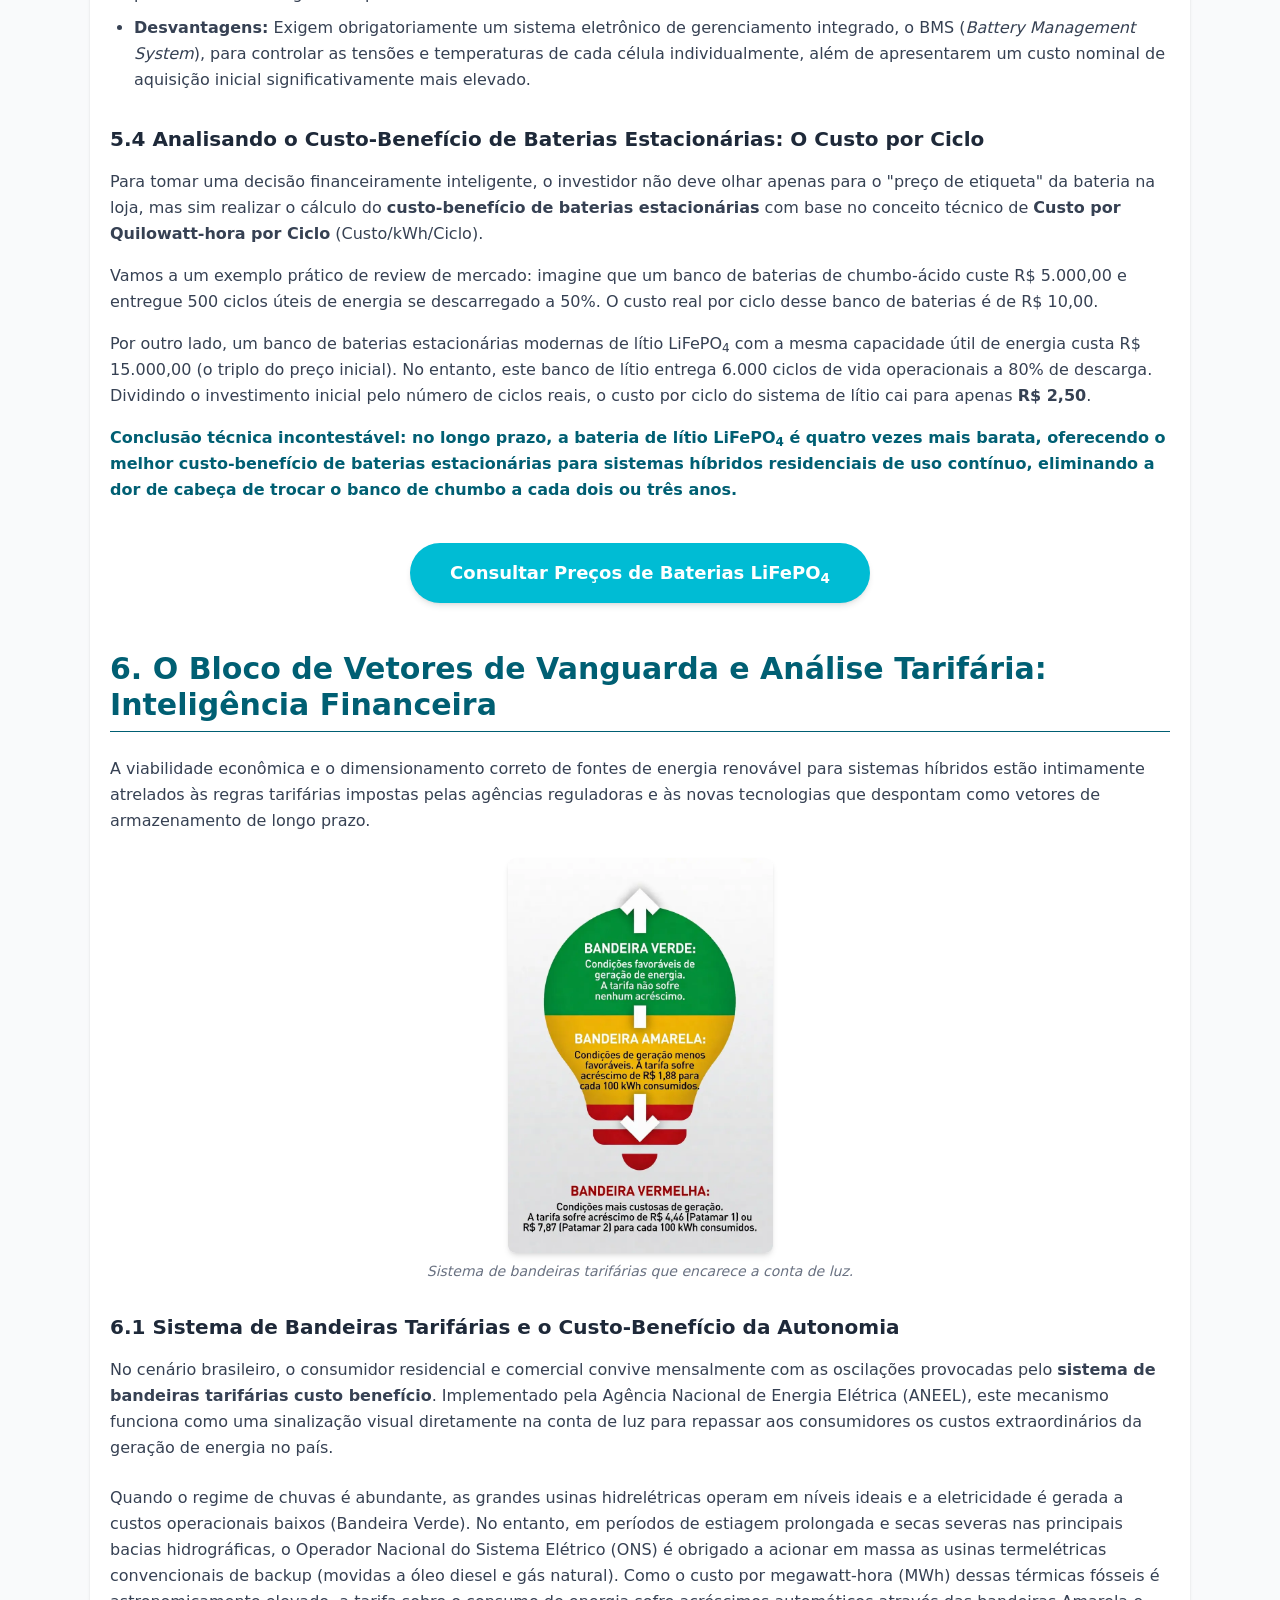
==== commit 7dd07f95: "links afiliados" ====
--- a/index.html
+++ b/index.html
@@ -225,14 +225,14 @@
         <p class="mb-6">Para quem busca a máxima eficiência, entender <strong>como funciona um sistema de energia híbrida residencial</strong> é o primeiro passo para o sucesso do projeto. Em termos técnicos, um sistema híbrido é aquele que combina duas ou mais fontes de energia diferentes (geralmente associando fontes renováveis variáveis com uma fonte de backup ou com a própria rede elétrica convencional) atuando em harmonia através de um gerenciamento inteligente.</p>
 
 <pre class="bg-gray-900 text-[#00bcd4] p-4 rounded-lg overflow-x-auto text-sm font-mono mb-8 shadow-inner border border-gray-800">
-       [ Painéis Solares ] ───►  [ Inversor ]  ◄─── [ Aerogerador ]  
-                                 Híbrido  
-                                   │    ▲  
-                                   ▼    │  
-                     [ Banco de Baterias Estacionárias ]  
-                                   │  
-                                   ▼  
-                     [ Cargas da Residência ]  
+       [ Painéis Solares ] ───►  [ Inversor ]  ◄─── [ Aerogerador ]
+                                 Híbrido
+                                   │   ▲
+                                   ▼   │
+                     [ Banco de Baterias Estacionárias ]
+                                   │
+                                   ▼
+                     [ Cargas da Residência ]
 </pre>
 
         <p class="mb-6">O coração desse sistema é o <strong>Inversor Híbrido</strong>. Este equipamento sofisticado atua como o cérebro da instalação, monitorando em tempo real a produção de energia das fontes renováveis, o estado de carga do banco de baterias, a demanda de consumo da casa e a disponibilidade da rede elétrica da concessionária. A mágica do sistema híbrido reside na sua flexibilidade operacional:</p>
@@ -244,7 +244,7 @@
 
         <!-- CTA AFILIADO - INVERSORES -->
         <div class="my-10 text-center">
-            <a href="https://afiliado.com/inversores-hibridos" target="_blank" rel="noopener sponsored" aria-label="Ver Inversores Híbridos no Mercado Livre" class="inline-block bg-[#00bcd4] hover:bg-[#005F73] text-white text-lg font-bold py-4 px-10 rounded-full transition-colors duration-300 shadow-md hover:shadow-lg transform hover:-translate-y-1">
+            <a href="https://meli.la/1myQyhE" target="_blank" rel="noopener sponsored" aria-label="Ver Inversores Híbridos no Mercado Livre" class="inline-block bg-[#00bcd4] hover:bg-[#005F73] text-white text-lg font-bold py-4 px-10 rounded-full transition-colors duration-300 shadow-md hover:shadow-lg transform hover:-translate-y-1">
                 Ver Inversores Híbridos em Oferta
             </a>
         </div>
@@ -310,7 +310,7 @@
 
         <!-- CTA AFILIADO - BATERIAS -->
         <div class="my-10 text-center">
-            <a href="https://afiliado.com/baterias-lifepo4" target="_blank" rel="noopener sponsored" aria-label="Comprar Baterias de Lítio LiFePO4 com Desconto" class="inline-block bg-[#00bcd4] hover:bg-[#005F73] text-white text-lg font-bold py-4 px-10 rounded-full transition-colors duration-300 shadow-md hover:shadow-lg transform hover:-translate-y-1">
+            <a href="https://meli.la/18ZEBkK" target="_blank" rel="noopener sponsored" aria-label="Comprar Baterias de Lítio LiFePO4 com Desconto" class="inline-block bg-[#00bcd4] hover:bg-[#005F73] text-white text-lg font-bold py-4 px-10 rounded-full transition-colors duration-300 shadow-md hover:shadow-lg transform hover:-translate-y-1">
                 Consultar Preços de Baterias LiFePO<sub>4</sub>
             </a>
         </div>
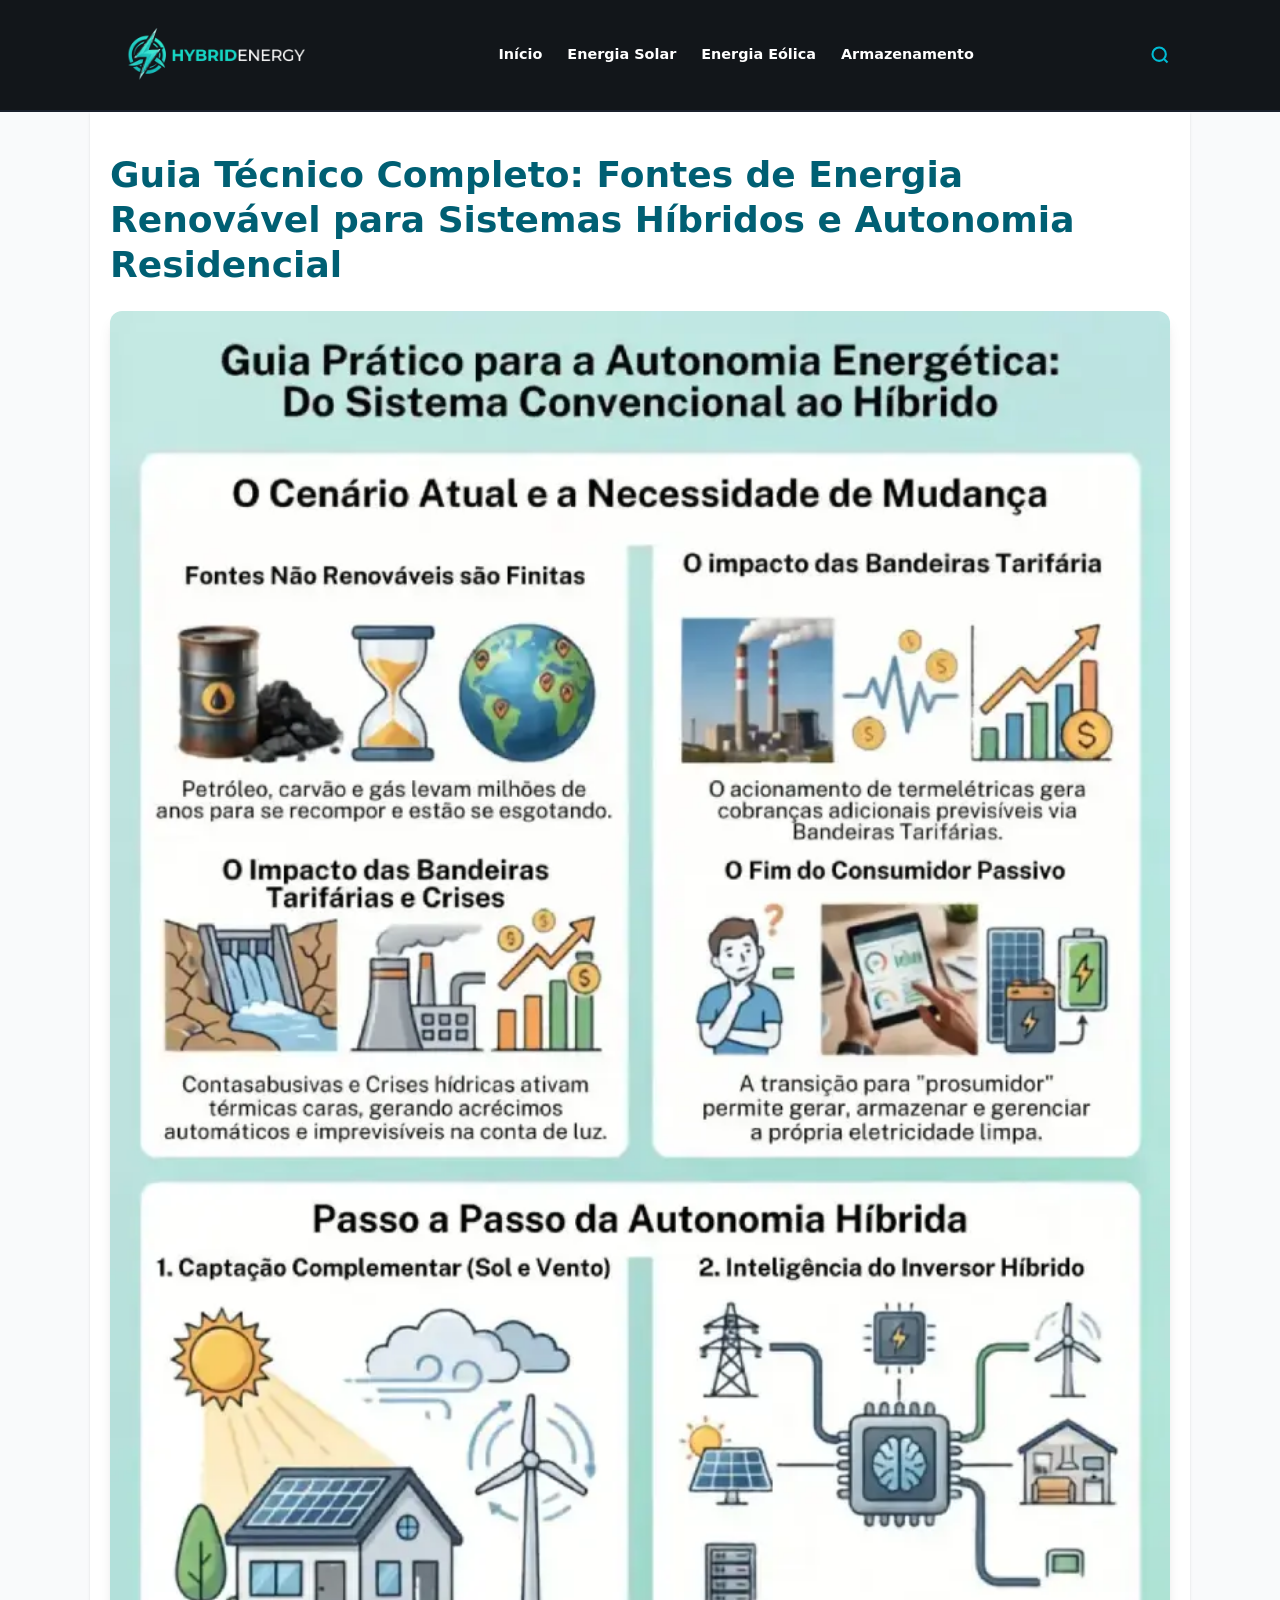
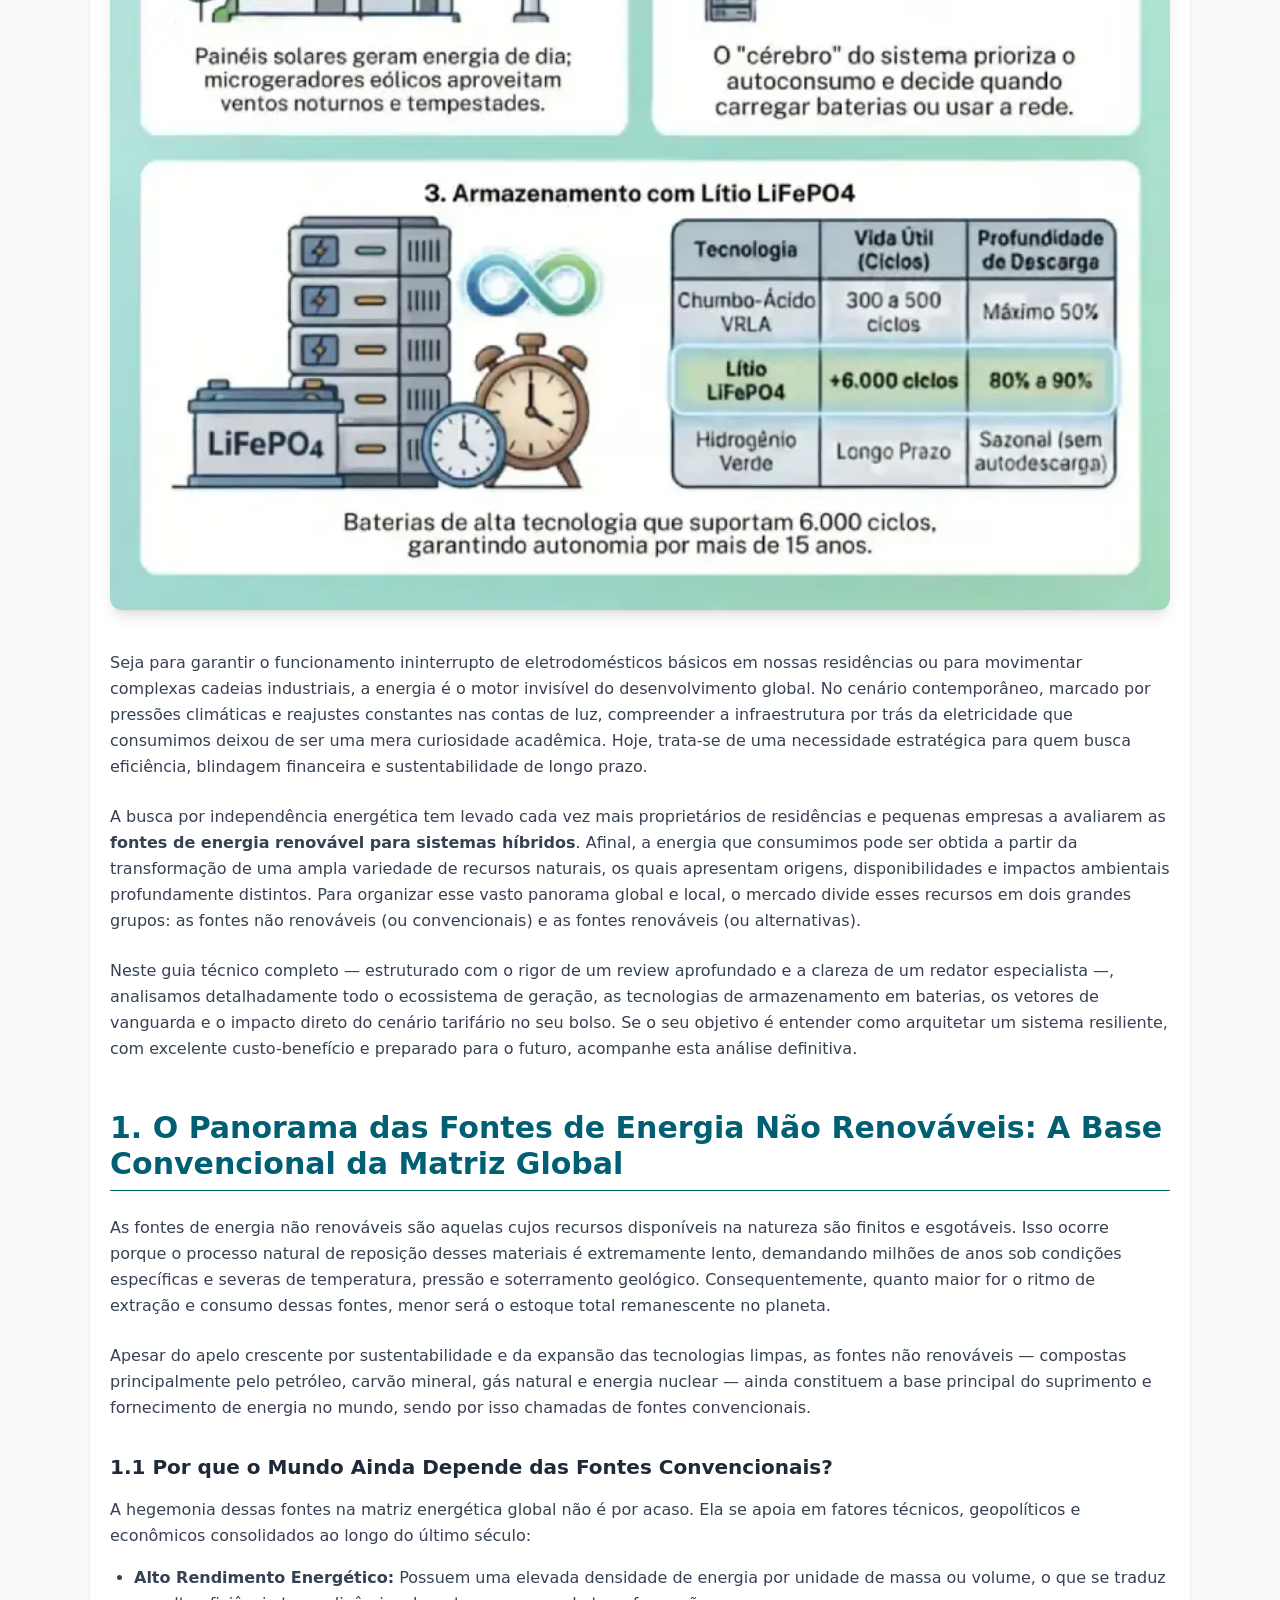
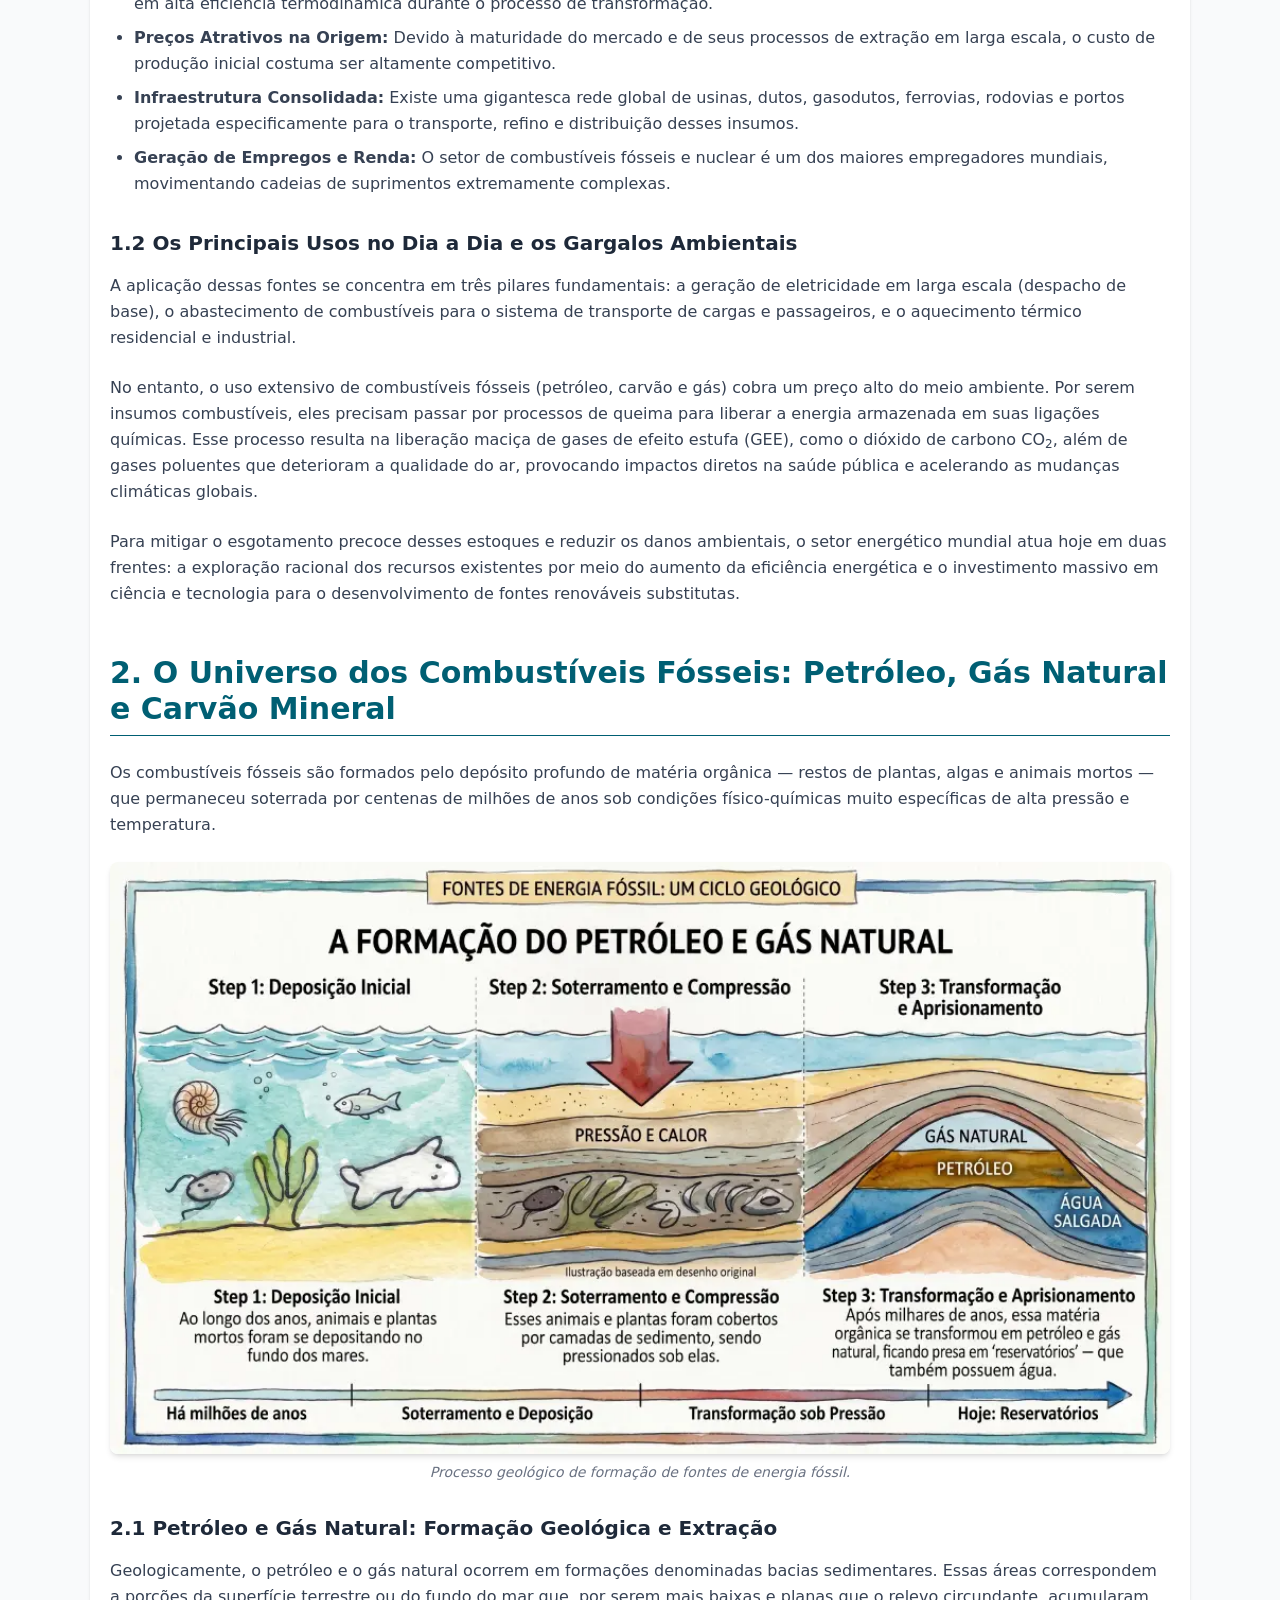
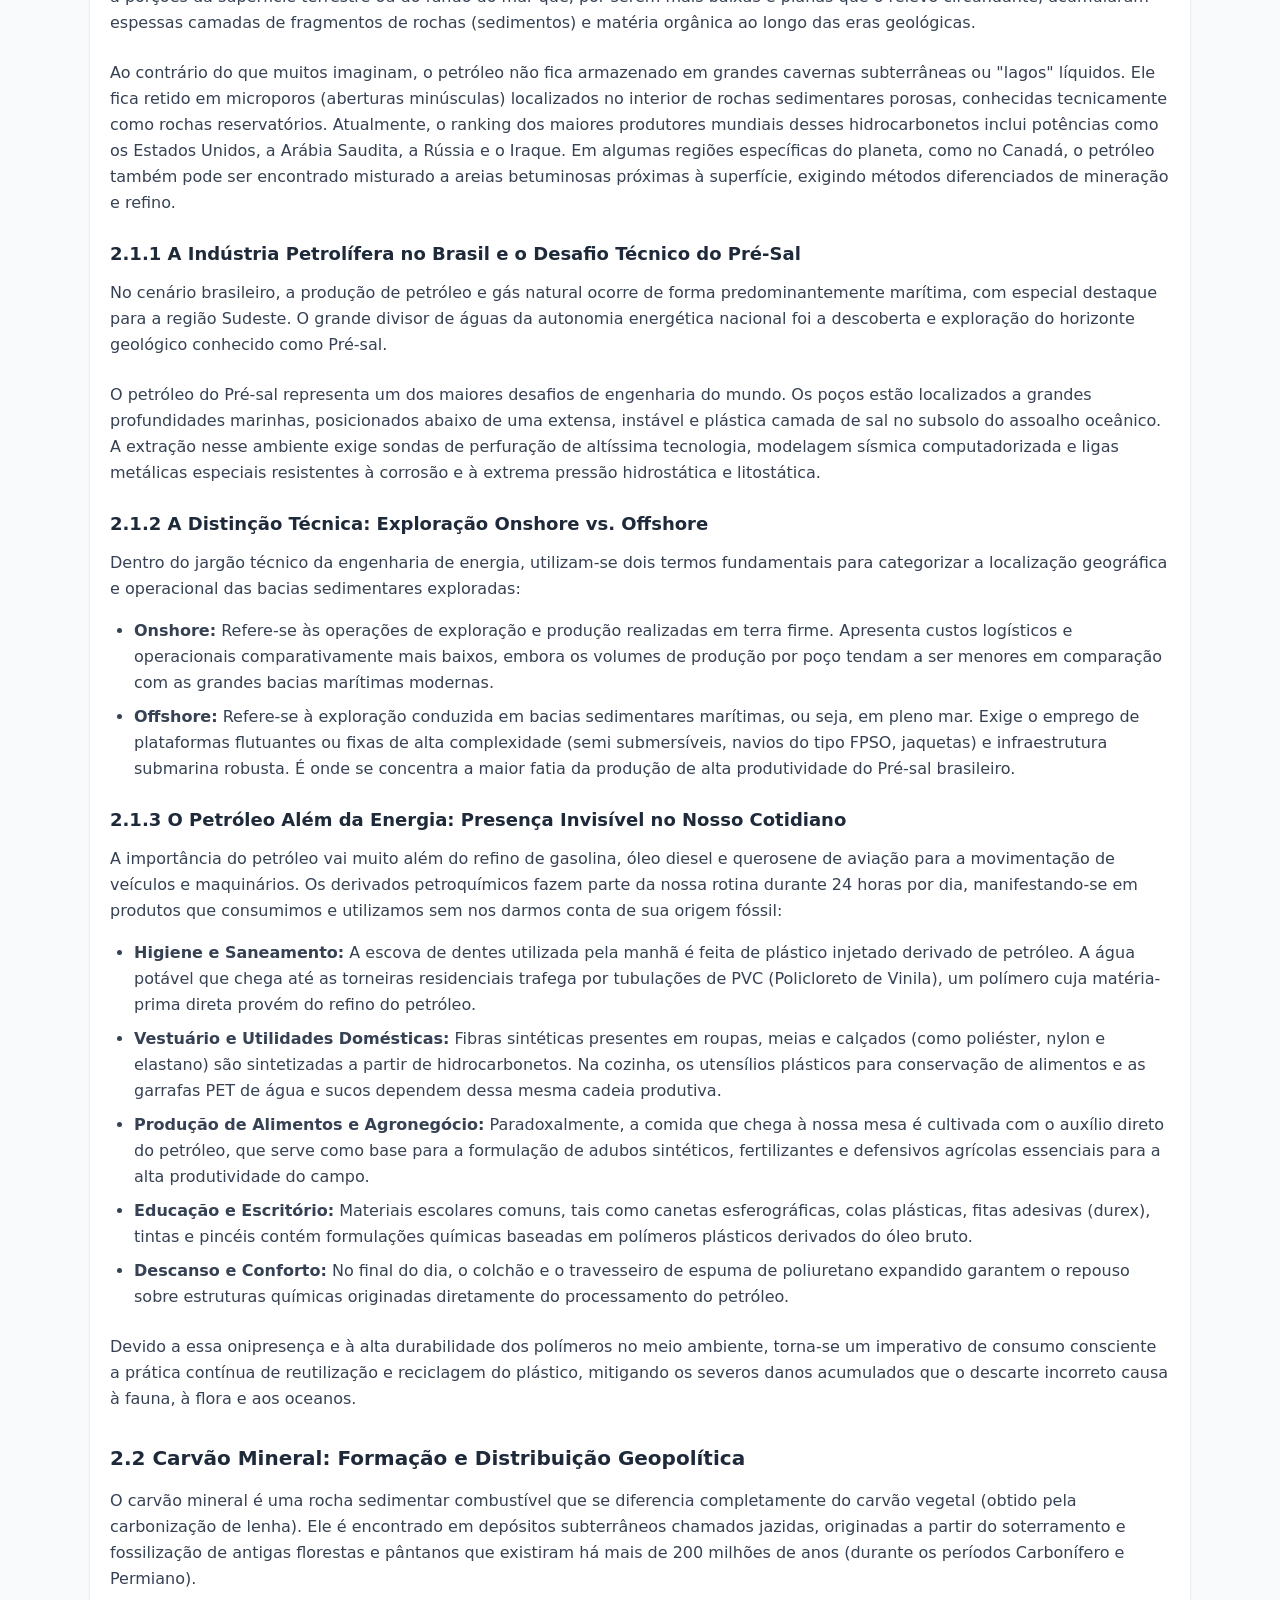
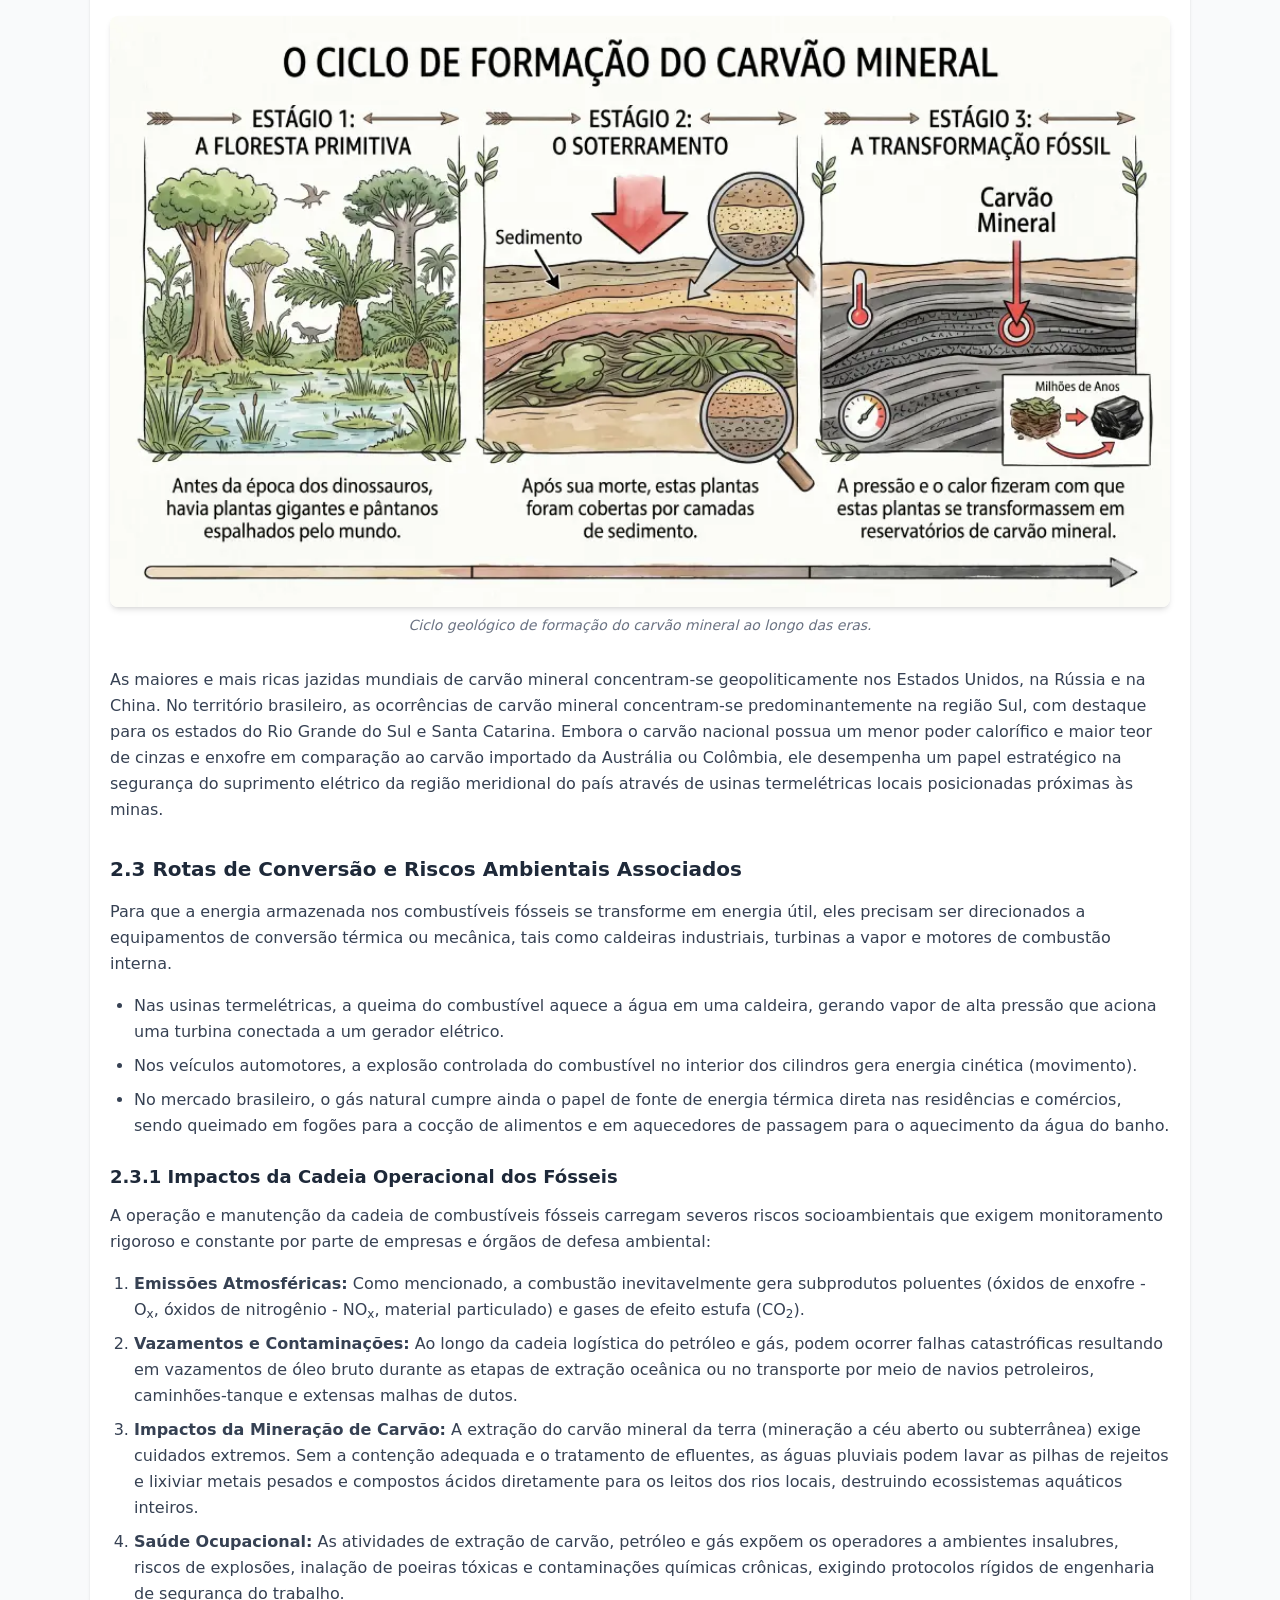
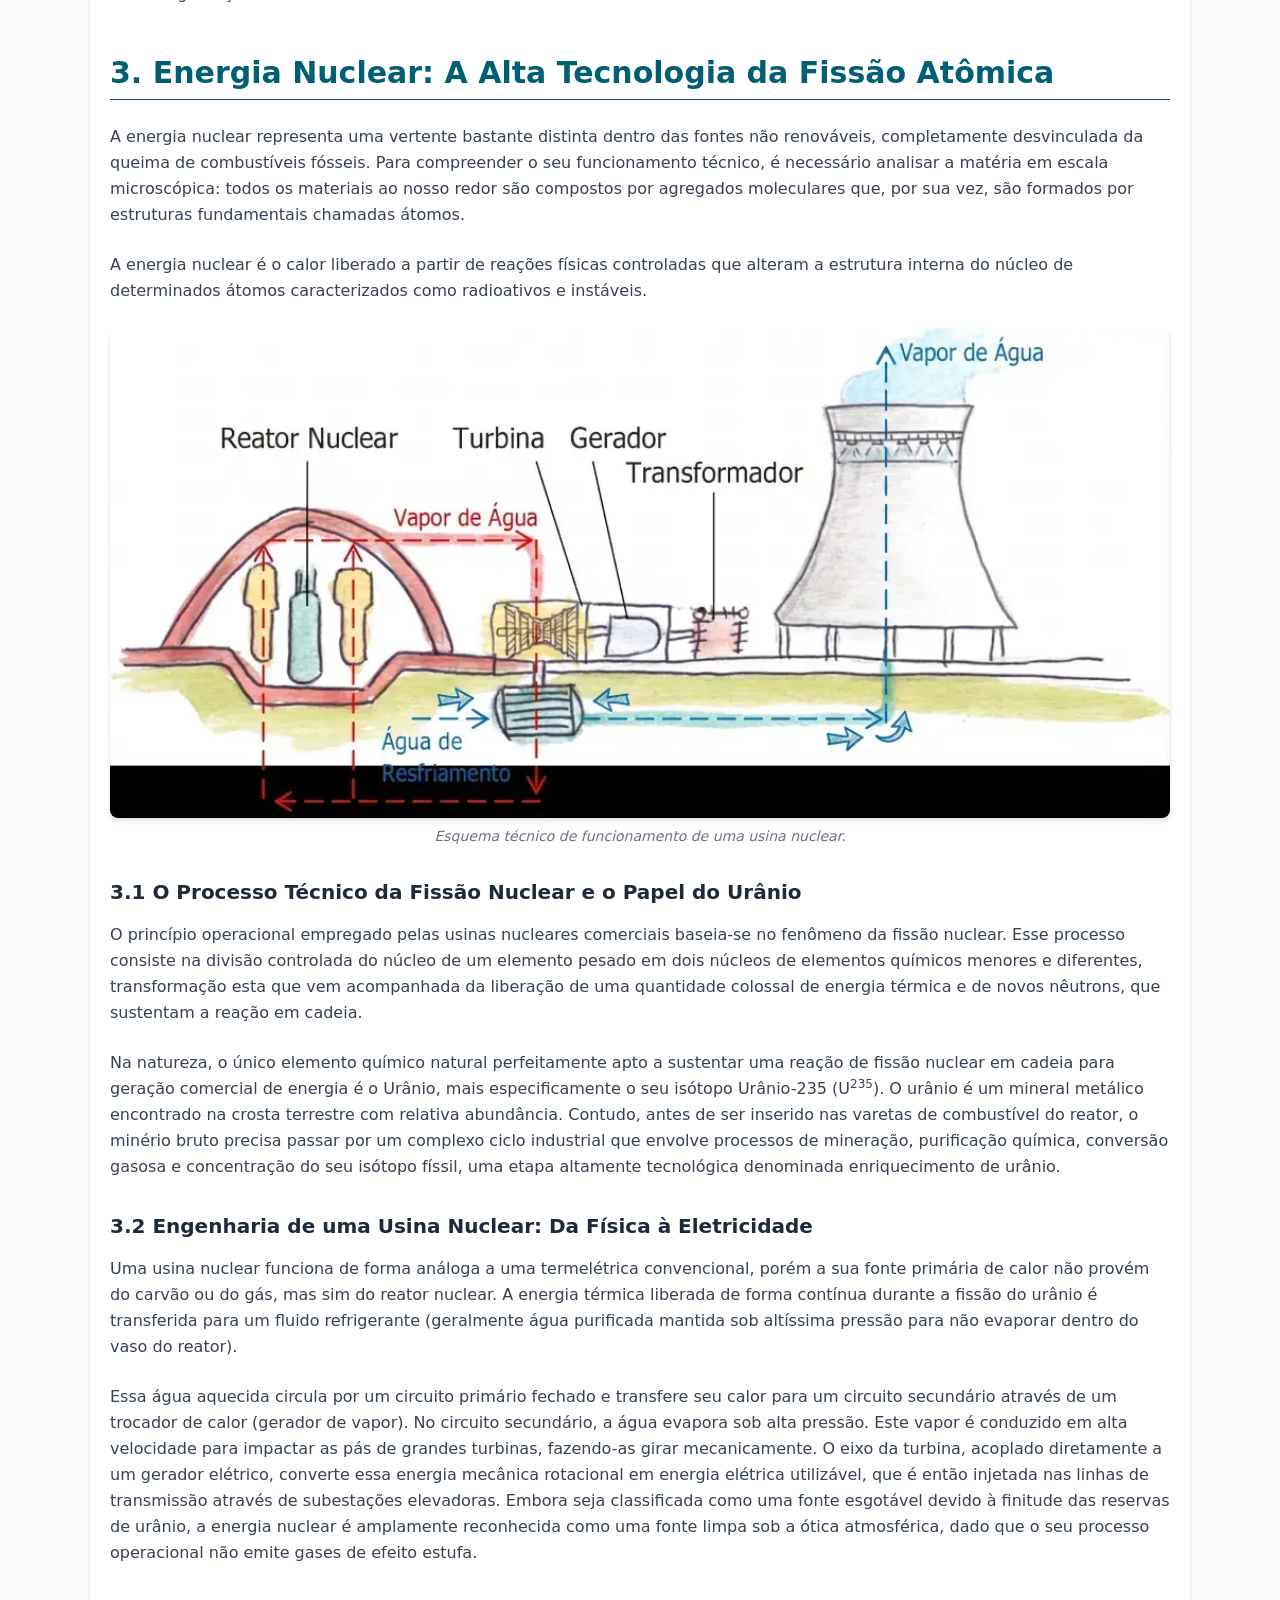
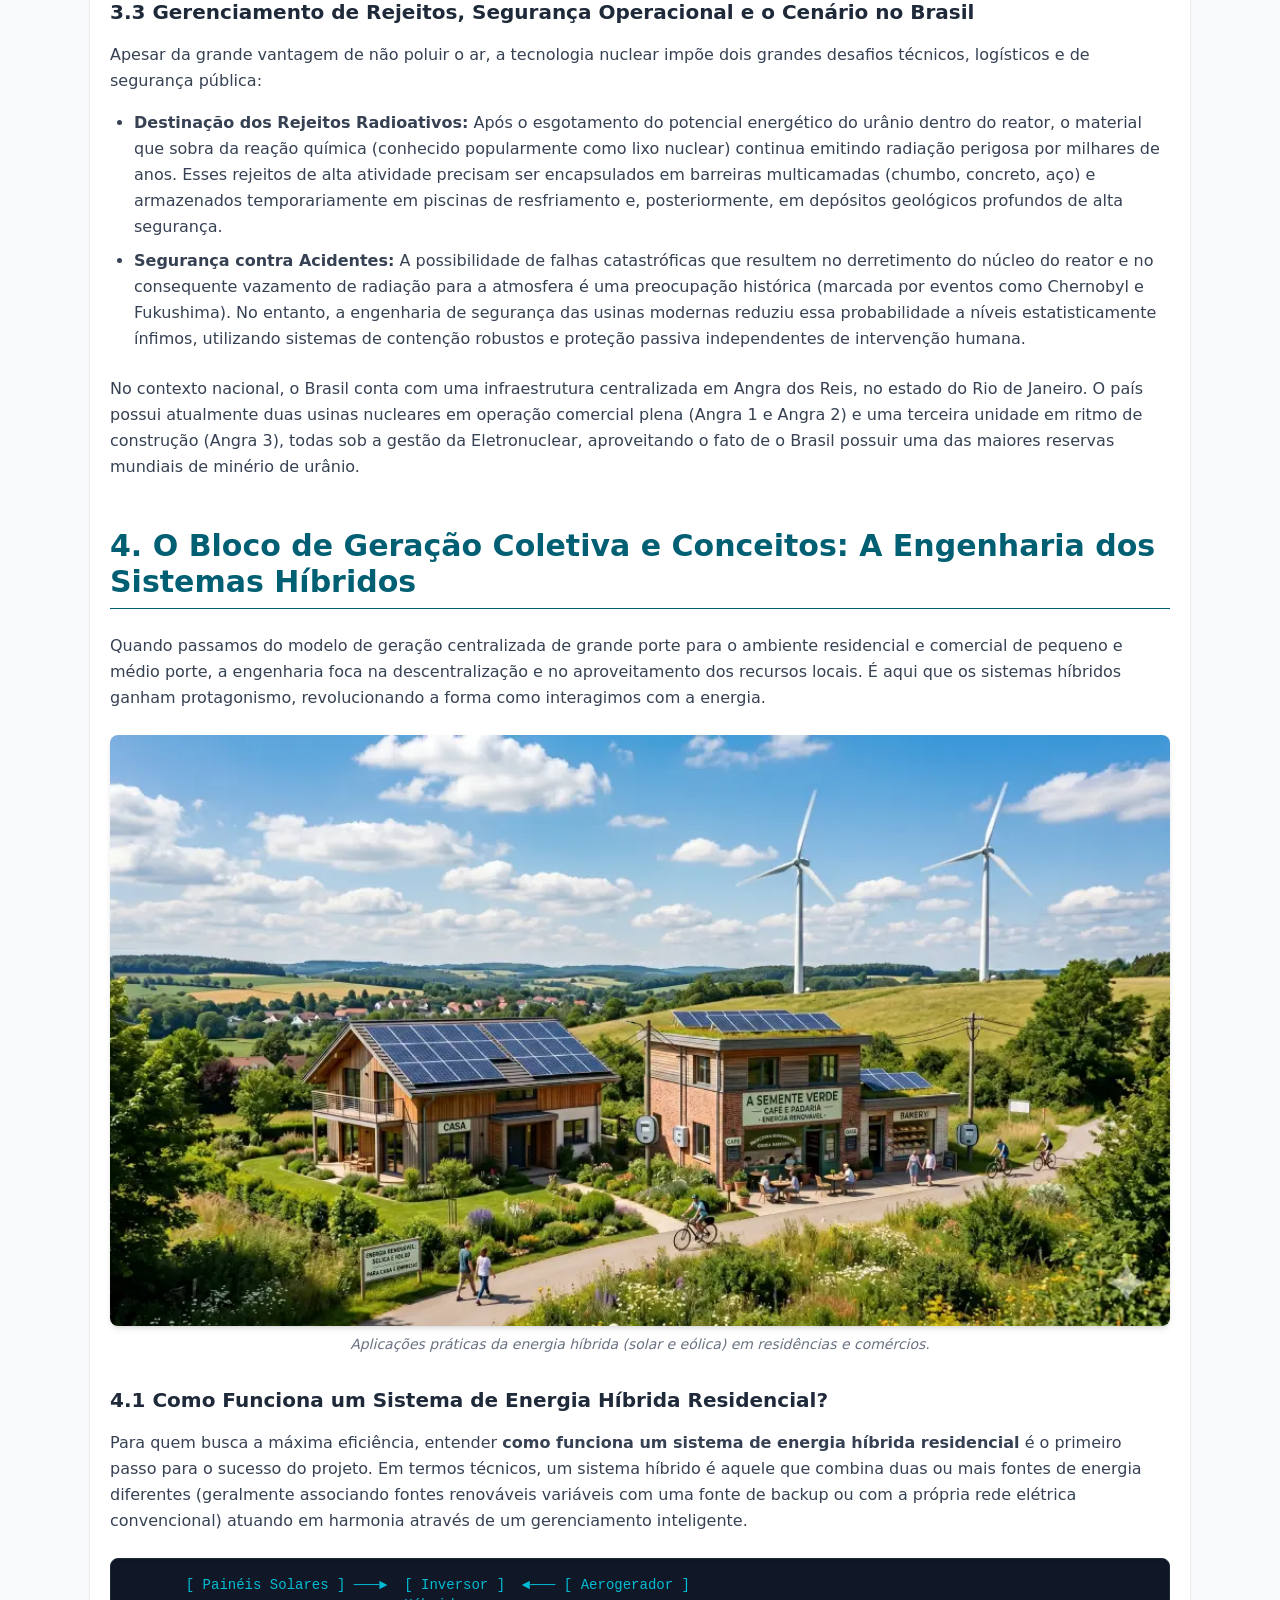
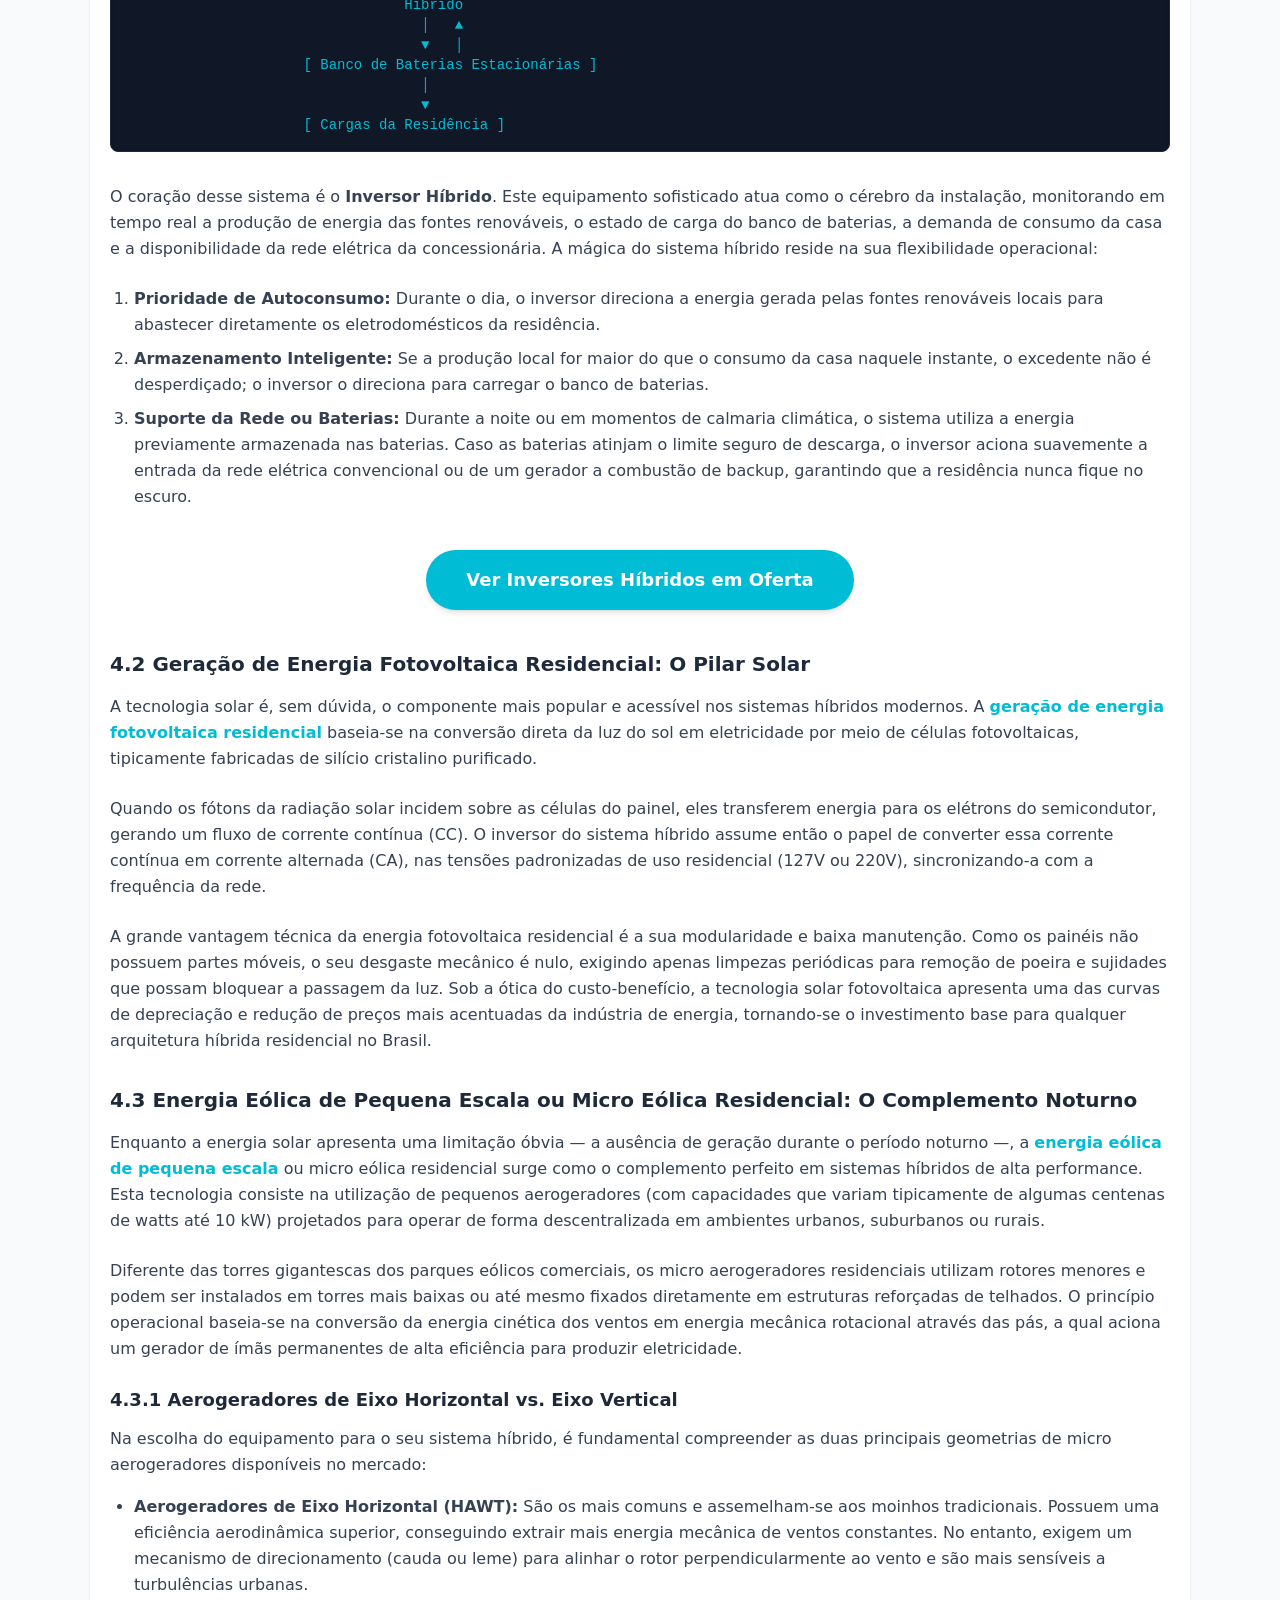
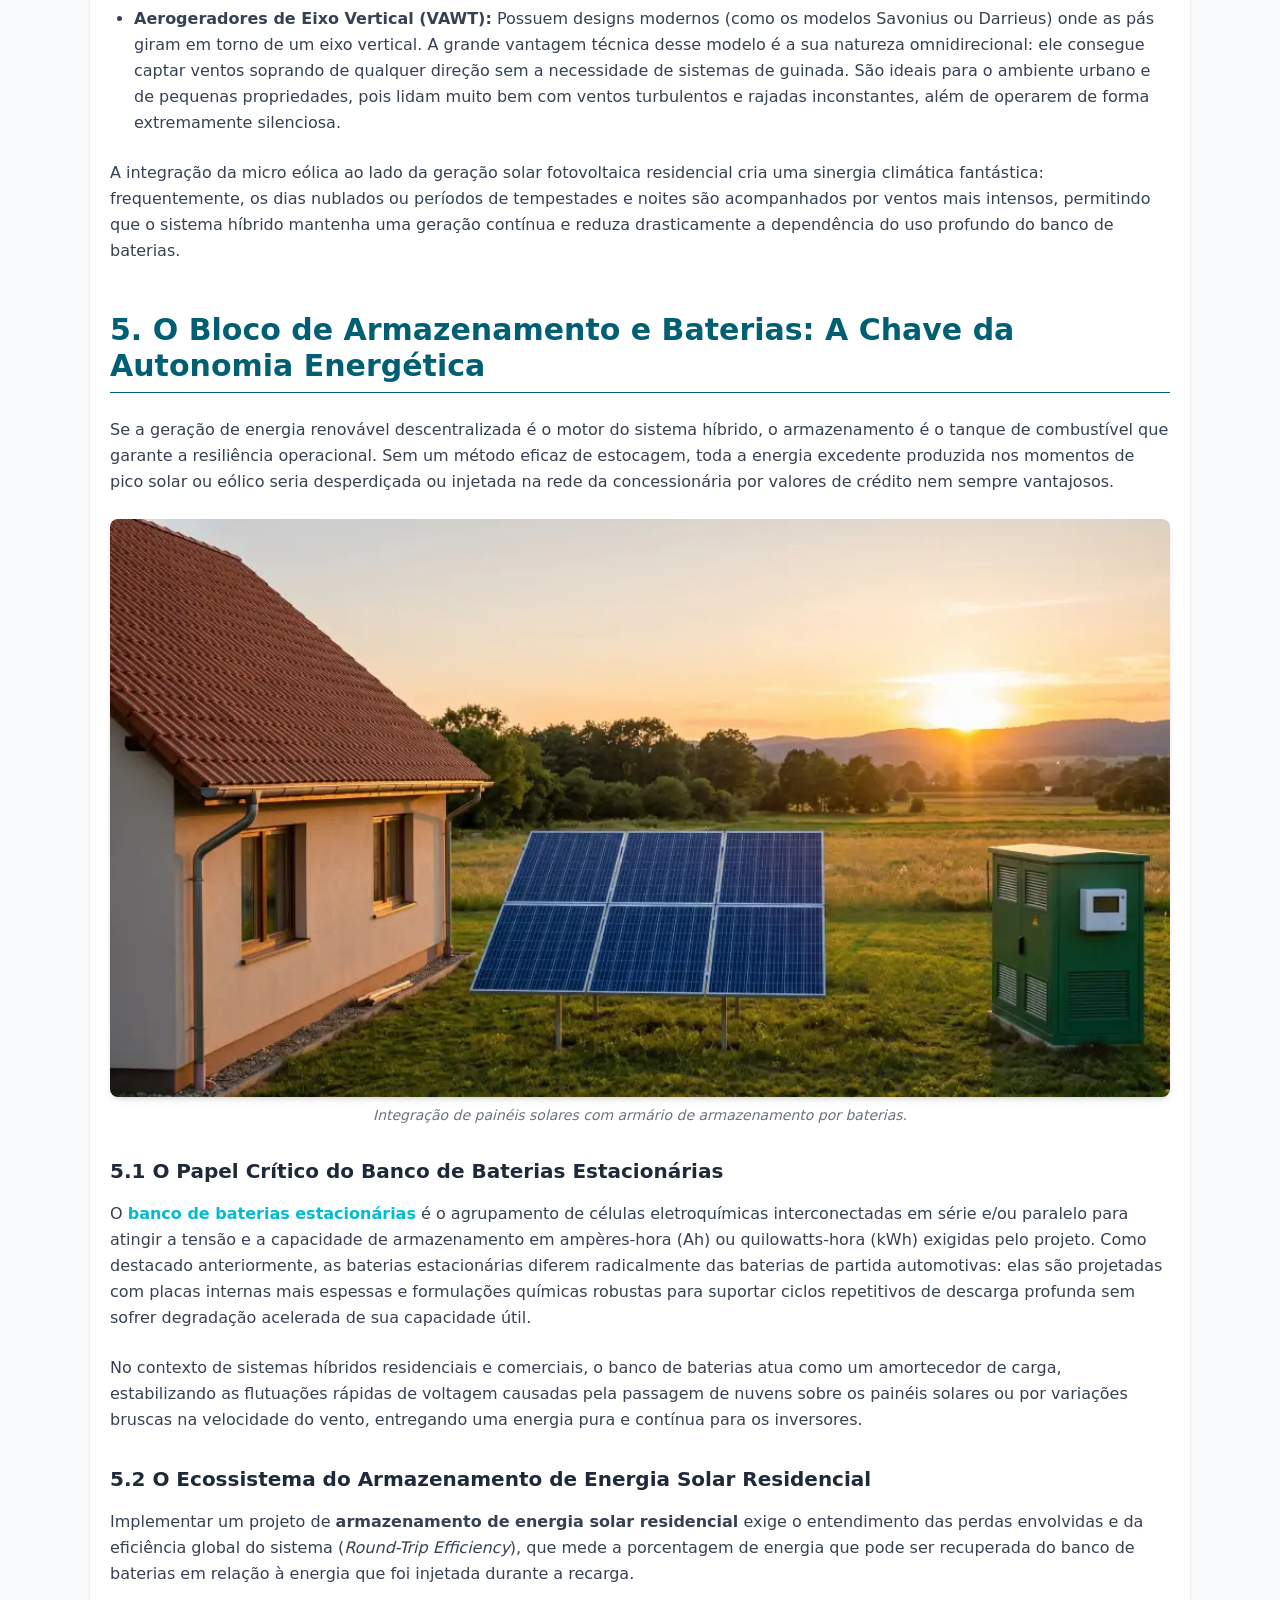
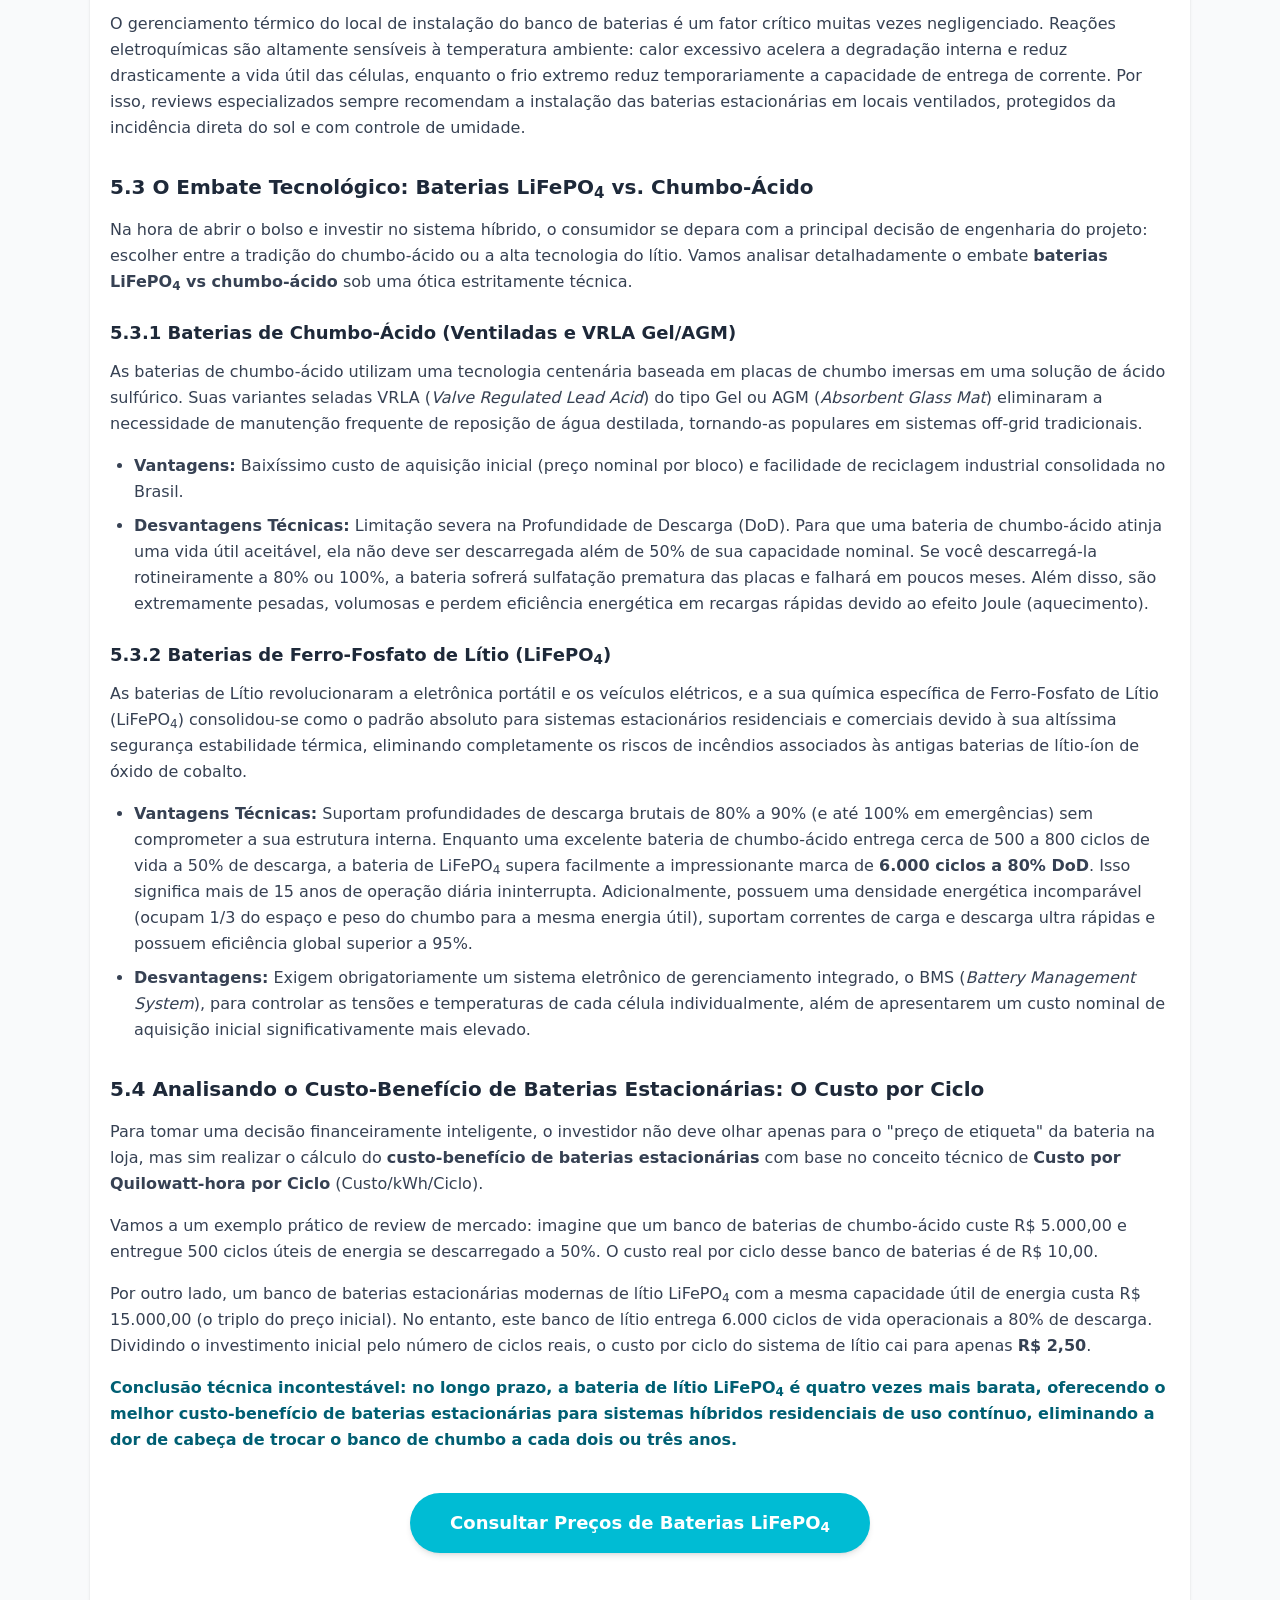
==== commit 4870fe50: "Update index.html" ====
--- a/index.html
+++ b/index.html
@@ -5,18 +5,18 @@
     <meta name="viewport" content="width=device-width, initial-scale=1.0">
     <!-- SEO DINÂMICO -->
     <title>Sistemas Híbridos de Energia: Guia de Autonomia Residencial</title>
-<link rel="stylesheet" href="css/estilos.css">
+<link rel="stylesheet" href="/css/estilos.css">
     <meta name="description" content="Descubra como alcançar autonomia com sistemas híbridos de energia residencial. Guia técnico sobre baterias, energia solar e redução da sua conta de luz.">
-    <link rel="canonical" href="https://hybridenergy.com.br/armazenamento/guia-sistemas-hibridos-residencial/">
-<link rel="icon" type="image/png" href="logo-transparente-64px.png">
-<link rel="apple-touch-icon" href="logo-transparente-64px.png"> 
+    <link rel="canonical" href="https://hybridenergy.com.br/">
+<link rel="icon" type="image/png" href="/imagens/logo-transparente-64px.png">
+<link rel="apple-touch-icon" href="/imagens/logo-transparente-64px.png"> 
     
     <!-- OPEN GRAPH -->
     <meta property="og:title" content="Sistemas Híbridos de Energia: Guia de Autonomia Residencial">
     <meta property="og:description" content="Descubra como alcançar autonomia com sistemas híbridos de energia residencial. Guia técnico sobre baterias, energia solar e redução da sua conta de luz.">
     <meta property="og:type" content="article">
-    <meta property="og:url" content="https://hybridenergy.com.br/armazenamento/guia-sistemas-hibridos-residencial/">
-    <meta property="og:image" content="https://hybridenergy.com.br/armazenamento/guia-sistemas-hibridos-residencial/imagens/capa.webp">
+    <meta property="og:url" content="https://hybridenergy.com.br/">
+    <meta property="og:image" content="https://hybridenergy.com.br/imagens/capa.webp">
 
     <!-- ESTILOS GLOBAIS -->
     
@@ -61,7 +61,7 @@
 <header>
     <div class="header-container">
         <a href="/" class="logo-area" aria-label="Página Inicial HybridEnergy">
-            <img src="imagens/logo-transparente-retangular.webp" alt="HybridEnergy" class="header-logo" width="405" height="90" fetchpriority="high">
+            <img src="/imagens/logo-transparente-retangular.webp" alt="HybridEnergy" class="header-logo" width="405" height="90" fetchpriority="high">
         </a>
         <button class="menu-toggle" id="mobile-menu-btn" aria-label="Abrir Menu">&#9776;</button>
         <nav>
@@ -84,14 +84,14 @@
     
     <figure class="mb-10 text-center">
         <picture>
-            <source media="(max-width: 768px)" srcset="imagens/capa_celular.webp">
-            <img src="imagens/capa_desktop.webp" 
+            <source media="(max-width: 768px)" srcset="/imagens/capa_celular.webp">
+            <img src="/imagens/capa_desktop.webp"
                  fetchpriority="high" 
-                 width="1000" 
-                 height="1792" 
-                 sizes="(max-width: 768px) 100vw, 530px"
+                 width="1200" 
+                 height="670" 
+                 sizes="(max-width: 768px) 100vw, 120px"
                  alt="Sistemas híbridos de energia residencial utilizando painéis solares e banco de baterias" 
-                 class="w-full md:w-1/2 mx-auto rounded-xl shadow-lg object-cover">
+                 class="w-full md:w-1 mx-auto rounded-xl shadow-lg object-cover">
         </picture>
     </figure>
 
@@ -130,7 +130,7 @@
         <p class="mb-6">Os combustíveis fósseis são formados pelo depósito profundo de matéria orgânica — restos de plantas, algas e animais mortos — que permaneceu soterrada por centenas de milhões de anos sob condições físico-químicas muito específicas de alta pressão e temperatura.</p>
 
         <figure class="mb-8 my-6">
-            <img src="imagens/fontes-de-energia-fossil.webp" alt="Infográfico explicativo em três etapas mostrando o processo geológico de formação do petróleo e gás natural" width="800" height="450" loading="lazy" class="w-full rounded-lg shadow-md">
+            <img src="/imagens/fontes-de-energia-fossil.webp" alt="Infográfico explicativo em três etapas mostrando o processo geológico de formação do petróleo e gás natural" width="800" height="450" loading="lazy" class="w-full rounded-lg shadow-md">
             <figcaption class="text-sm text-center text-gray-500 mt-2 italic">Processo geológico de formação de fontes de energia fóssil.</figcaption>
         </figure>
 
@@ -165,7 +165,7 @@
         <p class="mb-6">O carvão mineral é uma rocha sedimentar combustível que se diferencia completamente do carvão vegetal (obtido pela carbonização de lenha). Ele é encontrado em depósitos subterrâneos chamados jazidas, originadas a partir do soterramento e fossilização de antigas florestas e pântanos que existiram há mais de 200 milhões de anos (durante os períodos Carbonífero e Permiano).</p>
 
         <figure class="mb-8 my-6">
-            <img src="imagens/ciclo-de-formacao-do-carvao-mineral.webp" alt="Infográfico didático em três estágios detalhando o ciclo de formação do carvão mineral: a floresta primitiva com plantas em pântanos, o soterramento por camadas de sedimento e a transformação fóssil sob alta pressão e calor ao longo de milhões de anos" width="800" height="450" loading="lazy" class="w-full rounded-lg shadow-md">
+            <img src="/imagens/ciclo-de-formacao-do-carvao-mineral.webp" alt="Infográfico didático em três estágios detalhando o ciclo de formação do carvão mineral: a floresta primitiva com plantas em pântanos, o soterramento por camadas de sedimento e a transformação fóssil sob alta pressão e calor ao longo de milhões de anos" width="800" height="450" loading="lazy" class="w-full rounded-lg shadow-md">
             <figcaption class="text-sm text-center text-gray-500 mt-2 italic">Ciclo geológico de formação do carvão mineral ao longo das eras.</figcaption>
         </figure>
 
@@ -193,7 +193,7 @@
         <p class="mb-6">A energia nuclear é o calor liberado a partir de reações físicas controladas que alteram a estrutura interna do núcleo de determinados átomos caracterizados como radioativos e instáveis.</p>
 
         <figure class="mb-8 my-6">
-            <img src="imagens/esquema-funcionamento-usina-nuclear.webp" alt="Diagrama esquemático e técnico detalhando as etapas de geração de eletricidade numa usina nuclear: o reator produzindo vapor de alta pressão, o acionamento mecânico da turbina acoplada ao gerador elétrico e o transformador de saída, integrado ao circuito de resfriamento com torre de condensação" width="800" height="450" loading="lazy" class="w-full rounded-lg shadow-md">
+            <img src="/imagens/esquema-funcionamento-usina-nuclear.webp" alt="Diagrama esquemático e técnico detalhando as etapas de geração de eletricidade numa usina nuclear: o reator produzindo vapor de alta pressão, o acionamento mecânico da turbina acoplada ao gerador elétrico e o transformador de saída, integrado ao circuito de resfriamento com torre de condensação" width="800" height="450" loading="lazy" class="w-full rounded-lg shadow-md">
             <figcaption class="text-sm text-center text-gray-500 mt-2 italic">Esquema técnico de funcionamento de uma usina nuclear.</figcaption>
         </figure>
 
@@ -217,7 +217,7 @@
         <p class="mb-6">Quando passamos do modelo de geração centralizada de grande porte para o ambiente residencial e comercial de pequeno e médio porte, a engenharia foca na descentralização e no aproveitamento dos recursos locais. É aqui que os sistemas híbridos ganham protagonismo, revolucionando a forma como interagimos com a energia.</p>
 
         <figure class="mb-8 my-6">
-            <img src="imagens/energia-hibrida-solar-eolica-residencial-comercial.webp" alt="Cenário rural com uma casa e uma padaria usando painéis solares no telhado, e duas grandes turbinas eólicas ao fundo em um dia ensolarado, ilustrando a energia híbrida" width="800" height="450" loading="lazy" class="w-full rounded-lg shadow-md">
+            <img src="/imagens/energia-hibrida-solar-eolica-residencial-comercial.webp" alt="Cenário rural com uma casa e uma padaria usando painéis solares no telhado, e duas grandes turbinas eólicas ao fundo em um dia ensolarado, ilustrando a energia híbrida" width="800" height="450" loading="lazy" class="w-full rounded-lg shadow-md">
             <figcaption class="text-sm text-center text-gray-500 mt-2 italic">Aplicações práticas da energia híbrida (solar e eólica) em residências e comércios.</figcaption>
         </figure>
 
@@ -270,7 +270,7 @@
         <p class="mb-6">Se a geração de energia renovável descentralizada é o motor do sistema híbrido, o armazenamento é o tanque de combustível que garante a resiliência operacional. Sem um método eficaz de estocagem, toda a energia excedente produzida nos momentos de pico solar ou eólico seria desperdiçada ou injetada na rede da concessionária por valores de crédito nem sempre vantajosos.</p>
 
         <figure class="mb-8 my-6">
-            <img src="imagens/sistema-de-energia-hibrida-residencial-solar.webp" alt="Sistema de energia híbrida residencial instalado no solo com arranjo de seis painéis solares fotovoltaicos ao lado de um armário técnico verde de proteção e armazenamento, integrado a uma casa de campo durante o pôr do sol" width="800" height="450" loading="lazy" class="w-full rounded-lg shadow-md">
+            <img src="/imagens/sistema-de-energia-hibrida-residencial-solar.webp" alt="Sistema de energia híbrida residencial instalado no solo com arranjo de seis painéis solares fotovoltaicos ao lado de um armário técnico verde de proteção e armazenamento, integrado a uma casa de campo durante o pôr do sol" width="800" height="450" loading="lazy" class="w-full rounded-lg shadow-md">
             <figcaption class="text-sm text-center text-gray-500 mt-2 italic">Integração de painéis solares com armário de armazenamento por baterias.</figcaption>
         </figure>
 
@@ -319,7 +319,7 @@
         <p class="mb-6">A viabilidade econômica e o dimensionamento correto de fontes de energia renovável para sistemas híbridos estão intimamente atrelados às regras tarifárias impostas pelas agências reguladoras e às novas tecnologias que despontam como vetores de armazenamento de longo prazo.</p>
 
         <figure class="mb-8 my-6 text-center">
-            <img src="imagens/sistema-de-bandeiras-tarifarias-aneel-energia.webp" alt="Infográfico em formato de lâmpada dividida nas cores verde, amarela e vermelha, explicando o funcionamento do sistema de bandeiras tarifárias da ANEEL de acordo com as condições de custo e geração de energia na matriz elétrica" width="800" height="450" loading="lazy" class="w-full md:w-1/4 mx-auto rounded-lg shadow-md">
+            <img src="/imagens/sistema-de-bandeiras-tarifarias-aneel-energia.webp" alt="Infográfico em formato de lâmpada dividida nas cores verde, amarela e vermelha, explicando o funcionamento do sistema de bandeiras tarifárias da ANEEL de acordo com as condições de custo e geração de energia na matriz elétrica" width="800" height="450" loading="lazy" class="w-full md:w-1/4 mx-auto rounded-lg shadow-md">
             <figcaption class="text-sm text-center text-gray-500 mt-2 italic">Sistema de bandeiras tarifárias que encarece a conta de luz.</figcaption>
         </figure>
 
@@ -436,7 +436,7 @@
 <footer>
     <div class="footer-grid">
         <div class="footer-brand">
-            <img src="imagens/logo-transparente-1000px.webp" alt="Logo HybridEnergy" class="footer-logo" width="180" height="90" loading="lazy">
+            <img src="/imagens/logo-transparente-1000px.webp" alt="Logo HybridEnergy" class="footer-logo" width="180" height="90" loading="lazy">
             <h3 class="text-xl font-bold mt-4">Soluções inteligentes em energia híbrida.</h3>
         </div>
         
@@ -454,7 +454,7 @@
             
             <div class="mt-6 flex justify-center md:justify-start">
                 <a href="https://www.pinterest.com/hybridenergybr/" target="_blank" rel="noopener" aria-label="Siga-nos no Pinterest" class="inline-block hover:scale-110 transition-transform">
-                    <img src="imagens/pinterest-icone-512×512.webp" 
+                    <img src="/imagens/pinterest.webp" 
                          alt="Pinterest HybridEnergy" 
                          width="48" 
                          height="48" 
@@ -485,7 +485,7 @@
       "@type": "Article",
       "headline": "Guia Técnico Completo: Fontes de Energia Renovável para Sistemas Híbridos e Autonomia Residencial",
       "description": "Descubra como alcançar autonomia com sistemas híbridos de energia residencial. Guia técnico sobre baterias, energia solar e eólica.",
-      "image": "https://hybridenergy.com.br/armazenamento/guia-sistemas-hibridos-residencial/imagens/capa.webp",
+      "image": "https://hybridenergy.com.br/imagens/capa.webp",
       "author": {
         "@type": "Organization",
         "name": "HybridEnergy",
@@ -501,7 +501,7 @@
       },
       "mainEntityOfPage": {
         "@type": "WebPage",
-        "@id": "https://hybridenergy.com.br/armazenamento/guia-sistemas-hibridos-residencial/"
+        "@id": "https://hybridenergy.com.br/"
       }
     },
     {
@@ -561,6 +561,4 @@
         window.scrollTo({ top: 0, behavior: 'smooth' });
     });
 </script>
-
-</body>
-</html>
+</html>
